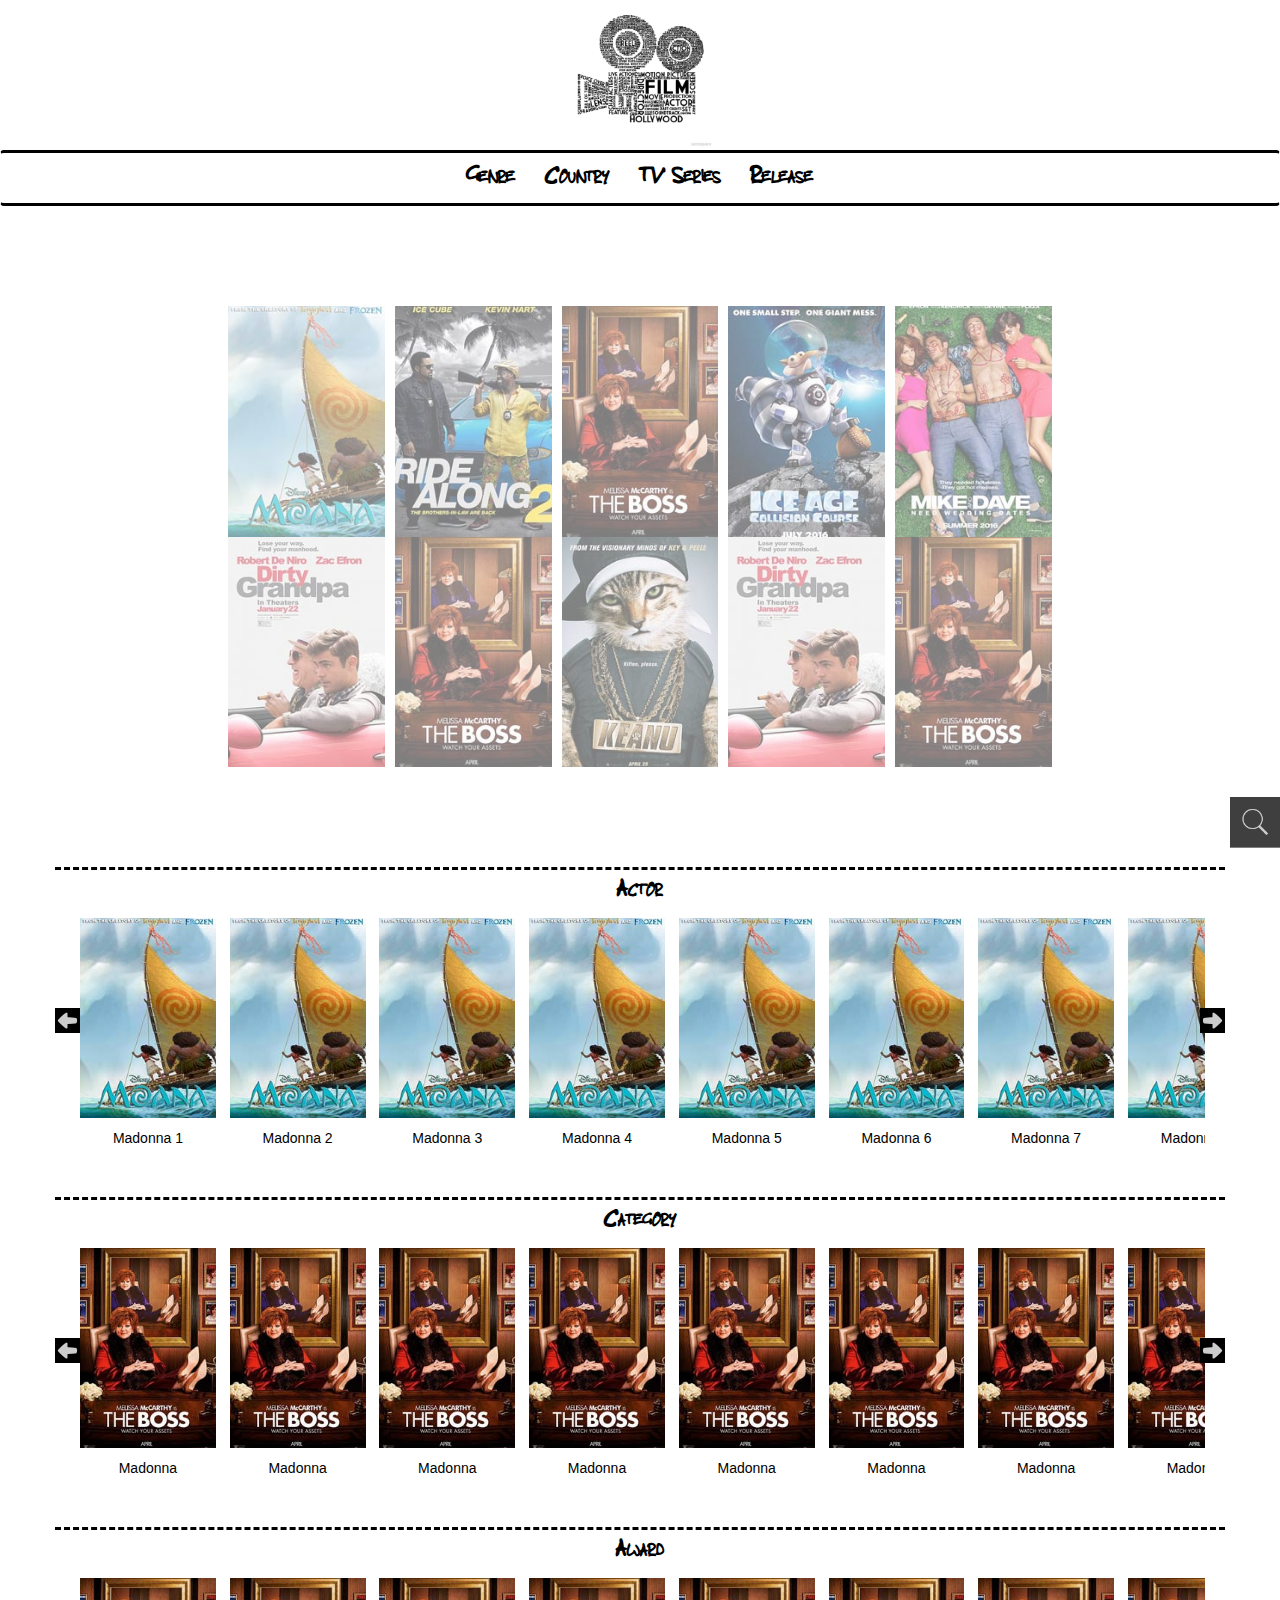
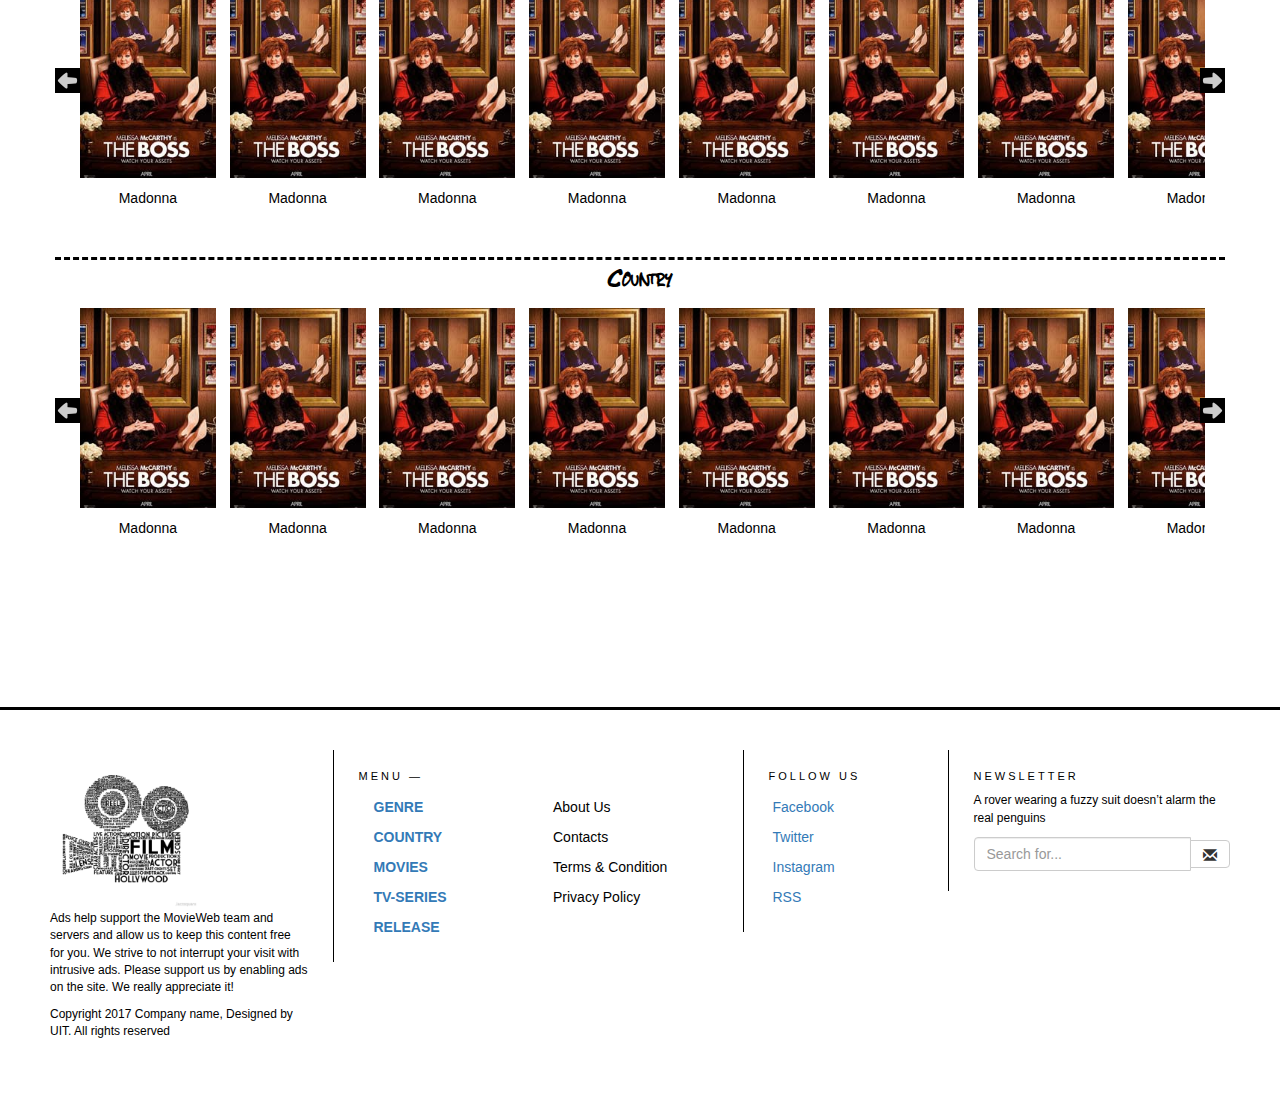
==== index.html @ b3299aa4 "Redesign layout" ====
<html>
<head>
  <meta charset="UTF-8">
  <meta name="viewport" content="width=device-width, initial-scale=1.0">
  <meta http-equiv="X-UA-Compatible" content="ie=edge">
  <title>Document</title>

  <link rel="stylesheet" href="https://maxcdn.bootstrapcdn.com/bootstrap/3.3.7/css/bootstrap.min.css">
  <link rel="stylesheet" href="css/header.css">
  <link rel="stylesheet" href="css/banner-up.css">
  <link rel="stylesheet" href="css/film-list.css">
  <link rel="stylesheet" href="css/footer.css">
  <link rel="stylesheet" href="css/search.css">
</head>
<body>

  <header>
    <div class="logo">
      <a href="#"><img src="images/logo.jpg" alt="Logo"></a>
    </div>

    <nav class="navbar">
      <div class="container-fluid">
        <div class="navbar-header">
          <button type="button" class="navbar-toggle" data-toggle="collapse" data-target="#mynav">
            <span class="sr-only">Navigation</span>
            <span class="icon-bar"></span>
            <span class="icon-bar"></span>
            <span class="icon-bar"></span>
          </button>
        </div>

        <div class="collapse navbar-collapse" id="mynav">
          <ul class="nav navbar-nav">
            <li>
              <a href="#">Genre</a>
            </li>
            <li><a href="#">Country</a></li>
            <li><a href="#">TV Series</a></li>
            <li><a href="#">Release</a></li>
          </ul>
        </div>
      </div>
    </nav>
  </header>

  <div class="banner-up">
		<div class="mosaic col-sm-8 col-sm-offset-2">
			<div class="mosaic-items mosaic-item1">
				<a href="watchingfilm.html"><img src="./images/c1.jpg" alt="" ></a>
			</div>
			<div class="mosaic-items mosaic-item2">
				<a href="watchingfilm.html"><img src="./images/c2.jpg" alt=""></a>
			</div>
			<div class="mosaic-items mosaic-item3">
				<a href="watchingfilm.html"><img src="./images/c3.jpg" alt=""></a>
			</div>
			<div class="mosaic-items mosaic-item4">
				<a href="watchingfilm.html"><img src="./images/c4.jpg" alt=""></a>
			</div>
			<div class="mosaic-items mosaic-item5">
				<a href="watchingfilm.html"><img src="./images/c4.jpg" alt=""></a>
			</div>
			<div class="mosaic-items mosaic-item6">
				<a href="watchingfilm.html"><img src="./images/c5.jpg" alt=""></a>
			</div>
			<div class="mosaic-items mosaic-item7">
				<a href="watchingfilm.html"><img src="./images/c6.jpg" alt=""></a>
			</div>
			<div class="mosaic-items mosaic-item8">
				<a href="watchingfilm.html"><img src="./images/c2.jpg" alt=""></a>
			</div>
			<div class="mosaic-items mosaic-item9">
				<a href="watchingfilm.html"><img src="./images/c7.jpg" alt=""></a>
			</div>
			<div class="mosaic-items mosaic-item10">
				<a href="watchingfilm.html"><img src="./images/c4.jpg" alt=""></a>
			</div>
		</div>

		<!--<div class="film-section col-md-8 col-sm-10 col-xs-4">
			<div class="image-first col-sm-3 col-xs-12">
				<a href="#actor"><img src="./images/actor.png" alt="Actor">
				<p>Actor</p>
			</a>
			</div>
			<div class="text-first col-sm-3 col-xs-12">
				<a href="#category">
					<p>Category</p>
					<img src="./images/category.jpg" alt="Category">
				</a>
			</div>
			<div class="image-first col-sm-3 col-xs-12">
				<a href="#award">
					<img src="./images/award.png" alt="Award">
					<p>Award</p>
				</a>
			</div>
			<div class="text-first col-sm-3 col-xs-12">
				<a href="#country">
					<p>Country</p>
					<img src="./images/countries.png" alt="Countries">
				</a>
			</div>
		</div>-->

		<div class="tool-tip">
			<p id="title">Titanic (1997)</p>
			<p>American epic romance-disaster film directed, fictionalized account of the sinking of the Titanic...</p>
		</div>
	</div>

  <div class="film-list col-sm-12">
    <div id="actor">
      <a href="#">Actor</a>
      <div class="film-items">
        <div class="film-item">
          <a href="#">
            <img src="images/c1.jpg" alt="Film is catergoried to actor">
          </a>
          <div class="film-description">
            <p class="title">Titanic (1997)</p>
            <p class="time">120 min</p>
            <p class="content">An American epic romance-disaster film directed, written, co-produced and co-edited by James Cameron. A fictionalized account of the sinking of the RMS Titanic, it stars Leonardo DiCaprio and Kate Winslet as members of different social classes who fall in love aboard the ship during its ill-fated maiden voyage.</p>
            <a href="watchingfilm.html" class="watch">
              <img src="images/watch.png" alt="Watch film">
            </a>
          </div>
          <p>Madonna 1</p>
        </div>
        <div class="film-item">
          <a href="#"><img src="images/c1.jpg" alt="Film is catergoried to actor"></a>
          <div class="film-description">
            <p class="title">Titanic (1997)</p>
            <p class="time">120 min</p>
            <p class="content">An American epic romance-disaster film directed, written, co-produced and co-edited by James Cameron. A fictionalized account of the sinking of the RMS Titanic, it stars Leonardo DiCaprio and Kate Winslet as members of different social classes who fall in love aboard the ship during its ill-fated maiden voyage.</p>
            <a href="watchingfilm.html" class="watch">
              <img src="images/watch.png" alt="Watch film">
            </a>
          </div>
          <p>Madonna 2</p>
        </div>
        <div class="film-item">
          <a href="#"><img src="images/c1.jpg" alt="Film is catergoried to actor"></a>
          <div class="film-description">
            <p class="title">Titanic (1997)</p>
            <p class="time">120 min</p>
            <p class="content">An American epic romance-disaster film directed, written, co-produced and co-edited by James Cameron. A fictionalized account of the sinking of the RMS Titanic, it stars Leonardo DiCaprio and Kate Winslet as members of different social classes who fall in love aboard the ship during its ill-fated maiden voyage.</p>
            <a href="watchingfilm.html" class="watch">
              <img src="images/watch.png" alt="Watch film">
            </a>
          </div>
          <p>Madonna 3</p>
        </div>
        <div class="film-item">
          <a href="#"><img src="images/c1.jpg" alt="Film is catergoried to actor"></a>
          <div class="film-description">
            <p class="title">Titanic (1997)</p>
            <p class="time">120 min</p>
            <p class="content">An American epic romance-disaster film directed, written, co-produced and co-edited by James Cameron. A fictionalized account of the sinking of the RMS Titanic, it stars Leonardo DiCaprio and Kate Winslet as members of different social classes who fall in love aboard the ship during its ill-fated maiden voyage.</p>
            <a href="watchingfilm.html" class="watch">
              <img src="images/watch.png" alt="Watch film">
            </a>
          </div>
          <p>Madonna 4</p>
        </div>
        <div class="film-item">
          <a href="#"><img src="images/c1.jpg" alt="Film is catergoried to actor"></a>
          <div class="film-description">
            <p class="title">Titanic (1997)</p>
            <p class="time">120 min</p>
            <p class="content">An American epic romance-disaster film directed, written, co-produced and co-edited by James Cameron. A fictionalized account of the sinking of the RMS Titanic, it stars Leonardo DiCaprio and Kate Winslet as members of different social classes who fall in love aboard the ship during its ill-fated maiden voyage.</p>
            <a href="watchingfilm.html" class="watch">
              <img src="images/watch.png" alt="Watch film">
            </a>
          </div>
          <p>Madonna 5</p>
        </div>
        <div class="film-item">
          <a href="#"><img src="images/c1.jpg" alt="Film is catergoried to actor"></a>
          <div class="film-description">
            <p class="title">Titanic (1997)</p>
            <p class="time">120 min</p>
            <p class="content">An American epic romance-disaster film directed, written, co-produced and co-edited by James Cameron. A fictionalized account of the sinking of the RMS Titanic, it stars Leonardo DiCaprio and Kate Winslet as members of different social classes who fall in love aboard the ship during its ill-fated maiden voyage.</p>
            <a href="watchingfilm.html" class="watch">
              <img src="images/watch.png" alt="Watch film">
            </a>
          </div>
          <p>Madonna 6</p>
        </div>
        <div class="film-item">
          <a href="#"><img src="images/c1.jpg" alt="Film is catergoried to actor"></a>
          <div class="film-description">
            <p class="title">Titanic (1997)</p>
            <p class="time">120 min</p>
            <p class="content">An American epic romance-disaster film directed, written, co-produced and co-edited by James Cameron. A fictionalized account of the sinking of the RMS Titanic, it stars Leonardo DiCaprio and Kate Winslet as members of different social classes who fall in love aboard the ship during its ill-fated maiden voyage.</p>
            <a href="watchingfilm.html" class="watch">
              <img src="images/watch.png" alt="Watch film">
            </a>
          </div>
          <p>Madonna 7</p>
        </div>
        <div class="film-item">
          <a href="#"><img src="images/c1.jpg" alt="Film is catergoried to actor"></a>
          <div class="film-description">
            <p class="title">Titanic (1997)</p>
            <p class="time">120 min</p>
            <p class="content">An American epic romance-disaster film directed, written, co-produced and co-edited by James Cameron. A fictionalized account of the sinking of the RMS Titanic, it stars Leonardo DiCaprio and Kate Winslet as members of different social classes who fall in love aboard the ship during its ill-fated maiden voyage.</p>
            <a href="watchingfilm.html" class="watch">
              <img src="images/watch.png" alt="Watch film">
            </a>
          </div>
          <p>Madonna 8</p>
        </div>
        <div class="film-item">
          <a href="#"><img src="images/c1.jpg" alt="Film is catergoried to actor"></a>
          <div class="film-description">
            <p class="title">Titanic (1997)</p>
            <p class="time">120 min</p>
            <p class="content">An American epic romance-disaster film directed, written, co-produced and co-edited by James Cameron. A fictionalized account of the sinking of the RMS Titanic, it stars Leonardo DiCaprio and Kate Winslet as members of different social classes who fall in love aboard the ship during its ill-fated maiden voyage.</p>
            <a href="watchingfilm.html" class="watch">
              <img src="images/watch.png" alt="Watch film">
            </a>
          </div>
          <p>Madonna 9</p>
        </div>
        <div class="film-item">
          <a href="#"><img src="images/c1.jpg" alt="Film is catergoried to actor"></a>
          <div class="film-description">
            <p class="title">Titanic (1997)</p>
            <p class="time">120 min</p>
            <p class="content">An American epic romance-disaster film directed, written, co-produced and co-edited by James Cameron. A fictionalized account of the sinking of the RMS Titanic, it stars Leonardo DiCaprio and Kate Winslet as members of different social classes who fall in love aboard the ship during its ill-fated maiden voyage.</p>
            <a href="watchingfilm.html" class="watch">
              <img src="images/watch.png" alt="Watch film">
            </a>
          </div>
          <p>Madonna 10</p>
        </div>
      </div>
      <img src="images/back.png" alt="Button scroll to left" class="back">
      <img src="images/next.png" alt="Button scroll to right" class="next">
    </div>

    <div id="category">
      <a href="#">Category</a>
      <div class="film-items">
        <div class="film-item">
          <a href="#"><img src="images/c4.jpg" alt="Film is catergoried to actor"></a>
          <div class="film-description">
            <p class="title">Titanic (1997)</p>
            <p class="time">120 min</p>
            <p class="content">An American epic romance-disaster film directed, written, co-produced and co-edited by James Cameron. A fictionalized account of the sinking of the RMS Titanic, it stars Leonardo DiCaprio and Kate Winslet as members of different social classes who fall in love aboard the ship during its ill-fated maiden voyage.</p>
            <a href="watchingfilm.html" class="watch">
              <img src="images/watch.png" alt="Watch film">
            </a>
          </div>
          <p>Madonna</p>
        </div>
        <div class="film-item">
          <a href="#"><img src="images/c4.jpg" alt="Film is catergoried to actor"></a>
          <div class="film-description">
            <p class="title">Titanic (1997)</p>
            <p class="time">120 min</p>
            <p class="content">An American epic romance-disaster film directed, written, co-produced and co-edited by James Cameron. A fictionalized account of the sinking of the RMS Titanic, it stars Leonardo DiCaprio and Kate Winslet as members of different social classes who fall in love aboard the ship during its ill-fated maiden voyage.</p>
            <a href="watchingfilm.html" class="watch">
              <img src="images/watch.png" alt="Watch film">
            </a>
          </div>
          <p>Madonna</p>
        </div>
        <div class="film-item">
          <a href="#"><img src="images/c4.jpg" alt="Film is catergoried to actor"></a>
          <div class="film-description">
            <p class="title">Titanic (1997)</p>
            <p class="time">120 min</p>
            <p class="content">An American epic romance-disaster film directed, written, co-produced and co-edited by James Cameron. A fictionalized account of the sinking of the RMS Titanic, it stars Leonardo DiCaprio and Kate Winslet as members of different social classes who fall in love aboard the ship during its ill-fated maiden voyage.</p>
            <a href="watchingfilm.html" class="watch">
              <img src="images/watch.png" alt="Watch film">
            </a>
          </div>
          <p>Madonna</p>
        </div>
        <div class="film-item">
          <a href="#"><img src="images/c4.jpg" alt="Film is catergoried to actor"></a>
          <div class="film-description">
            <p class="title">Titanic (1997)</p>
            <p class="time">120 min</p>
            <p class="content">An American epic romance-disaster film directed, written, co-produced and co-edited by James Cameron. A fictionalized account of the sinking of the RMS Titanic, it stars Leonardo DiCaprio and Kate Winslet as members of different social classes who fall in love aboard the ship during its ill-fated maiden voyage.</p>
            <a href="watchingfilm.html" class="watch">
              <img src="images/watch.png" alt="Watch film">
            </a>
          </div>
          <p>Madonna</p>
        </div>
        <div class="film-item">
          <a href="#"><img src="images/c4.jpg" alt="Film is catergoried to actor"></a>
          <div class="film-description">
            <p class="title">Titanic (1997)</p>
            <p class="time">120 min</p>
            <p class="content">An American epic romance-disaster film directed, written, co-produced and co-edited by James Cameron. A fictionalized account of the sinking of the RMS Titanic, it stars Leonardo DiCaprio and Kate Winslet as members of different social classes who fall in love aboard the ship during its ill-fated maiden voyage.</p>
            <a href="watchingfilm.html" class="watch">
              <img src="images/watch.png" alt="Watch film">
            </a>
          </div>
          <p>Madonna</p>
        </div>
        <div class="film-item">
          <a href="#"><img src="images/c4.jpg" alt="Film is catergoried to actor"></a>
          <div class="film-description">
            <p class="title">Titanic (1997)</p>
            <p class="time">120 min</p>
            <p class="content">An American epic romance-disaster film directed, written, co-produced and co-edited by James Cameron. A fictionalized account of the sinking of the RMS Titanic, it stars Leonardo DiCaprio and Kate Winslet as members of different social classes who fall in love aboard the ship during its ill-fated maiden voyage.</p>
            <a href="watchingfilm.html" class="watch">
              <img src="images/watch.png" alt="Watch film">
            </a>
          </div>
          <p>Madonna</p>
        </div>
        <div class="film-item">
          <a href="#"><img src="images/c4.jpg" alt="Film is catergoried to actor"></a>
          <div class="film-description">
            <p class="title">Titanic (1997)</p>
            <p class="time">120 min</p>
            <p class="content">An American epic romance-disaster film directed, written, co-produced and co-edited by James Cameron. A fictionalized account of the sinking of the RMS Titanic, it stars Leonardo DiCaprio and Kate Winslet as members of different social classes who fall in love aboard the ship during its ill-fated maiden voyage.</p>
            <a href="watchingfilm.html" class="watch">
              <img src="images/watch.png" alt="Watch film">
            </a>
          </div>
          <p>Madonna</p>
        </div>
        <div class="film-item">
          <a href="#"><img src="images/c4.jpg" alt="Film is catergoried to actor"></a>
          <div class="film-description">
            <p class="title">Titanic (1997)</p>
            <p class="time">120 min</p>
            <p class="content">An American epic romance-disaster film directed, written, co-produced and co-edited by James Cameron. A fictionalized account of the sinking of the RMS Titanic, it stars Leonardo DiCaprio and Kate Winslet as members of different social classes who fall in love aboard the ship during its ill-fated maiden voyage.</p>
            <a href="watchingfilm.html" class="watch">
              <img src="images/watch.png" alt="Watch film">
            </a>
          </div>
          <p>Madonna</p>
        </div>
        <div class="film-item">
          <a href="#"><img src="images/c4.jpg" alt="Film is catergoried to actor"></a>
          <div class="film-description">
            <p class="title">Titanic (1997)</p>
            <p class="time">120 min</p>
            <p class="content">An American epic romance-disaster film directed, written, co-produced and co-edited by James Cameron. A fictionalized account of the sinking of the RMS Titanic, it stars Leonardo DiCaprio and Kate Winslet as members of different social classes who fall in love aboard the ship during its ill-fated maiden voyage.</p>
            <a href="watchingfilm.html" class="watch">
              <img src="images/watch.png" alt="Watch film">
            </a>
          </div>
          <p>Madonna</p>
        </div>
        <div class="film-item">
          <a href="#"><img src="images/c4.jpg" alt="Film is catergoried to actor"></a>
          <div class="film-description">
            <p class="title">Titanic (1997)</p>
            <p class="time">120 min</p>
            <p class="content">An American epic romance-disaster film directed, written, co-produced and co-edited by James Cameron. A fictionalized account of the sinking of the RMS Titanic, it stars Leonardo DiCaprio and Kate Winslet as members of different social classes who fall in love aboard the ship during its ill-fated maiden voyage.</p>
            <a href="watchingfilm.html" class="watch">
              <img src="images/watch.png" alt="Watch film">
            </a>
          </div>
          <p>Madonna</p>
        </div>
      </div>
      <img src="images/back.png" alt="Button scroll to left" class="back">
      <img src="images/next.png" alt="Button scroll to right" class="next">
    </div>

    <div id="award">
      <a href="#">Award</a>
      <div class="film-items">
        <div class="film-item">
          <a href="#"><img src="images/c4.jpg" alt="Film is catergoried to actor"></a>
          <div class="film-description">
            <p class="title">Titanic (1997)</p>
            <p class="time">120 min</p>
            <p class="content">An American epic romance-disaster film directed, written, co-produced and co-edited by James Cameron. A fictionalized account of the sinking of the RMS Titanic, it stars Leonardo DiCaprio and Kate Winslet as members of different social classes who fall in love aboard the ship during its ill-fated maiden voyage.</p>
            <a href="watchingfilm.html" class="watch">
              <img src="images/watch.png" alt="Watch film">
            </a>
          </div>
          <p>Madonna</p>
        </div>
        <div class="film-item">
          <a href="#"><img src="images/c4.jpg" alt="Film is catergoried to actor"></a>
          <div class="film-description">
            <p class="title">Titanic (1997)</p>
            <p class="time">120 min</p>
            <p class="content">An American epic romance-disaster film directed, written, co-produced and co-edited by James Cameron. A fictionalized account of the sinking of the RMS Titanic, it stars Leonardo DiCaprio and Kate Winslet as members of different social classes who fall in love aboard the ship during its ill-fated maiden voyage.</p>
            <a href="watchingfilm.html" class="watch">
              <img src="images/watch.png" alt="Watch film">
            </a>
          </div>
          <p>Madonna</p>
        </div>
        <div class="film-item">
          <a href="#"><img src="images/c4.jpg" alt="Film is catergoried to actor"></a>
          <div class="film-description">
            <p class="title">Titanic (1997)</p>
            <p class="time">120 min</p>
            <p class="content">An American epic romance-disaster film directed, written, co-produced and co-edited by James Cameron. A fictionalized account of the sinking of the RMS Titanic, it stars Leonardo DiCaprio and Kate Winslet as members of different social classes who fall in love aboard the ship during its ill-fated maiden voyage.</p>
            <a href="watchingfilm.html" class="watch">
              <img src="images/watch.png" alt="Watch film">
            </a>
          </div>
          <p>Madonna</p>
        </div>
        <div class="film-item">
          <a href="#"><img src="images/c4.jpg" alt="Film is catergoried to actor"></a>
          <div class="film-description">
            <p class="title">Titanic (1997)</p>
            <p class="time">120 min</p>
            <p class="content">An American epic romance-disaster film directed, written, co-produced and co-edited by James Cameron. A fictionalized account of the sinking of the RMS Titanic, it stars Leonardo DiCaprio and Kate Winslet as members of different social classes who fall in love aboard the ship during its ill-fated maiden voyage.</p>
            <a href="watchingfilm.html" class="watch">
              <img src="images/watch.png" alt="Watch film">
            </a>
          </div>
          <p>Madonna</p>
        </div>
        <div class="film-item">
          <a href="#"><img src="images/c4.jpg" alt="Film is catergoried to actor"></a>
          <div class="film-description">
            <p class="title">Titanic (1997)</p>
            <p class="time">120 min</p>
            <p class="content">An American epic romance-disaster film directed, written, co-produced and co-edited by James Cameron. A fictionalized account of the sinking of the RMS Titanic, it stars Leonardo DiCaprio and Kate Winslet as members of different social classes who fall in love aboard the ship during its ill-fated maiden voyage.</p>
            <a href="watchingfilm.html" class="watch">
              <img src="images/watch.png" alt="Watch film">
            </a>
          </div>
          <p>Madonna</p>
        </div>
        <div class="film-item">
          <a href="#"><img src="images/c4.jpg" alt="Film is catergoried to actor"></a>
          <div class="film-description">
            <p class="title">Titanic (1997)</p>
            <p class="time">120 min</p>
            <p class="content">An American epic romance-disaster film directed, written, co-produced and co-edited by James Cameron. A fictionalized account of the sinking of the RMS Titanic, it stars Leonardo DiCaprio and Kate Winslet as members of different social classes who fall in love aboard the ship during its ill-fated maiden voyage.</p>
            <a href="watchingfilm.html" class="watch">
              <img src="images/watch.png" alt="Watch film">
            </a>
          </div>
          <p>Madonna</p>
        </div>
        <div class="film-item">
          <a href="#"><img src="images/c4.jpg" alt="Film is catergoried to actor"></a>
          <div class="film-description">
            <p class="title">Titanic (1997)</p>
            <p class="time">120 min</p>
            <p class="content">An American epic romance-disaster film directed, written, co-produced and co-edited by James Cameron. A fictionalized account of the sinking of the RMS Titanic, it stars Leonardo DiCaprio and Kate Winslet as members of different social classes who fall in love aboard the ship during its ill-fated maiden voyage.</p>
            <a href="watchingfilm.html" class="watch">
              <img src="images/watch.png" alt="Watch film">
            </a>
          </div>
          <p>Madonna</p>
        </div>
        <div class="film-item">
          <a href="#"><img src="images/c4.jpg" alt="Film is catergoried to actor"></a>
          <div class="film-description">
            <p class="title">Titanic (1997)</p>
            <p class="time">120 min</p>
            <p class="content">An American epic romance-disaster film directed, written, co-produced and co-edited by James Cameron. A fictionalized account of the sinking of the RMS Titanic, it stars Leonardo DiCaprio and Kate Winslet as members of different social classes who fall in love aboard the ship during its ill-fated maiden voyage.</p>
            <a href="watchingfilm.html" class="watch">
              <img src="images/watch.png" alt="Watch film">
            </a>
          </div>
          <p>Madonna</p>
        </div>
        <div class="film-item">
          <a href="#"><img src="images/c4.jpg" alt="Film is catergoried to actor"></a>
          <div class="film-description">
            <p class="title">Titanic (1997)</p>
            <p class="time">120 min</p>
            <p class="content">An American epic romance-disaster film directed, written, co-produced and co-edited by James Cameron. A fictionalized account of the sinking of the RMS Titanic, it stars Leonardo DiCaprio and Kate Winslet as members of different social classes who fall in love aboard the ship during its ill-fated maiden voyage.</p>
            <a href="watchingfilm.html" class="watch">
              <img src="images/watch.png" alt="Watch film">
            </a>
          </div>
          <p>Madonna</p>
        </div>
        <div class="film-item">
          <a href="#"><img src="images/c4.jpg" alt="Film is catergoried to actor"></a>
          <div class="film-description">
            <p class="title">Titanic (1997)</p>
            <p class="time">120 min</p>
            <p class="content">An American epic romance-disaster film directed, written, co-produced and co-edited by James Cameron. A fictionalized account of the sinking of the RMS Titanic, it stars Leonardo DiCaprio and Kate Winslet as members of different social classes who fall in love aboard the ship during its ill-fated maiden voyage.</p>
            <a href="watchingfilm.html" class="watch">
              <img src="images/watch.png" alt="Watch film">
            </a>
          </div>
          <p>Madonna</p>
        </div>
      </div>
      <img src="images/back.png" alt="Button scroll to left" class="back">
      <img src="images/next.png" alt="Button scroll to right" class="next">
    </div>

    <div id="country">
      <a href="#">Country</a>
      <div class="film-items">
        <div class="film-item">
          <a href="#"><img src="images/c4.jpg" alt="Film is catergoried to actor"></a>
          <div class="film-description">
            <p class="title">Titanic (1997)</p>
            <p class="time">120 min</p>
            <p class="content">An American epic romance-disaster film directed, written, co-produced and co-edited by James Cameron. A fictionalized account of the sinking of the RMS Titanic, it stars Leonardo DiCaprio and Kate Winslet as members of different social classes who fall in love aboard the ship during its ill-fated maiden voyage.</p>
            <a href="watchingfilm.html" class="watch">
              <img src="images/watch.png" alt="Watch film">
            </a>
          </div>
          <p>Madonna</p>
        </div>
        <div class="film-item">
          <a href="#"><img src="images/c4.jpg" alt="Film is catergoried to actor"></a>
          <div class="film-description">
            <p class="title">Titanic (1997)</p>
            <p class="time">120 min</p>
            <p class="content">An American epic romance-disaster film directed, written, co-produced and co-edited by James Cameron. A fictionalized account of the sinking of the RMS Titanic, it stars Leonardo DiCaprio and Kate Winslet as members of different social classes who fall in love aboard the ship during its ill-fated maiden voyage.</p>
            <a href="watchingfilm.html" class="watch">
              <img src="images/watch.png" alt="Watch film">
            </a>
          </div>
          <p>Madonna</p>
        </div>
        <div class="film-item">
          <a href="#"><img src="images/c4.jpg" alt="Film is catergoried to actor"></a>
          <div class="film-description">
            <p class="title">Titanic (1997)</p>
            <p class="time">120 min</p>
            <p class="content">An American epic romance-disaster film directed, written, co-produced and co-edited by James Cameron. A fictionalized account of the sinking of the RMS Titanic, it stars Leonardo DiCaprio and Kate Winslet as members of different social classes who fall in love aboard the ship during its ill-fated maiden voyage.</p>
            <a href="watchingfilm.html" class="watch">
              <img src="images/watch.png" alt="Watch film">
            </a>
          </div>
          <p>Madonna</p>
        </div>
        <div class="film-item">
          <a href="#"><img src="images/c4.jpg" alt="Film is catergoried to actor"></a>
          <div class="film-description">
            <p class="title">Titanic (1997)</p>
            <p class="time">120 min</p>
            <p class="content">An American epic romance-disaster film directed, written, co-produced and co-edited by James Cameron. A fictionalized account of the sinking of the RMS Titanic, it stars Leonardo DiCaprio and Kate Winslet as members of different social classes who fall in love aboard the ship during its ill-fated maiden voyage.</p>
            <a href="watchingfilm.html" class="watch">
              <img src="images/watch.png" alt="Watch film">
            </a>
          </div>
          <p>Madonna</p>
        </div>
        <div class="film-item">
          <a href="#"><img src="images/c4.jpg" alt="Film is catergoried to actor"></a>
          <div class="film-description">
            <p class="title">Titanic (1997)</p>
            <p class="time">120 min</p>
            <p class="content">An American epic romance-disaster film directed, written, co-produced and co-edited by James Cameron. A fictionalized account of the sinking of the RMS Titanic, it stars Leonardo DiCaprio and Kate Winslet as members of different social classes who fall in love aboard the ship during its ill-fated maiden voyage.</p>
            <a href="watchingfilm.html" class="watch">
              <img src="images/watch.png" alt="Watch film">
            </a>
          </div>
          <p>Madonna</p>
        </div>
        <div class="film-item">
          <a href="#"><img src="images/c4.jpg" alt="Film is catergoried to actor"></a>
          <div class="film-description">
            <p class="title">Titanic (1997)</p>
            <p class="time">120 min</p>
            <p class="content">An American epic romance-disaster film directed, written, co-produced and co-edited by James Cameron. A fictionalized account of the sinking of the RMS Titanic, it stars Leonardo DiCaprio and Kate Winslet as members of different social classes who fall in love aboard the ship during its ill-fated maiden voyage.</p>
            <a href="watchingfilm.html" class="watch">
              <img src="images/watch.png" alt="Watch film">
            </a>
          </div>
          <p>Madonna</p>
        </div>
        <div class="film-item">
          <a href="#"><img src="images/c4.jpg" alt="Film is catergoried to actor"></a>
          <div class="film-description">
            <p class="title">Titanic (1997)</p>
            <p class="time">120 min</p>
            <p class="content">An American epic romance-disaster film directed, written, co-produced and co-edited by James Cameron. A fictionalized account of the sinking of the RMS Titanic, it stars Leonardo DiCaprio and Kate Winslet as members of different social classes who fall in love aboard the ship during its ill-fated maiden voyage.</p>
            <a href="watchingfilm.html" class="watch">
              <img src="images/watch.png" alt="Watch film">
            </a>
          </div>
          <p>Madonna</p>
        </div>
        <div class="film-item">
          <a href="#"><img src="images/c4.jpg" alt="Film is catergoried to actor"></a>
          <div class="film-description">
            <p class="title">Titanic (1997)</p>
            <p class="time">120 min</p>
            <p class="content">An American epic romance-disaster film directed, written, co-produced and co-edited by James Cameron. A fictionalized account of the sinking of the RMS Titanic, it stars Leonardo DiCaprio and Kate Winslet as members of different social classes who fall in love aboard the ship during its ill-fated maiden voyage.</p>
            <a href="watchingfilm.html" class="watch">
              <img src="images/watch.png" alt="Watch film">
            </a>
          </div>
          <p>Madonna</p>
        </div>
        <div class="film-item">
          <a href="#"><img src="images/c4.jpg" alt="Film is catergoried to actor"></a>
          <div class="film-description">
            <p class="title">Titanic (1997)</p>
            <p class="time">120 min</p>
            <p class="content">An American epic romance-disaster film directed, written, co-produced and co-edited by James Cameron. A fictionalized account of the sinking of the RMS Titanic, it stars Leonardo DiCaprio and Kate Winslet as members of different social classes who fall in love aboard the ship during its ill-fated maiden voyage.</p>
            <a href="watchingfilm.html" class="watch">
              <img src="images/watch.png" alt="Watch film">
            </a>
          </div>
          <p>Madonna</p>
        </div>
        <div class="film-item">
          <a href="#"><img src="images/c4.jpg" alt="Film is catergoried to actor"></a>
          <div class="film-description">
            <p class="title">Titanic (1997)</p>
            <p class="time">120 min</p>
            <p class="content">An American epic romance-disaster film directed, written, co-produced and co-edited by James Cameron. A fictionalized account of the sinking of the RMS Titanic, it stars Leonardo DiCaprio and Kate Winslet as members of different social classes who fall in love aboard the ship during its ill-fated maiden voyage.</p>
            <a href="watchingfilm.html" class="watch">
              <img src="images/watch.png" alt="Watch film">
            </a>
          </div>
          <p>Madonna</p>
        </div>
      </div>
      <img src="images/back.png" alt="Button scroll to left" class="back">
      <img src="images/next.png" alt="Button scroll to right" class="next">
    </div>
  </div>

  <form class="search-form col-xs-12">
    <input type="text" placeholder="Search" class="col-xs-11" id="search-content">
    <input type="button" value="" id="search-submit">
    <div class="col-xs-11"></div>
  </form>

  <footer class="footer-bs">
    <div class="row">
      <div class="col-md-3 footer-brand animated fadeInLeft">
        <img class="logo" src="images/logo.jpg">
          <p>Ads help support the MovieWeb team and servers and allow us to keep this content free for you. We strive to not interrupt your visit with intrusive ads. Please support us by enabling ads on the site. We really appreciate it!</p>
          <p>Copyright 2017 Company name, Designed by UIT. All rights reserved</p>
      </div>
      <div class="col-md-4 footer-nav animated fadeInUp">
        <h4>Menu —</h4>
        <div class="col-md-6">
              <ul class="pages">
                  <li><a href="#">Genre</a></li>
                  <li><a href="#">Country</a></li>
                  <li><a href="#">Movies</a></li>
                  <li><a href="#">TV-Series</a></li>
                  <li><a href="#">Release</a></li>
              </ul>
          </div>
        <div class="col-md-6">
              <ul class="list">
                  <li><a href="#">About Us</a></li>
                  <li><a href="#">Contacts</a></li>
                  <li><a href="#">Terms & Condition</a></li>
                  <li><a href="#">Privacy Policy</a></li>
              </ul>
          </div>
      </div>
      <div class="col-md-2 footer-social animated fadeInDown">
        <h4>Follow Us</h4>
        <ul>
            <li><a href="#">Facebook</a></li>
            <li><a href="#">Twitter</a></li>
            <li><a href="#">Instagram</a></li>
            <li><a href="#">RSS</a></li>
          </ul>
      </div>
      <div class="col-md-3 footer-ns animated fadeInRight">
        <h4>Newsletter</h4>
          <p>A rover wearing a fuzzy suit doesn’t alarm the real penguins</p>
          <p>
              <div class="input-group">
                <input type="text" class="form-control" placeholder="Search for...">
                <span class="input-group-btn">
                  <button class="btn btn-default" type="button"><span class="glyphicon glyphicon-envelope"></span></button>
                </span>
              </div><!-- /input-group -->
           </p>
      </div>
    </div>
  </footer>

  <script src="https://ajax.googleapis.com/ajax/libs/jquery/3.2.1/jquery.min.js"></script>
  <script src="https://maxcdn.bootstrapcdn.com/bootstrap/3.3.7/js/bootstrap.min.js"></script>
  <script src="js/banner-up.js"></script>
  <script src="js/film-list.js"></script>
  <script src="js/search.js"></script>
</body>
</html>
---- css/header.css ----
@font-face {
  font-family:  "toms handwritten new";
  src:  url("../fonts/toms handwritten new.eot?") format("eot"),
        url("../fonts/toms handwritten new.woff2") format("woff2"),
        url("../fonts/toms handwritten new.woff") format("woff"),
        url("../fonts/toms handwritten new.ttf") format("truetype");
}

.logo{
  text-align: center;
}

.logo img{
  width: 150px;
  height: auto;
}

.navbar{
  border-top: 3px solid #000;
  border-bottom: 3px solid #000;
  text-align: center;
  margin-bottom: 0;
}

.navbar-header > button{
  background-color: #000;
  float: none;
}

.navbar-header > button > span{
  background-color: #FFF;
}

.navbar ul > li > a{
  font-family: "toms handwritten new";
  font-weight: bold;
  font-size: 30px;
  font-variant: small-caps;
  color: #000;
}

.navbar .navbar-nav{
  display: inline-block;
  float: none;
}
---- css/banner-up.css ----
.banner-up{
  position: relative;
  /*background-image: url("../images/curtain.png");*/
  width: 100%;
  text-align: center;
  background-size: cover;
  background-position: top center;
}

.mosaic{
  padding-top: 100px;
  padding-bottom: 100px;
  -webkit-column-count: 5;
  -webkit-column-gap: 10px;
  -moz-column-count: 5;
  -moz-column-gap: 10px;
  column-count: 5;
  column-gap: 10px;
}

.mosaic-items{
  display: inline-block;
  width: 100%;
  background-color: white;
  opacity: 0.5;
  cursor: pointer;
  transition: transform 1s, opacity 1s, z-index 1s;
}

.mosaic-items img{
  width: 100%;
  height: auto;
}

.mosaic-items:hover{
  transform: scale(2);
  opacity: 1;
  z-index: 100;
}

.mosaic-items-hover{
  z-index: 100;
}


/*------------*/
/* FILM-SECTION  */
/*------------*/

/*.film-section{
  display: none;
  position: fixed;
  top: 50%;
  left: 50%;
  transform: translate(-50%, -50%);
}

.film-section .text-first{
  margin-top: 100px;
}

.film-section a{
  color: #ECF06E;
}

.film-section p{
  font-family: "toms handwritten new";
  font-size: 30px;
  font-variant: small-caps;
}

.film-section a:hover{
  color: yellow;
  text-decoration: none;
}

.film-section img{
  width: 100px;
  height: auto;
  z-index: 20;
  border-radius: 50%;
}*/

/*------------*/
/* TOOLTIP     */
/*------------*/

.tool-tip{
  display: none;
  position: absolute;
  width: 400px;
  max-height: 200px;
  background-color: #ECF06E;
  color: black;
  padding: 5px 10px;
  z-index: 200;
  overflow: hidden;
  text-align: left;
}

#title{
  font-weight: bold;
}

/*------------*/
/* MEDIA */
/*------------*/

@media (max-width: 992px) {
  .mosaic{
    padding-top: 100px;
    padding-bottom: 100px;
    -webkit-column-count: 4;
    -webkit-column-gap: 10px;
    -moz-column-count: 4;
    -moz-column-gap: 10px;
    column-count: 4;
    column-gap: 10px;
  }
}

@media (max-width: 768px) {
  .mosaic{
    padding-top: 100px;
    padding-bottom: 100px;
    -webkit-column-count: 3;
    -webkit-column-gap: 10px;
    -moz-column-count: 3;
    -moz-column-gap: 10px;
    column-count: 3;
    column-gap: 10px;
  }

  .film-section .text-first{
    margin-top: 0;
  }

  .film-section img{
    display: none;
  }
}

@media (max-width: 320px) {
  .mosaic{
    padding-top: 100px;
    padding-bottom: 100px;
    -webkit-column-count: 2;
    -webkit-column-gap: 10px;
    -moz-column-count: 2;
    -moz-column-gap: 10px;
    column-count: 2;
    column-gap: 10px;
  }
}
---- css/film-list.css ----
.film-list{
  padding: 0 55px;
}

.film-list > div{
  overflow: hidden;
  height: 300px;
  position: relative;
  border-top: 3px dashed #000;
  text-align: center;
  margin-bottom: 3rem;
  padding: 0 20px;
}

.film-list > #country{
  margin-bottom: 15rem;
}

.film-list > div > a{
  color: #000;
  font-family: "toms handwritten new";
  font-size: 30px;
  font-variant: small-caps;
  font-weight: bold;
}

.film-items{
  overflow-x: scroll;
  overflow-y: hidden;
  white-space: nowrap;
}

.film-item{
  position: relative;
  display: inline-block;
  text-align: center;
  margin: 5px 5px;
  overflow: hidden;
  color: #FFF;
}

.film-item > a > img{
  height: 200px;
  width: auto;
}

.film-list > div > a:hover{
  text-decoration: none;
}

.film-list > div > .back, .next{
  position: absolute;
  top: 138px;
  width: 25px;
  height: auto;
  background-color: #000;
}

.film-list > div > .back{
  left: 0;
}

.film-list > div > .next{
  right: 0;
}

.film-item > p{
  margin-top: 10px;
  color: #000;
}

.film-description{
  position: absolute;
  top: 0;
  width: 100%;
  height: 0;
  white-space: normal;
  overflow-y: scroll;
  background-color: rgba(0, 0, 0, 0.8);
  color: white;
  text-align: justify;
  padding: 0 10px;
  transition: height 1s linear;
}

.film-item:hover .film-description{
  height: 200px;
}

.film-description > .title {
  text-align: left;
  font-size: 1.2em;
  font-weight: bold;
  margin-top: 10px;
}

.film-description > .time{
  display: inline-block;
  float: right;
  font-size: 0.6em;
  border: 1px solid white;
  border-radius: 20%;
  margin-bottom: 10px;
  padding: 2px;
}

.film-description > .content{
  font-size: 0.8em;
  clear: right;
}

.film-description > .watch{
  display: block;
  width: 100%;
  text-align: center;
  background-color: rgba(255, 255, 255, 0.5);
  color: black;
  margin: 20px 0;
}

.film-description > .watch:hover{
  text-decoration: none;
  background-color: rgba(255, 255, 255, 0.3);
}
---- css/footer.css ----
.footer-bs {
  border-top: 3px solid #000;
  overflow: auto;
	padding: 40px 40px;
	color: #000;
  clear: both;
}
.footer-bs .footer-brand, .footer-bs .footer-nav, .footer-bs .footer-social, .footer-bs .footer-ns { padding:10px 25px; }
.footer-bs .footer-nav, .footer-bs .footer-social, .footer-bs .footer-ns { border-color: transparent; }
.footer-bs .footer-brand h2 { margin:0px 0px 10px; }
.footer-bs .footer-brand p { font-size:12px; color: #000; }

.footer-bs .footer-nav ul.pages { list-style:none; padding:0px; }
.footer-bs .footer-nav ul.pages li { padding:5px 0px;}
.footer-bs .footer-nav ul.pages a { ccolor: #000; font-weight:bold; text-transform:uppercase; }
.footer-bs .footer-nav ul.pages a:hover { color: #000; text-decoration:none; }
.footer-bs .footer-nav h4 {
	font-size: 11px;
	text-transform: uppercase;
	letter-spacing: 3px;
	margin-bottom:10px;
}

.footer-bs .footer-nav ul.list { list-style:none; padding:0px; }
.footer-bs .footer-nav ul.list li { padding:5px 0px;}
.footer-bs .footer-nav ul.list a { color: #000; }
.footer-bs .footer-nav ul.list a:hover { color: #000; text-decoration:none; }

.footer-bs .footer-social ul { list-style:none; padding:0px; }
.footer-bs .footer-social h4 {
	font-size: 11px;
	text-transform: uppercase;
	letter-spacing: 3px;
}
.footer-bs .footer-social li { padding:5px 4px;}
.footer-bs .footer-social a { ccolor: #000;}
.footer-bs .footer-social a:hover { color: #000; text-decoration:none; }

.footer-bs .footer-ns h4 {
	font-size: 11px;
	text-transform: uppercase;
	letter-spacing: 3px;
	margin-bottom:10px;
}
.footer-bs .footer-ns p { font-size:12px; color: #000; }

.footer-bs .row .logo{
  width: 150px;
  height: auto;
}

@media (min-width: 768px) {
	.footer-bs .footer-nav, .footer-bs .footer-social, .footer-bs .footer-ns { border-left:solid 1px #000; }
}
---- css/search.css ----
.search-form{
  position: fixed;
  text-align: center;
  /*left: 60px;*/
  right: 0;
  bottom: 50px;
  width: 50px;
  z-index: 100;
  text-align: right;
  padding: 0;
  margin-bottom: 2px;
  background-color: rgba(0, 0, 0, 0.5);
}

.search-form input[type = "button"]{
  width: 50px;
  height: 50px;
  background-image: url("../images/search.png");
  background-size: 30px;
  background-position: center;
  background-repeat: no-repeat;
  background-color: rgba(0, 0, 0, 0.5);
  border: 0;
}

.search-form input[type = "text"]{
  width: 0;
  display: none;
  border: 1px solid lightgray;
  border-radius: 5px;
  padding: 5px 10px;
  margin: 10px 15px;
}
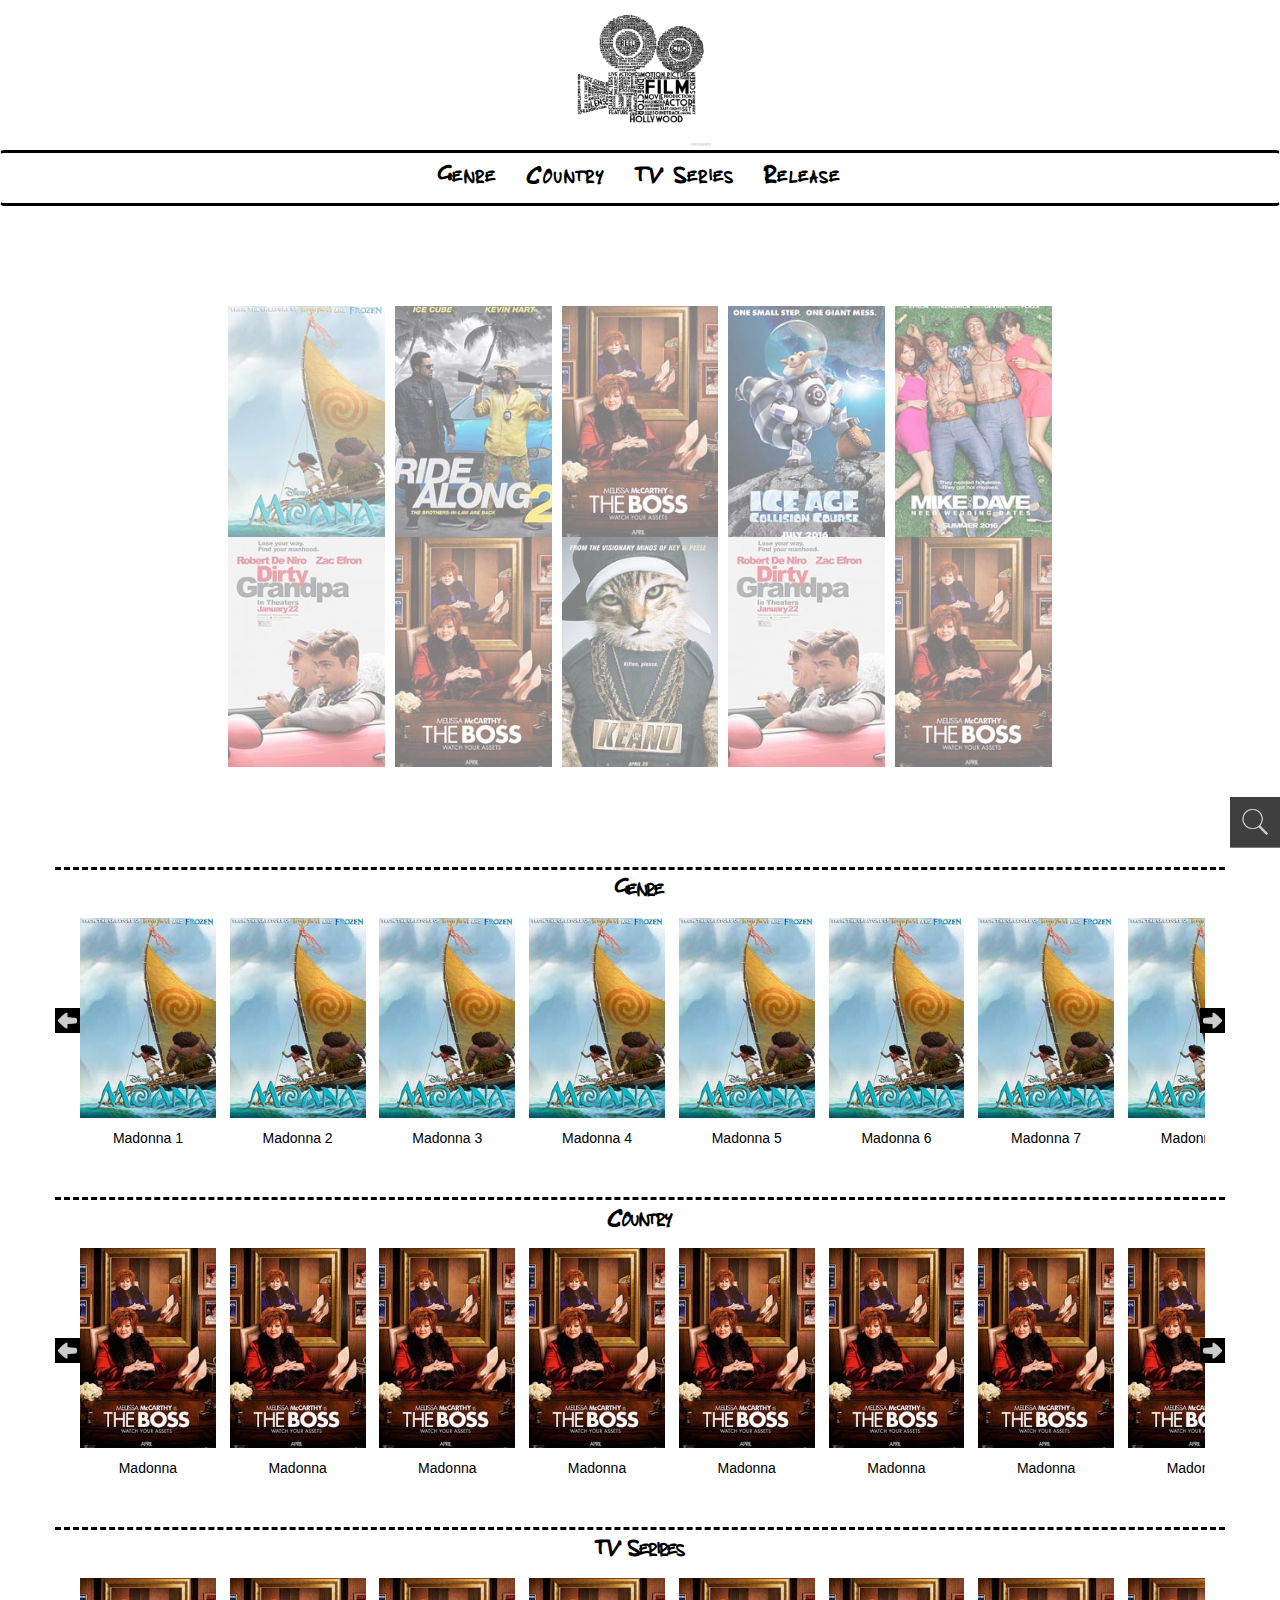
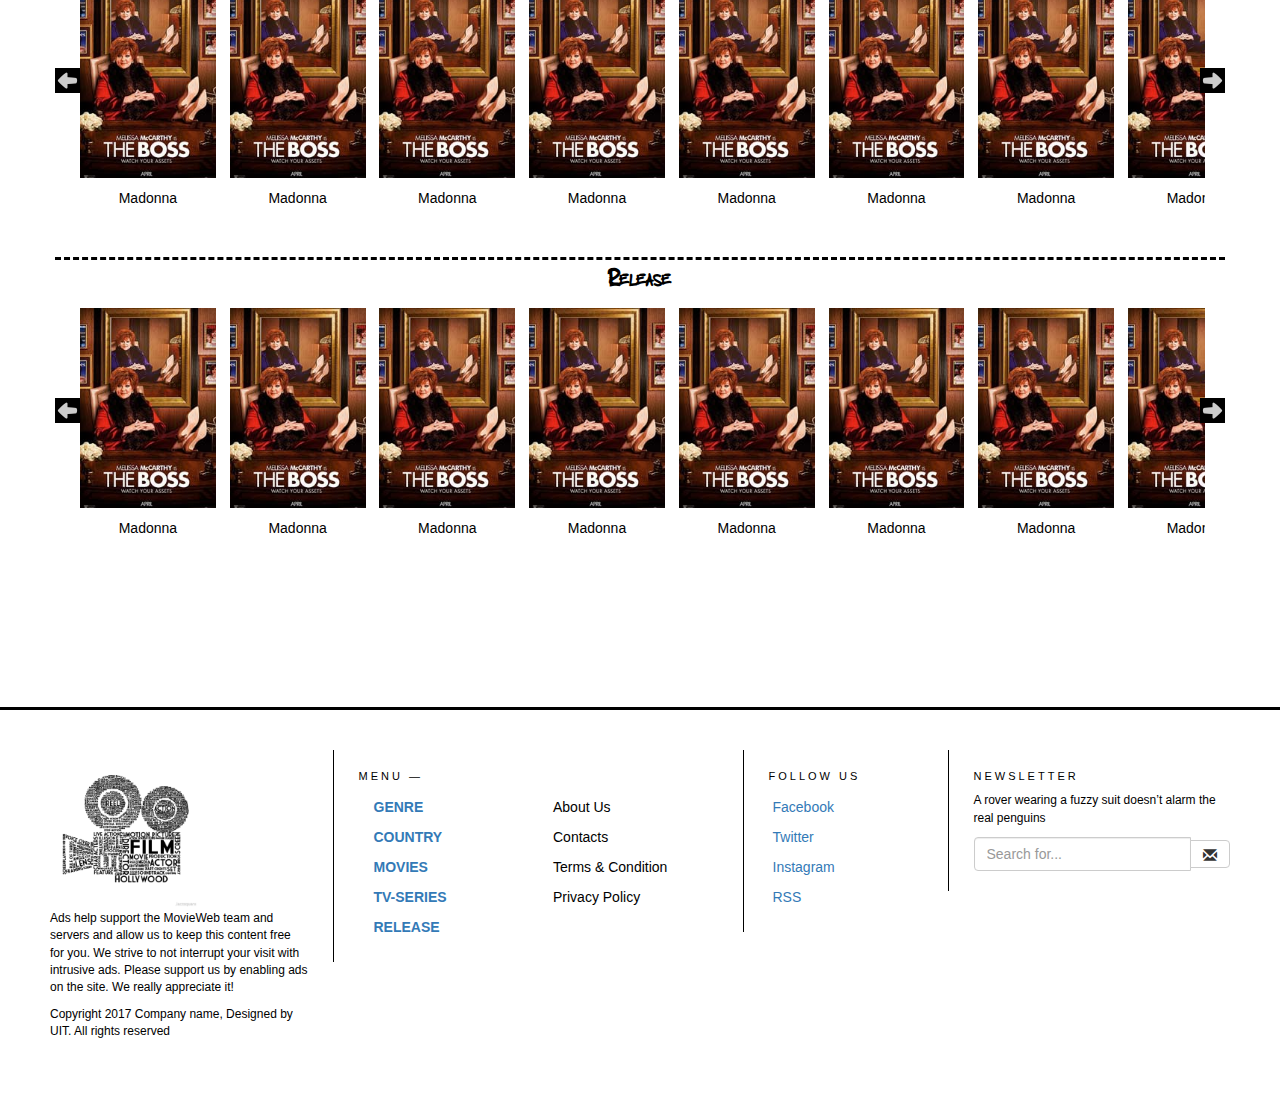
==== commit a83bc142: "Change header" ====
--- a/index.html
+++ b/index.html
@@ -31,13 +31,79 @@
         </div>
 
         <div class="collapse navbar-collapse" id="mynav">
-          <ul class="nav navbar-nav">
+          <ul class="nav navbar-nav menu">
             <li>
               <a href="#">Genre</a>
+              <ul class="submenu">
+                <li><a href="#">Action</a></li>
+                <li><a href="#">Adventure</a></li>
+                <li><a href="#">Animation</a></li>
+                <li><a href="">Biography</a></li>
+                <li><a href="">Costume</a></li>
+                <li><a href="">Comedy</a></li>
+                <li><a href="">Crime</a></li>
+                <li><a href="">Documentary</a></li>
+                <li><a href="">Drama</a></li>
+                <li><a href="">Family</a></li>
+                <li><a href="">Fantasy</a></li>
+                <li><a href="">Gameshow</a></li>
+                <li><a href="">History</a></li>
+                <li><a href="">Horror</a></li>
+                <li><a href="">Kungfu</a></li>
+                <li><a href="">Music</a></li>
+                <li><a href="">Mystery</a></li>
+                <li><a href="">Romance</a></li>
+                <li><a href="">Sci-Fi</a></li>
+                <li><a href="">Sport</a></li>
+                <li><a href="">Thriller</a></li>
+                <li><a href="">War</a></li>
+              </ul>
             </li>
-            <li><a href="#">Country</a></li>
+            <li>
+              <a href="#">Country</a>
+              <ul class="submenu">
+                <li><a href="#">Argentina</a></li>
+                <li><a href="#">Australia</a></li>
+                <li><a href="">Belgium</a></li>
+                <li><a href="">Brazil</a></li>
+                <li><a href="">Canada</a></li>
+                <li><a href="">China</a></li>
+                <li><a href="">Denmark</a></li>
+                <li><a href="">France</a></li>
+                <li><a href="">Hong Kong</a></li>
+                <li><a href="">Hungary</a></li>
+                <li><a href="">India</a></li>
+                <li><a href="">Italy</a></li>
+                <li><a href="">Japan</a></li>
+                <li><a href="">Korea</a></li>
+                <li><a href="">Mexico</a></li>
+                <li><a href="">Netherlands</a></li>
+                <li><a href="">Poland</a></li>
+                <li><a href="">Russia</a></li>
+                <li><a href="">South Africa</a></li>
+                <li><a href="">Spain</a></li>
+                <li><a href="">Taiwan</a></li>
+                <li><a href="">Thailand</a></li>
+                <li><a href="">Unnited Kingdom</a></li>
+                <li><a href="">United States</a></li>
+              </ul>
+            </li>
             <li><a href="#">TV Series</a></li>
-            <li><a href="#">Release</a></li>
+            <li>
+              <a href="#">Release</a>
+              <ul class="submenu">
+                <li><a href="#">2017</a></li>
+                <li><a href="#">2016</a></li>
+                <li><a href="">2015</a></li>
+                <li><a href="">2014</a></li>
+                <li><a href="">2013</a></li>
+                <li><a href="">2012</a></li>
+                <li><a href="">2011</a></li>
+                <li><a href="">2010</a></li>
+                <li><a href="">2009</a></li>
+                <li><a href="">2008</a></li>
+              </ul>
+            </li>
           </ul>
         </div>
       </div>
@@ -112,7 +178,7 @@
 
   <div class="film-list col-sm-12">
     <div id="actor">
-      <a href="#">Actor</a>
+      <a href="#">Genre</a>
       <div class="film-items">
         <div class="film-item">
           <a href="#">
@@ -242,7 +308,7 @@
     </div>
 
     <div id="category">
-      <a href="#">Category</a>
+      <a href="#">Country</a>
       <div class="film-items">
         <div class="film-item">
           <a href="#"><img src="images/c4.jpg" alt="Film is catergoried to actor"></a>
@@ -370,7 +436,7 @@
     </div>
 
     <div id="award">
-      <a href="#">Award</a>
+      <a href="#">TV Serires</a>
       <div class="film-items">
         <div class="film-item">
           <a href="#"><img src="images/c4.jpg" alt="Film is catergoried to actor"></a>
@@ -498,7 +564,7 @@
     </div>
 
     <div id="country">
-      <a href="#">Country</a>
+      <a href="#">Release</a>
       <div class="film-items">
         <div class="film-item">
           <a href="#"><img src="images/c4.jpg" alt="Film is catergoried to actor"></a>
@@ -685,6 +751,7 @@
 
   <script src="https://ajax.googleapis.com/ajax/libs/jquery/3.2.1/jquery.min.js"></script>
   <script src="https://maxcdn.bootstrapcdn.com/bootstrap/3.3.7/js/bootstrap.min.js"></script>
+  <script src="js/header.js"></script>
   <script src="js/banner-up.js"></script>
   <script src="js/film-list.js"></script>
   <script src="js/search.js"></script>
--- a/css/header.css
+++ b/css/header.css
@@ -34,8 +34,9 @@
 .navbar ul > li > a{
   font-family: "toms handwritten new";
   font-weight: bold;
-  font-size: 30px;
+  font-size: 3rem;
   font-variant: small-caps;
+  letter-spacing: 2px;
   color: #000;
 }
 
@@ -43,3 +44,65 @@
   display: inline-block;
   float: none;
 }
+
+.navbar .submenu{
+  display: none;
+  -webkit-column-count: 5;
+  -webkit-column-gap: 50px;
+  -moz-column-count: 5;
+  -moz-column-gap: 50px;
+  column-count: 5;
+  column-gap: 50px;
+  list-style: none;
+  padding: 0;
+}
+
+.navbar .submenu > li > a{
+  font-weight: normal;
+  font-size: 1.75rem;
+  font-variant: normal;
+}
+
+@media (min-width: 768px) {
+  .navbar .container-fluid{
+    position: relative;
+  }
+
+  .navbar .menu > li{
+    position: static;
+  }
+
+  .navbar .submenu{
+    position: absolute;
+    top: 50px;
+    left: 0;
+    right: 0;
+    background-color: #FFF;
+    border-top: 3px solid #000;
+    border-bottom: 3px solid #000;
+    z-index: 500;
+    padding: 20px 100px;
+  }
+}
+
+@media (max-width: 768px) {
+  .navbar .submenu{
+    -webkit-column-count: 3;
+    -webkit-column-gap: 50px;
+    -moz-column-count: 3;
+    -moz-column-gap: 50px;
+    column-count: 3;
+    column-gap: 50px;
+  }
+}
+
+@media (max-width: 480px) {
+  .navbar .submenu{
+    -webkit-column-count: 1;
+    -webkit-column-gap: 50px;
+    -moz-column-count: 1;
+    -moz-column-gap: 50px;
+    column-count: 1;
+    column-gap: 50px;
+  }
+}
--- a/css/banner-up.css
+++ b/css/banner-up.css
@@ -119,7 +119,7 @@
   }
 }
 
-@media (max-width: 768px) {
+@media (max-width: 480px) {
   .mosaic{
     padding-top: 100px;
     padding-bottom: 100px;
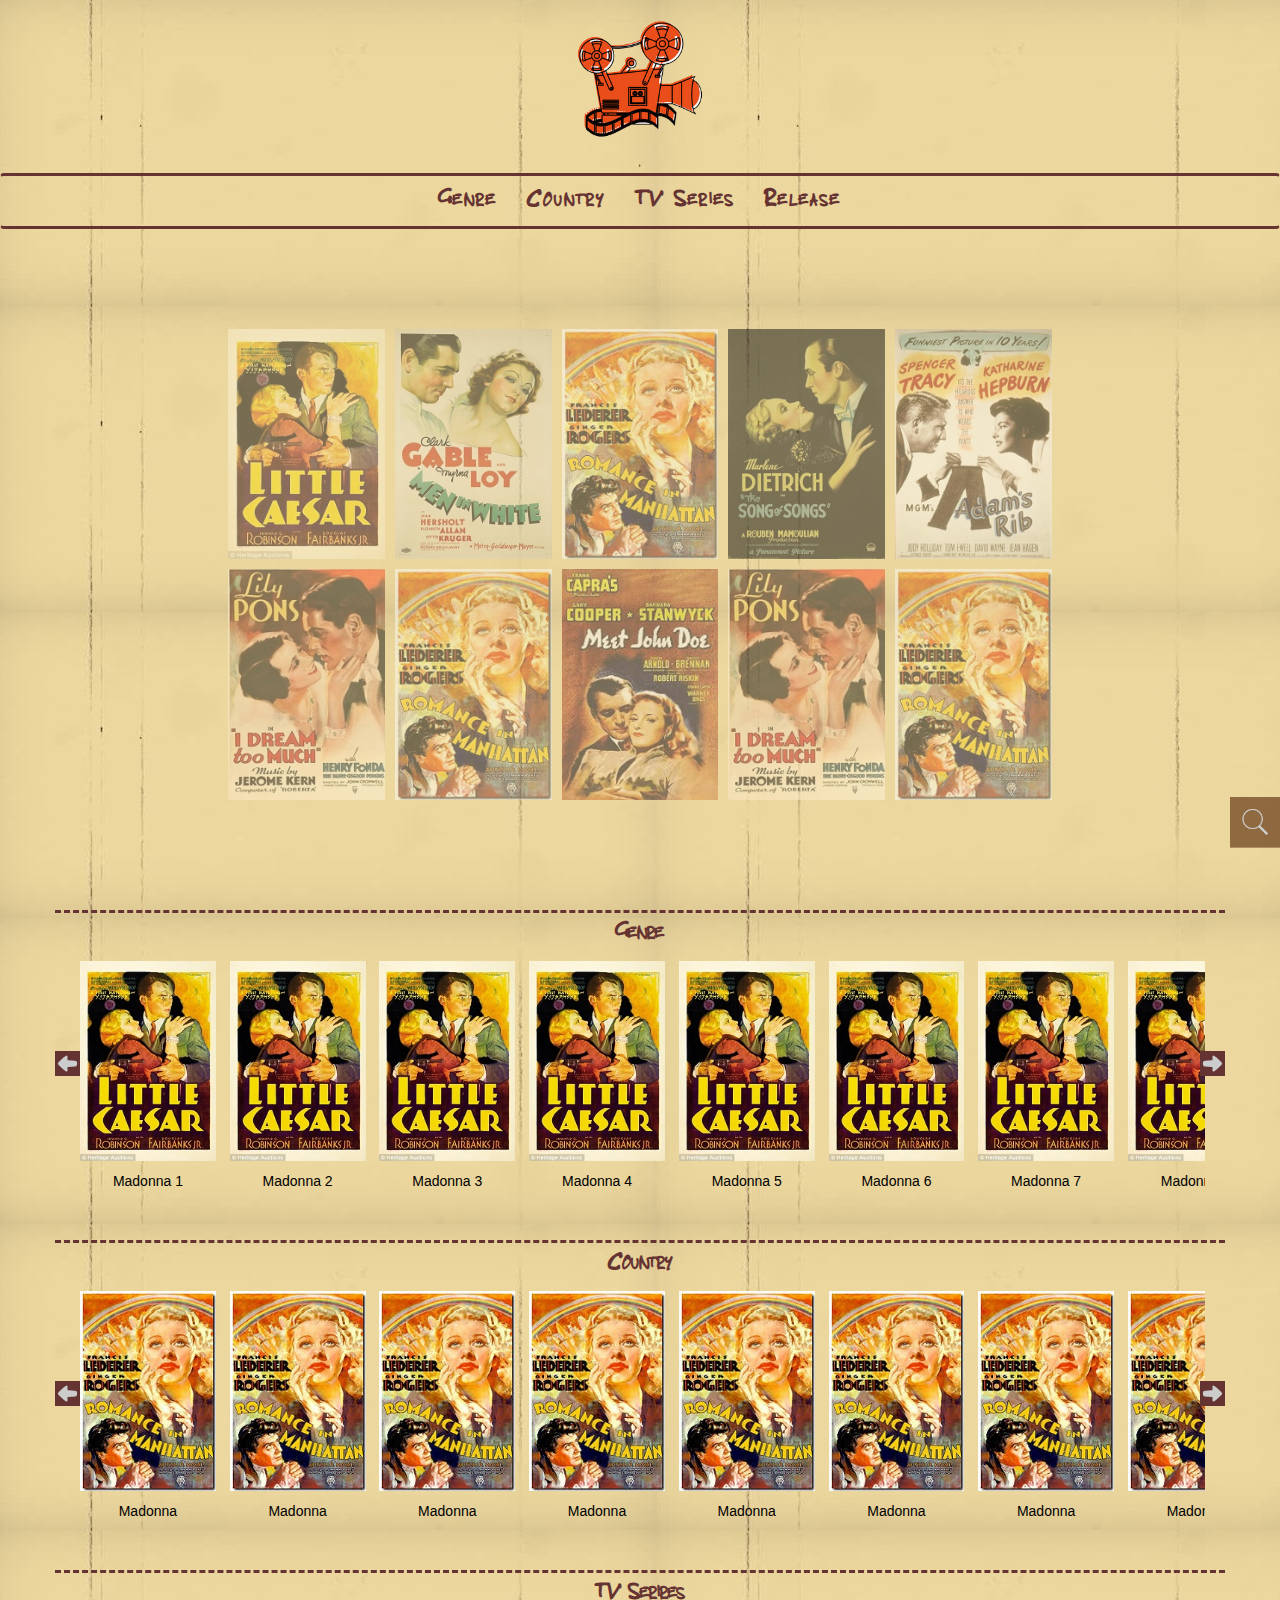
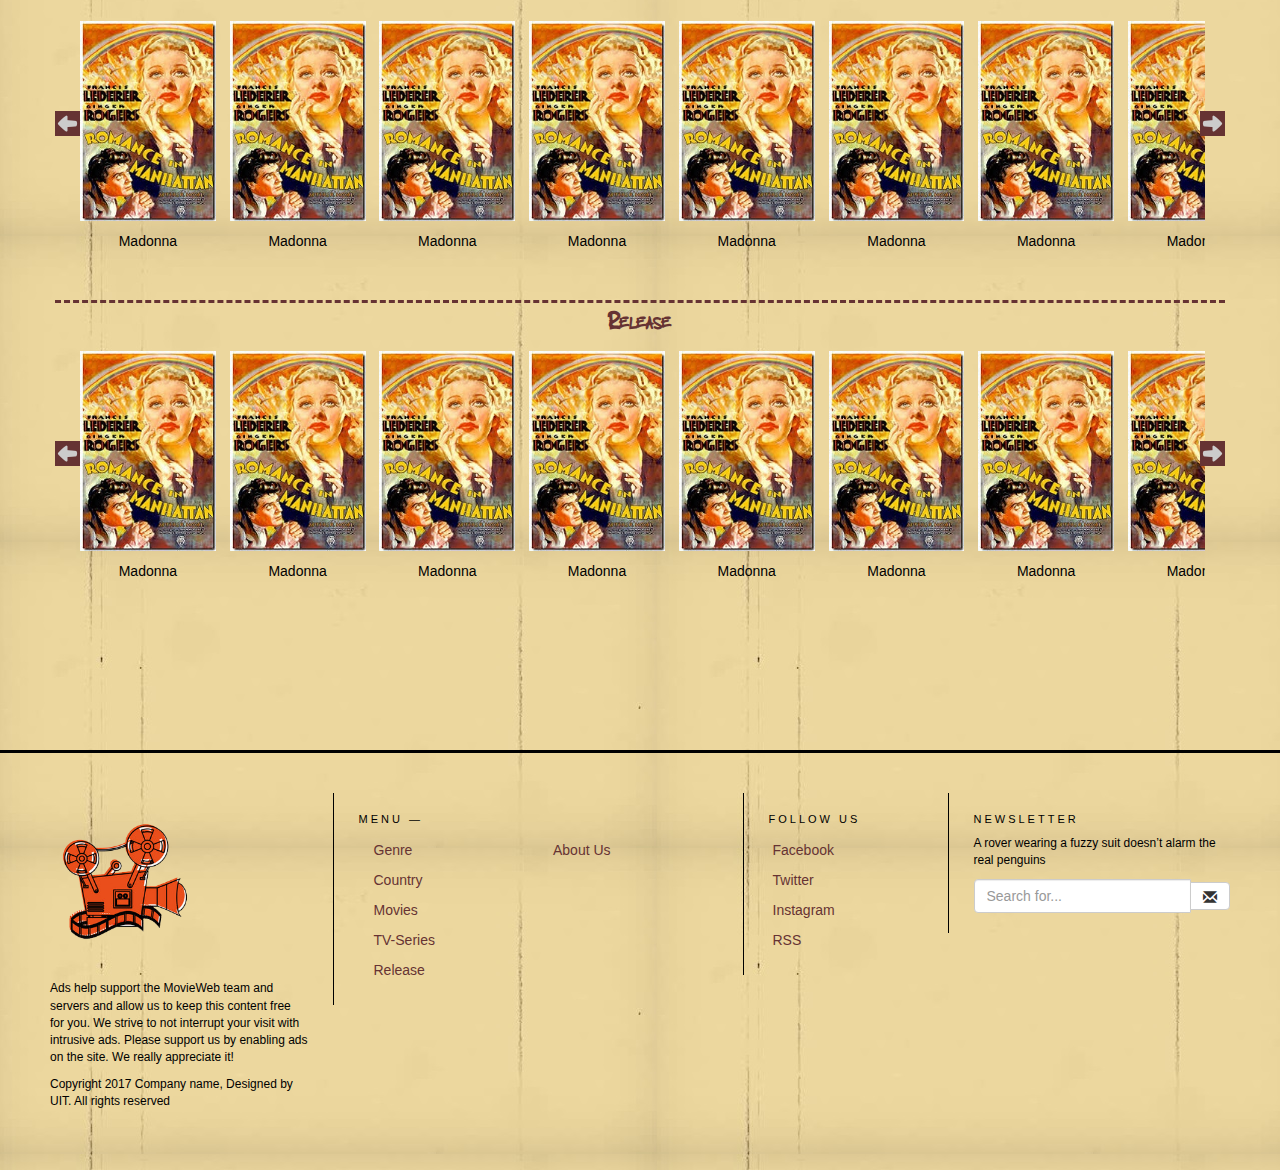
==== commit 3c15f610: "Add genres and Link pages" ====
--- a/index.html
+++ b/index.html
@@ -11,12 +11,13 @@
   <link rel="stylesheet" href="css/film-list.css">
   <link rel="stylesheet" href="css/footer.css">
   <link rel="stylesheet" href="css/search.css">
+  <link rel="stylesheet" href="css/color-palette.css">
 </head>
 <body>
 
   <header>
     <div class="logo">
-      <a href="#"><img src="images/logo.jpg" alt="Logo"></a>
+      <a href="index.html"><img src="images/logo.png" alt="Logo"></a>
     </div>
 
     <nav class="navbar">
@@ -35,73 +36,73 @@
             <li>
               <a href="#">Genre</a>
               <ul class="submenu">
-                <li><a href="#">Action</a></li>
-                <li><a href="#">Adventure</a></li>
-                <li><a href="#">Animation</a></li>
-                <li><a href="">Biography</a></li>
-                <li><a href="">Costume</a></li>
-                <li><a href="">Comedy</a></li>
-                <li><a href="">Crime</a></li>
-                <li><a href="">Documentary</a></li>
-                <li><a href="">Drama</a></li>
-                <li><a href="">Family</a></li>
-                <li><a href="">Fantasy</a></li>
-                <li><a href="">Gameshow</a></li>
-                <li><a href="">History</a></li>
-                <li><a href="">Horror</a></li>
-                <li><a href="">Kungfu</a></li>
-                <li><a href="">Music</a></li>
-                <li><a href="">Mystery</a></li>
-                <li><a href="">Romance</a></li>
-                <li><a href="">Sci-Fi</a></li>
-                <li><a href="">Sport</a></li>
-                <li><a href="">Thriller</a></li>
-                <li><a href="">War</a></li>
+                <li><a href="genres.html">Action</a></li>
+                <li><a href="genres.html">Adventure</a></li>
+                <li><a href="genres.html">Animation</a></li>
+                <li><a href="genres.html">Biography</a></li>
+                <li><a href="genres.html">Costume</a></li>
+                <li><a href="genres.html">Comedy</a></li>
+                <li><a href="genres.html">Crime</a></li>
+                <li><a href="genres.html">Documentary</a></li>
+                <li><a href="genres.html">Drama</a></li>
+                <li><a href="genres.html">Family</a></li>
+                <li><a href="genres.html">Fantasy</a></li>
+                <li><a href="genres.html">Gameshow</a></li>
+                <li><a href="genres.html">History</a></li>
+                <li><a href="genres.html">Horror</a></li>
+                <li><a href="genres.html">Kungfu</a></li>
+                <li><a href="genres.html">Music</a></li>
+                <li><a href="genres.html">Mystery</a></li>
+                <li><a href="genres.html">Romance</a></li>
+                <li><a href="genres.html">Sci-Fi</a></li>
+                <li><a href="genres.html">Sport</a></li>
+                <li><a href="genres.html">Thriller</a></li>
+                <li><a href="genres.html">War</a></li>
               </ul>
             </li>
             <li>
               <a href="#">Country</a>
               <ul class="submenu">
-                <li><a href="#">Argentina</a></li>
-                <li><a href="#">Australia</a></li>
-                <li><a href="">Belgium</a></li>
-                <li><a href="">Brazil</a></li>
-                <li><a href="">Canada</a></li>
-                <li><a href="">China</a></li>
-                <li><a href="">Denmark</a></li>
-                <li><a href="">France</a></li>
-                <li><a href="">Hong Kong</a></li>
-                <li><a href="">Hungary</a></li>
-                <li><a href="">India</a></li>
-                <li><a href="">Italy</a></li>
-                <li><a href="">Japan</a></li>
-                <li><a href="">Korea</a></li>
-                <li><a href="">Mexico</a></li>
-                <li><a href="">Netherlands</a></li>
-                <li><a href="">Poland</a></li>
-                <li><a href="">Russia</a></li>
-                <li><a href="">South Africa</a></li>
-                <li><a href="">Spain</a></li>
-                <li><a href="">Taiwan</a></li>
-                <li><a href="">Thailand</a></li>
-                <li><a href="">Unnited Kingdom</a></li>
-                <li><a href="">United States</a></li>
+                <li><a href="genres.html">Argentina</a></li>
+                <li><a href="genres.html">Australia</a></li>
+                <li><a href="genres.html">Belgium</a></li>
+                <li><a href="genres.html">Brazil</a></li>
+                <li><a href="genres.html">Canada</a></li>
+                <li><a href="genres.html">China</a></li>
+                <li><a href="genres.html">Denmark</a></li>
+                <li><a href="genres.html">France</a></li>
+                <li><a href="genres.html">Hong Kong</a></li>
+                <li><a href="genres.html">Hungary</a></li>
+                <li><a href="genres.html">India</a></li>
+                <li><a href="genres.html">Italy</a></li>
+                <li><a href="genres.html">Japan</a></li>
+                <li><a href="genres.html">Korea</a></li>
+                <li><a href="genres.html">Mexico</a></li>
+                <li><a href="genres.html">Netherlands</a></li>
+                <li><a href="genres.html">Poland</a></li>
+                <li><a href="genres.html">Russia</a></li>
+                <li><a href="genres.html">South Africa</a></li>
+                <li><a href="genres.html">Spain</a></li>
+                <li><a href="genres.html">Taiwan</a></li>
+                <li><a href="genres.html">Thailand</a></li>
+                <li><a href="genres.html">Unnited Kingdom</a></li>
+                <li><a href="genres.html">United States</a></li>
               </ul>
             </li>
-            <li><a href="#">TV Series</a></li>
+            <li><a href="genres.html">TV Series</a></li>
             <li>
               <a href="#">Release</a>
               <ul class="submenu">
-                <li><a href="#">2017</a></li>
-                <li><a href="#">2016</a></li>
-                <li><a href="">2015</a></li>
-                <li><a href="">2014</a></li>
-                <li><a href="">2013</a></li>
-                <li><a href="">2012</a></li>
-                <li><a href="">2011</a></li>
-                <li><a href="">2010</a></li>
-                <li><a href="">2009</a></li>
-                <li><a href="">2008</a></li>
+                <li><a href="genres.html">2017</a></li>
+                <li><a href="genres.html">2016</a></li>
+                <li><a href="genres.html">2015</a></li>
+                <li><a href="genres.html">2014</a></li>
+                <li><a href="genres.html">2013</a></li>
+                <li><a href="genres.html">2012</a></li>
+                <li><a href="genres.html">2011</a></li>
+                <li><a href="genres.html">2010</a></li>
+                <li><a href="genres.html">2009</a></li>
+                <li><a href="genres.html">2008</a></li>
               </ul>
             </li>
           </ul>
@@ -113,34 +114,34 @@
   <div class="banner-up">
 		<div class="mosaic col-sm-8 col-sm-offset-2">
 			<div class="mosaic-items mosaic-item1">
-				<a href="watchingfilm.html"><img src="./images/c1.jpg" alt="" ></a>
+				<a href="watching.html"><img src="./images/c1.jpg" alt="" ></a>
 			</div>
 			<div class="mosaic-items mosaic-item2">
-				<a href="watchingfilm.html"><img src="./images/c2.jpg" alt=""></a>
+				<a href="watching.html"><img src="./images/c2.jpg" alt=""></a>
 			</div>
 			<div class="mosaic-items mosaic-item3">
-				<a href="watchingfilm.html"><img src="./images/c3.jpg" alt=""></a>
+				<a href="watching.html"><img src="./images/c3.jpg" alt=""></a>
 			</div>
 			<div class="mosaic-items mosaic-item4">
-				<a href="watchingfilm.html"><img src="./images/c4.jpg" alt=""></a>
+				<a href="watching.html"><img src="./images/c4.jpg" alt=""></a>
 			</div>
 			<div class="mosaic-items mosaic-item5">
-				<a href="watchingfilm.html"><img src="./images/c4.jpg" alt=""></a>
+				<a href="watching.html"><img src="./images/c4.jpg" alt=""></a>
 			</div>
 			<div class="mosaic-items mosaic-item6">
-				<a href="watchingfilm.html"><img src="./images/c5.jpg" alt=""></a>
+				<a href="watching.html"><img src="./images/c5.jpg" alt=""></a>
 			</div>
 			<div class="mosaic-items mosaic-item7">
-				<a href="watchingfilm.html"><img src="./images/c6.jpg" alt=""></a>
+				<a href="watching.html"><img src="./images/c6.jpg" alt=""></a>
 			</div>
 			<div class="mosaic-items mosaic-item8">
-				<a href="watchingfilm.html"><img src="./images/c2.jpg" alt=""></a>
+				<a href="watching.html"><img src="./images/c2.jpg" alt=""></a>
 			</div>
 			<div class="mosaic-items mosaic-item9">
-				<a href="watchingfilm.html"><img src="./images/c7.jpg" alt=""></a>
+				<a href="watching.html"><img src="./images/c7.jpg" alt=""></a>
 			</div>
 			<div class="mosaic-items mosaic-item10">
-				<a href="watchingfilm.html"><img src="./images/c4.jpg" alt=""></a>
+				<a href="watching.html"><img src="./images/c4.jpg" alt=""></a>
 			</div>
 		</div>
 
@@ -188,8 +189,8 @@
             <p class="title">Titanic (1997)</p>
             <p class="time">120 min</p>
             <p class="content">An American epic romance-disaster film directed, written, co-produced and co-edited by James Cameron. A fictionalized account of the sinking of the RMS Titanic, it stars Leonardo DiCaprio and Kate Winslet as members of different social classes who fall in love aboard the ship during its ill-fated maiden voyage.</p>
-            <a href="watchingfilm.html" class="watch">
-              <img src="images/watch.png" alt="Watch film">
+            <a href="watching.html" class="watch">
+              <img src="images/play-button-small.png" alt="Watch film">
             </a>
           </div>
           <p>Madonna 1</p>
@@ -200,8 +201,8 @@
             <p class="title">Titanic (1997)</p>
             <p class="time">120 min</p>
             <p class="content">An American epic romance-disaster film directed, written, co-produced and co-edited by James Cameron. A fictionalized account of the sinking of the RMS Titanic, it stars Leonardo DiCaprio and Kate Winslet as members of different social classes who fall in love aboard the ship during its ill-fated maiden voyage.</p>
-            <a href="watchingfilm.html" class="watch">
-              <img src="images/watch.png" alt="Watch film">
+            <a href="watching.html" class="watch">
+              <img src="images/play-button-small.png" alt="Watch film">
             </a>
           </div>
           <p>Madonna 2</p>
@@ -212,8 +213,8 @@
             <p class="title">Titanic (1997)</p>
             <p class="time">120 min</p>
             <p class="content">An American epic romance-disaster film directed, written, co-produced and co-edited by James Cameron. A fictionalized account of the sinking of the RMS Titanic, it stars Leonardo DiCaprio and Kate Winslet as members of different social classes who fall in love aboard the ship during its ill-fated maiden voyage.</p>
-            <a href="watchingfilm.html" class="watch">
-              <img src="images/watch.png" alt="Watch film">
+            <a href="watching.html" class="watch">
+              <img src="images/play-button-small.png" alt="Watch film">
             </a>
           </div>
           <p>Madonna 3</p>
@@ -224,8 +225,8 @@
             <p class="title">Titanic (1997)</p>
             <p class="time">120 min</p>
             <p class="content">An American epic romance-disaster film directed, written, co-produced and co-edited by James Cameron. A fictionalized account of the sinking of the RMS Titanic, it stars Leonardo DiCaprio and Kate Winslet as members of different social classes who fall in love aboard the ship during its ill-fated maiden voyage.</p>
-            <a href="watchingfilm.html" class="watch">
-              <img src="images/watch.png" alt="Watch film">
+            <a href="watching.html" class="watch">
+              <img src="images/play-button-small.png" alt="Watch film">
             </a>
           </div>
           <p>Madonna 4</p>
@@ -236,8 +237,8 @@
             <p class="title">Titanic (1997)</p>
             <p class="time">120 min</p>
             <p class="content">An American epic romance-disaster film directed, written, co-produced and co-edited by James Cameron. A fictionalized account of the sinking of the RMS Titanic, it stars Leonardo DiCaprio and Kate Winslet as members of different social classes who fall in love aboard the ship during its ill-fated maiden voyage.</p>
-            <a href="watchingfilm.html" class="watch">
-              <img src="images/watch.png" alt="Watch film">
+            <a href="watching.html" class="watch">
+              <img src="images/play-button-small.png" alt="Watch film">
             </a>
           </div>
           <p>Madonna 5</p>
@@ -248,8 +249,8 @@
             <p class="title">Titanic (1997)</p>
             <p class="time">120 min</p>
             <p class="content">An American epic romance-disaster film directed, written, co-produced and co-edited by James Cameron. A fictionalized account of the sinking of the RMS Titanic, it stars Leonardo DiCaprio and Kate Winslet as members of different social classes who fall in love aboard the ship during its ill-fated maiden voyage.</p>
-            <a href="watchingfilm.html" class="watch">
-              <img src="images/watch.png" alt="Watch film">
+            <a href="watching.html" class="watch">
+              <img src="images/play-button-small.png" alt="Watch film">
             </a>
           </div>
           <p>Madonna 6</p>
@@ -260,8 +261,8 @@
             <p class="title">Titanic (1997)</p>
             <p class="time">120 min</p>
             <p class="content">An American epic romance-disaster film directed, written, co-produced and co-edited by James Cameron. A fictionalized account of the sinking of the RMS Titanic, it stars Leonardo DiCaprio and Kate Winslet as members of different social classes who fall in love aboard the ship during its ill-fated maiden voyage.</p>
-            <a href="watchingfilm.html" class="watch">
-              <img src="images/watch.png" alt="Watch film">
+            <a href="watching.html" class="watch">
+              <img src="images/play-button-small.png" alt="Watch film">
             </a>
           </div>
           <p>Madonna 7</p>
@@ -272,8 +273,8 @@
             <p class="title">Titanic (1997)</p>
             <p class="time">120 min</p>
             <p class="content">An American epic romance-disaster film directed, written, co-produced and co-edited by James Cameron. A fictionalized account of the sinking of the RMS Titanic, it stars Leonardo DiCaprio and Kate Winslet as members of different social classes who fall in love aboard the ship during its ill-fated maiden voyage.</p>
-            <a href="watchingfilm.html" class="watch">
-              <img src="images/watch.png" alt="Watch film">
+            <a href="watching.html" class="watch">
+              <img src="images/play-button-small.png" alt="Watch film">
             </a>
           </div>
           <p>Madonna 8</p>
@@ -284,8 +285,8 @@
             <p class="title">Titanic (1997)</p>
             <p class="time">120 min</p>
             <p class="content">An American epic romance-disaster film directed, written, co-produced and co-edited by James Cameron. A fictionalized account of the sinking of the RMS Titanic, it stars Leonardo DiCaprio and Kate Winslet as members of different social classes who fall in love aboard the ship during its ill-fated maiden voyage.</p>
-            <a href="watchingfilm.html" class="watch">
-              <img src="images/watch.png" alt="Watch film">
+            <a href="watching.html" class="watch">
+              <img src="images/play-button-small.png" alt="Watch film">
             </a>
           </div>
           <p>Madonna 9</p>
@@ -296,8 +297,8 @@
             <p class="title">Titanic (1997)</p>
             <p class="time">120 min</p>
             <p class="content">An American epic romance-disaster film directed, written, co-produced and co-edited by James Cameron. A fictionalized account of the sinking of the RMS Titanic, it stars Leonardo DiCaprio and Kate Winslet as members of different social classes who fall in love aboard the ship during its ill-fated maiden voyage.</p>
-            <a href="watchingfilm.html" class="watch">
-              <img src="images/watch.png" alt="Watch film">
+            <a href="watching.html" class="watch">
+              <img src="images/play-button-small.png" alt="Watch film">
             </a>
           </div>
           <p>Madonna 10</p>
@@ -316,116 +317,116 @@
             <p class="title">Titanic (1997)</p>
             <p class="time">120 min</p>
             <p class="content">An American epic romance-disaster film directed, written, co-produced and co-edited by James Cameron. A fictionalized account of the sinking of the RMS Titanic, it stars Leonardo DiCaprio and Kate Winslet as members of different social classes who fall in love aboard the ship during its ill-fated maiden voyage.</p>
-            <a href="watchingfilm.html" class="watch">
-              <img src="images/watch.png" alt="Watch film">
-            </a>
-          </div>
-          <p>Madonna</p>
-        </div>
-        <div class="film-item">
-          <a href="#"><img src="images/c4.jpg" alt="Film is catergoried to actor"></a>
-          <div class="film-description">
-            <p class="title">Titanic (1997)</p>
-            <p class="time">120 min</p>
-            <p class="content">An American epic romance-disaster film directed, written, co-produced and co-edited by James Cameron. A fictionalized account of the sinking of the RMS Titanic, it stars Leonardo DiCaprio and Kate Winslet as members of different social classes who fall in love aboard the ship during its ill-fated maiden voyage.</p>
-            <a href="watchingfilm.html" class="watch">
-              <img src="images/watch.png" alt="Watch film">
-            </a>
-          </div>
-          <p>Madonna</p>
-        </div>
-        <div class="film-item">
-          <a href="#"><img src="images/c4.jpg" alt="Film is catergoried to actor"></a>
-          <div class="film-description">
-            <p class="title">Titanic (1997)</p>
-            <p class="time">120 min</p>
-            <p class="content">An American epic romance-disaster film directed, written, co-produced and co-edited by James Cameron. A fictionalized account of the sinking of the RMS Titanic, it stars Leonardo DiCaprio and Kate Winslet as members of different social classes who fall in love aboard the ship during its ill-fated maiden voyage.</p>
-            <a href="watchingfilm.html" class="watch">
-              <img src="images/watch.png" alt="Watch film">
-            </a>
-          </div>
-          <p>Madonna</p>
-        </div>
-        <div class="film-item">
-          <a href="#"><img src="images/c4.jpg" alt="Film is catergoried to actor"></a>
-          <div class="film-description">
-            <p class="title">Titanic (1997)</p>
-            <p class="time">120 min</p>
-            <p class="content">An American epic romance-disaster film directed, written, co-produced and co-edited by James Cameron. A fictionalized account of the sinking of the RMS Titanic, it stars Leonardo DiCaprio and Kate Winslet as members of different social classes who fall in love aboard the ship during its ill-fated maiden voyage.</p>
-            <a href="watchingfilm.html" class="watch">
-              <img src="images/watch.png" alt="Watch film">
-            </a>
-          </div>
-          <p>Madonna</p>
-        </div>
-        <div class="film-item">
-          <a href="#"><img src="images/c4.jpg" alt="Film is catergoried to actor"></a>
-          <div class="film-description">
-            <p class="title">Titanic (1997)</p>
-            <p class="time">120 min</p>
-            <p class="content">An American epic romance-disaster film directed, written, co-produced and co-edited by James Cameron. A fictionalized account of the sinking of the RMS Titanic, it stars Leonardo DiCaprio and Kate Winslet as members of different social classes who fall in love aboard the ship during its ill-fated maiden voyage.</p>
-            <a href="watchingfilm.html" class="watch">
-              <img src="images/watch.png" alt="Watch film">
-            </a>
-          </div>
-          <p>Madonna</p>
-        </div>
-        <div class="film-item">
-          <a href="#"><img src="images/c4.jpg" alt="Film is catergoried to actor"></a>
-          <div class="film-description">
-            <p class="title">Titanic (1997)</p>
-            <p class="time">120 min</p>
-            <p class="content">An American epic romance-disaster film directed, written, co-produced and co-edited by James Cameron. A fictionalized account of the sinking of the RMS Titanic, it stars Leonardo DiCaprio and Kate Winslet as members of different social classes who fall in love aboard the ship during its ill-fated maiden voyage.</p>
-            <a href="watchingfilm.html" class="watch">
-              <img src="images/watch.png" alt="Watch film">
-            </a>
-          </div>
-          <p>Madonna</p>
-        </div>
-        <div class="film-item">
-          <a href="#"><img src="images/c4.jpg" alt="Film is catergoried to actor"></a>
-          <div class="film-description">
-            <p class="title">Titanic (1997)</p>
-            <p class="time">120 min</p>
-            <p class="content">An American epic romance-disaster film directed, written, co-produced and co-edited by James Cameron. A fictionalized account of the sinking of the RMS Titanic, it stars Leonardo DiCaprio and Kate Winslet as members of different social classes who fall in love aboard the ship during its ill-fated maiden voyage.</p>
-            <a href="watchingfilm.html" class="watch">
-              <img src="images/watch.png" alt="Watch film">
-            </a>
-          </div>
-          <p>Madonna</p>
-        </div>
-        <div class="film-item">
-          <a href="#"><img src="images/c4.jpg" alt="Film is catergoried to actor"></a>
-          <div class="film-description">
-            <p class="title">Titanic (1997)</p>
-            <p class="time">120 min</p>
-            <p class="content">An American epic romance-disaster film directed, written, co-produced and co-edited by James Cameron. A fictionalized account of the sinking of the RMS Titanic, it stars Leonardo DiCaprio and Kate Winslet as members of different social classes who fall in love aboard the ship during its ill-fated maiden voyage.</p>
-            <a href="watchingfilm.html" class="watch">
-              <img src="images/watch.png" alt="Watch film">
-            </a>
-          </div>
-          <p>Madonna</p>
-        </div>
-        <div class="film-item">
-          <a href="#"><img src="images/c4.jpg" alt="Film is catergoried to actor"></a>
-          <div class="film-description">
-            <p class="title">Titanic (1997)</p>
-            <p class="time">120 min</p>
-            <p class="content">An American epic romance-disaster film directed, written, co-produced and co-edited by James Cameron. A fictionalized account of the sinking of the RMS Titanic, it stars Leonardo DiCaprio and Kate Winslet as members of different social classes who fall in love aboard the ship during its ill-fated maiden voyage.</p>
-            <a href="watchingfilm.html" class="watch">
-              <img src="images/watch.png" alt="Watch film">
-            </a>
-          </div>
-          <p>Madonna</p>
-        </div>
-        <div class="film-item">
-          <a href="#"><img src="images/c4.jpg" alt="Film is catergoried to actor"></a>
-          <div class="film-description">
-            <p class="title">Titanic (1997)</p>
-            <p class="time">120 min</p>
-            <p class="content">An American epic romance-disaster film directed, written, co-produced and co-edited by James Cameron. A fictionalized account of the sinking of the RMS Titanic, it stars Leonardo DiCaprio and Kate Winslet as members of different social classes who fall in love aboard the ship during its ill-fated maiden voyage.</p>
-            <a href="watchingfilm.html" class="watch">
-              <img src="images/watch.png" alt="Watch film">
+            <a href="watching.html" class="watch">
+              <img src="images/play-button-small.png" alt="Watch film">
+            </a>
+          </div>
+          <p>Madonna</p>
+        </div>
+        <div class="film-item">
+          <a href="#"><img src="images/c4.jpg" alt="Film is catergoried to actor"></a>
+          <div class="film-description">
+            <p class="title">Titanic (1997)</p>
+            <p class="time">120 min</p>
+            <p class="content">An American epic romance-disaster film directed, written, co-produced and co-edited by James Cameron. A fictionalized account of the sinking of the RMS Titanic, it stars Leonardo DiCaprio and Kate Winslet as members of different social classes who fall in love aboard the ship during its ill-fated maiden voyage.</p>
+            <a href="watching.html" class="watch">
+              <img src="images/play-button-small.png" alt="Watch film">
+            </a>
+          </div>
+          <p>Madonna</p>
+        </div>
+        <div class="film-item">
+          <a href="#"><img src="images/c4.jpg" alt="Film is catergoried to actor"></a>
+          <div class="film-description">
+            <p class="title">Titanic (1997)</p>
+            <p class="time">120 min</p>
+            <p class="content">An American epic romance-disaster film directed, written, co-produced and co-edited by James Cameron. A fictionalized account of the sinking of the RMS Titanic, it stars Leonardo DiCaprio and Kate Winslet as members of different social classes who fall in love aboard the ship during its ill-fated maiden voyage.</p>
+            <a href="watching.html" class="watch">
+              <img src="images/play-button-small.png" alt="Watch film">
+            </a>
+          </div>
+          <p>Madonna</p>
+        </div>
+        <div class="film-item">
+          <a href="#"><img src="images/c4.jpg" alt="Film is catergoried to actor"></a>
+          <div class="film-description">
+            <p class="title">Titanic (1997)</p>
+            <p class="time">120 min</p>
+            <p class="content">An American epic romance-disaster film directed, written, co-produced and co-edited by James Cameron. A fictionalized account of the sinking of the RMS Titanic, it stars Leonardo DiCaprio and Kate Winslet as members of different social classes who fall in love aboard the ship during its ill-fated maiden voyage.</p>
+            <a href="watching.html" class="watch">
+              <img src="images/play-button-small.png" alt="Watch film">
+            </a>
+          </div>
+          <p>Madonna</p>
+        </div>
+        <div class="film-item">
+          <a href="#"><img src="images/c4.jpg" alt="Film is catergoried to actor"></a>
+          <div class="film-description">
+            <p class="title">Titanic (1997)</p>
+            <p class="time">120 min</p>
+            <p class="content">An American epic romance-disaster film directed, written, co-produced and co-edited by James Cameron. A fictionalized account of the sinking of the RMS Titanic, it stars Leonardo DiCaprio and Kate Winslet as members of different social classes who fall in love aboard the ship during its ill-fated maiden voyage.</p>
+            <a href="watching.html" class="watch">
+              <img src="images/play-button-small.png" alt="Watch film">
+            </a>
+          </div>
+          <p>Madonna</p>
+        </div>
+        <div class="film-item">
+          <a href="#"><img src="images/c4.jpg" alt="Film is catergoried to actor"></a>
+          <div class="film-description">
+            <p class="title">Titanic (1997)</p>
+            <p class="time">120 min</p>
+            <p class="content">An American epic romance-disaster film directed, written, co-produced and co-edited by James Cameron. A fictionalized account of the sinking of the RMS Titanic, it stars Leonardo DiCaprio and Kate Winslet as members of different social classes who fall in love aboard the ship during its ill-fated maiden voyage.</p>
+            <a href="watching.html" class="watch">
+              <img src="images/play-button-small.png" alt="Watch film">
+            </a>
+          </div>
+          <p>Madonna</p>
+        </div>
+        <div class="film-item">
+          <a href="#"><img src="images/c4.jpg" alt="Film is catergoried to actor"></a>
+          <div class="film-description">
+            <p class="title">Titanic (1997)</p>
+            <p class="time">120 min</p>
+            <p class="content">An American epic romance-disaster film directed, written, co-produced and co-edited by James Cameron. A fictionalized account of the sinking of the RMS Titanic, it stars Leonardo DiCaprio and Kate Winslet as members of different social classes who fall in love aboard the ship during its ill-fated maiden voyage.</p>
+            <a href="watching.html" class="watch">
+              <img src="images/play-button-small.png" alt="Watch film">
+            </a>
+          </div>
+          <p>Madonna</p>
+        </div>
+        <div class="film-item">
+          <a href="#"><img src="images/c4.jpg" alt="Film is catergoried to actor"></a>
+          <div class="film-description">
+            <p class="title">Titanic (1997)</p>
+            <p class="time">120 min</p>
+            <p class="content">An American epic romance-disaster film directed, written, co-produced and co-edited by James Cameron. A fictionalized account of the sinking of the RMS Titanic, it stars Leonardo DiCaprio and Kate Winslet as members of different social classes who fall in love aboard the ship during its ill-fated maiden voyage.</p>
+            <a href="watching.html" class="watch">
+              <img src="images/play-button-small.png" alt="Watch film">
+            </a>
+          </div>
+          <p>Madonna</p>
+        </div>
+        <div class="film-item">
+          <a href="#"><img src="images/c4.jpg" alt="Film is catergoried to actor"></a>
+          <div class="film-description">
+            <p class="title">Titanic (1997)</p>
+            <p class="time">120 min</p>
+            <p class="content">An American epic romance-disaster film directed, written, co-produced and co-edited by James Cameron. A fictionalized account of the sinking of the RMS Titanic, it stars Leonardo DiCaprio and Kate Winslet as members of different social classes who fall in love aboard the ship during its ill-fated maiden voyage.</p>
+            <a href="watching.html" class="watch">
+              <img src="images/play-button-small.png" alt="Watch film">
+            </a>
+          </div>
+          <p>Madonna</p>
+        </div>
+        <div class="film-item">
+          <a href="#"><img src="images/c4.jpg" alt="Film is catergoried to actor"></a>
+          <div class="film-description">
+            <p class="title">Titanic (1997)</p>
+            <p class="time">120 min</p>
+            <p class="content">An American epic romance-disaster film directed, written, co-produced and co-edited by James Cameron. A fictionalized account of the sinking of the RMS Titanic, it stars Leonardo DiCaprio and Kate Winslet as members of different social classes who fall in love aboard the ship during its ill-fated maiden voyage.</p>
+            <a href="watching.html" class="watch">
+              <img src="images/play-button-small.png" alt="Watch film">
             </a>
           </div>
           <p>Madonna</p>
@@ -444,116 +445,116 @@
             <p class="title">Titanic (1997)</p>
             <p class="time">120 min</p>
             <p class="content">An American epic romance-disaster film directed, written, co-produced and co-edited by James Cameron. A fictionalized account of the sinking of the RMS Titanic, it stars Leonardo DiCaprio and Kate Winslet as members of different social classes who fall in love aboard the ship during its ill-fated maiden voyage.</p>
-            <a href="watchingfilm.html" class="watch">
-              <img src="images/watch.png" alt="Watch film">
-            </a>
-          </div>
-          <p>Madonna</p>
-        </div>
-        <div class="film-item">
-          <a href="#"><img src="images/c4.jpg" alt="Film is catergoried to actor"></a>
-          <div class="film-description">
-            <p class="title">Titanic (1997)</p>
-            <p class="time">120 min</p>
-            <p class="content">An American epic romance-disaster film directed, written, co-produced and co-edited by James Cameron. A fictionalized account of the sinking of the RMS Titanic, it stars Leonardo DiCaprio and Kate Winslet as members of different social classes who fall in love aboard the ship during its ill-fated maiden voyage.</p>
-            <a href="watchingfilm.html" class="watch">
-              <img src="images/watch.png" alt="Watch film">
-            </a>
-          </div>
-          <p>Madonna</p>
-        </div>
-        <div class="film-item">
-          <a href="#"><img src="images/c4.jpg" alt="Film is catergoried to actor"></a>
-          <div class="film-description">
-            <p class="title">Titanic (1997)</p>
-            <p class="time">120 min</p>
-            <p class="content">An American epic romance-disaster film directed, written, co-produced and co-edited by James Cameron. A fictionalized account of the sinking of the RMS Titanic, it stars Leonardo DiCaprio and Kate Winslet as members of different social classes who fall in love aboard the ship during its ill-fated maiden voyage.</p>
-            <a href="watchingfilm.html" class="watch">
-              <img src="images/watch.png" alt="Watch film">
-            </a>
-          </div>
-          <p>Madonna</p>
-        </div>
-        <div class="film-item">
-          <a href="#"><img src="images/c4.jpg" alt="Film is catergoried to actor"></a>
-          <div class="film-description">
-            <p class="title">Titanic (1997)</p>
-            <p class="time">120 min</p>
-            <p class="content">An American epic romance-disaster film directed, written, co-produced and co-edited by James Cameron. A fictionalized account of the sinking of the RMS Titanic, it stars Leonardo DiCaprio and Kate Winslet as members of different social classes who fall in love aboard the ship during its ill-fated maiden voyage.</p>
-            <a href="watchingfilm.html" class="watch">
-              <img src="images/watch.png" alt="Watch film">
-            </a>
-          </div>
-          <p>Madonna</p>
-        </div>
-        <div class="film-item">
-          <a href="#"><img src="images/c4.jpg" alt="Film is catergoried to actor"></a>
-          <div class="film-description">
-            <p class="title">Titanic (1997)</p>
-            <p class="time">120 min</p>
-            <p class="content">An American epic romance-disaster film directed, written, co-produced and co-edited by James Cameron. A fictionalized account of the sinking of the RMS Titanic, it stars Leonardo DiCaprio and Kate Winslet as members of different social classes who fall in love aboard the ship during its ill-fated maiden voyage.</p>
-            <a href="watchingfilm.html" class="watch">
-              <img src="images/watch.png" alt="Watch film">
-            </a>
-          </div>
-          <p>Madonna</p>
-        </div>
-        <div class="film-item">
-          <a href="#"><img src="images/c4.jpg" alt="Film is catergoried to actor"></a>
-          <div class="film-description">
-            <p class="title">Titanic (1997)</p>
-            <p class="time">120 min</p>
-            <p class="content">An American epic romance-disaster film directed, written, co-produced and co-edited by James Cameron. A fictionalized account of the sinking of the RMS Titanic, it stars Leonardo DiCaprio and Kate Winslet as members of different social classes who fall in love aboard the ship during its ill-fated maiden voyage.</p>
-            <a href="watchingfilm.html" class="watch">
-              <img src="images/watch.png" alt="Watch film">
-            </a>
-          </div>
-          <p>Madonna</p>
-        </div>
-        <div class="film-item">
-          <a href="#"><img src="images/c4.jpg" alt="Film is catergoried to actor"></a>
-          <div class="film-description">
-            <p class="title">Titanic (1997)</p>
-            <p class="time">120 min</p>
-            <p class="content">An American epic romance-disaster film directed, written, co-produced and co-edited by James Cameron. A fictionalized account of the sinking of the RMS Titanic, it stars Leonardo DiCaprio and Kate Winslet as members of different social classes who fall in love aboard the ship during its ill-fated maiden voyage.</p>
-            <a href="watchingfilm.html" class="watch">
-              <img src="images/watch.png" alt="Watch film">
-            </a>
-          </div>
-          <p>Madonna</p>
-        </div>
-        <div class="film-item">
-          <a href="#"><img src="images/c4.jpg" alt="Film is catergoried to actor"></a>
-          <div class="film-description">
-            <p class="title">Titanic (1997)</p>
-            <p class="time">120 min</p>
-            <p class="content">An American epic romance-disaster film directed, written, co-produced and co-edited by James Cameron. A fictionalized account of the sinking of the RMS Titanic, it stars Leonardo DiCaprio and Kate Winslet as members of different social classes who fall in love aboard the ship during its ill-fated maiden voyage.</p>
-            <a href="watchingfilm.html" class="watch">
-              <img src="images/watch.png" alt="Watch film">
-            </a>
-          </div>
-          <p>Madonna</p>
-        </div>
-        <div class="film-item">
-          <a href="#"><img src="images/c4.jpg" alt="Film is catergoried to actor"></a>
-          <div class="film-description">
-            <p class="title">Titanic (1997)</p>
-            <p class="time">120 min</p>
-            <p class="content">An American epic romance-disaster film directed, written, co-produced and co-edited by James Cameron. A fictionalized account of the sinking of the RMS Titanic, it stars Leonardo DiCaprio and Kate Winslet as members of different social classes who fall in love aboard the ship during its ill-fated maiden voyage.</p>
-            <a href="watchingfilm.html" class="watch">
-              <img src="images/watch.png" alt="Watch film">
-            </a>
-          </div>
-          <p>Madonna</p>
-        </div>
-        <div class="film-item">
-          <a href="#"><img src="images/c4.jpg" alt="Film is catergoried to actor"></a>
-          <div class="film-description">
-            <p class="title">Titanic (1997)</p>
-            <p class="time">120 min</p>
-            <p class="content">An American epic romance-disaster film directed, written, co-produced and co-edited by James Cameron. A fictionalized account of the sinking of the RMS Titanic, it stars Leonardo DiCaprio and Kate Winslet as members of different social classes who fall in love aboard the ship during its ill-fated maiden voyage.</p>
-            <a href="watchingfilm.html" class="watch">
-              <img src="images/watch.png" alt="Watch film">
+            <a href="watching.html" class="watch">
+              <img src="images/play-button-small.png" alt="Watch film">
+            </a>
+          </div>
+          <p>Madonna</p>
+        </div>
+        <div class="film-item">
+          <a href="#"><img src="images/c4.jpg" alt="Film is catergoried to actor"></a>
+          <div class="film-description">
+            <p class="title">Titanic (1997)</p>
+            <p class="time">120 min</p>
+            <p class="content">An American epic romance-disaster film directed, written, co-produced and co-edited by James Cameron. A fictionalized account of the sinking of the RMS Titanic, it stars Leonardo DiCaprio and Kate Winslet as members of different social classes who fall in love aboard the ship during its ill-fated maiden voyage.</p>
+            <a href="watching.html" class="watch">
+              <img src="images/play-button-small.png" alt="Watch film">
+            </a>
+          </div>
+          <p>Madonna</p>
+        </div>
+        <div class="film-item">
+          <a href="#"><img src="images/c4.jpg" alt="Film is catergoried to actor"></a>
+          <div class="film-description">
+            <p class="title">Titanic (1997)</p>
+            <p class="time">120 min</p>
+            <p class="content">An American epic romance-disaster film directed, written, co-produced and co-edited by James Cameron. A fictionalized account of the sinking of the RMS Titanic, it stars Leonardo DiCaprio and Kate Winslet as members of different social classes who fall in love aboard the ship during its ill-fated maiden voyage.</p>
+            <a href="watching.html" class="watch">
+              <img src="images/play-button-small.png" alt="Watch film">
+            </a>
+          </div>
+          <p>Madonna</p>
+        </div>
+        <div class="film-item">
+          <a href="#"><img src="images/c4.jpg" alt="Film is catergoried to actor"></a>
+          <div class="film-description">
+            <p class="title">Titanic (1997)</p>
+            <p class="time">120 min</p>
+            <p class="content">An American epic romance-disaster film directed, written, co-produced and co-edited by James Cameron. A fictionalized account of the sinking of the RMS Titanic, it stars Leonardo DiCaprio and Kate Winslet as members of different social classes who fall in love aboard the ship during its ill-fated maiden voyage.</p>
+            <a href="watching.html" class="watch">
+              <img src="images/play-button-small.png" alt="Watch film">
+            </a>
+          </div>
+          <p>Madonna</p>
+        </div>
+        <div class="film-item">
+          <a href="#"><img src="images/c4.jpg" alt="Film is catergoried to actor"></a>
+          <div class="film-description">
+            <p class="title">Titanic (1997)</p>
+            <p class="time">120 min</p>
+            <p class="content">An American epic romance-disaster film directed, written, co-produced and co-edited by James Cameron. A fictionalized account of the sinking of the RMS Titanic, it stars Leonardo DiCaprio and Kate Winslet as members of different social classes who fall in love aboard the ship during its ill-fated maiden voyage.</p>
+            <a href="watching.html" class="watch">
+              <img src="images/play-button-small.png" alt="Watch film">
+            </a>
+          </div>
+          <p>Madonna</p>
+        </div>
+        <div class="film-item">
+          <a href="#"><img src="images/c4.jpg" alt="Film is catergoried to actor"></a>
+          <div class="film-description">
+            <p class="title">Titanic (1997)</p>
+            <p class="time">120 min</p>
+            <p class="content">An American epic romance-disaster film directed, written, co-produced and co-edited by James Cameron. A fictionalized account of the sinking of the RMS Titanic, it stars Leonardo DiCaprio and Kate Winslet as members of different social classes who fall in love aboard the ship during its ill-fated maiden voyage.</p>
+            <a href="watching.html" class="watch">
+              <img src="images/play-button-small.png" alt="Watch film">
+            </a>
+          </div>
+          <p>Madonna</p>
+        </div>
+        <div class="film-item">
+          <a href="#"><img src="images/c4.jpg" alt="Film is catergoried to actor"></a>
+          <div class="film-description">
+            <p class="title">Titanic (1997)</p>
+            <p class="time">120 min</p>
+            <p class="content">An American epic romance-disaster film directed, written, co-produced and co-edited by James Cameron. A fictionalized account of the sinking of the RMS Titanic, it stars Leonardo DiCaprio and Kate Winslet as members of different social classes who fall in love aboard the ship during its ill-fated maiden voyage.</p>
+            <a href="watching.html" class="watch">
+              <img src="images/play-button-small.png" alt="Watch film">
+            </a>
+          </div>
+          <p>Madonna</p>
+        </div>
+        <div class="film-item">
+          <a href="#"><img src="images/c4.jpg" alt="Film is catergoried to actor"></a>
+          <div class="film-description">
+            <p class="title">Titanic (1997)</p>
+            <p class="time">120 min</p>
+            <p class="content">An American epic romance-disaster film directed, written, co-produced and co-edited by James Cameron. A fictionalized account of the sinking of the RMS Titanic, it stars Leonardo DiCaprio and Kate Winslet as members of different social classes who fall in love aboard the ship during its ill-fated maiden voyage.</p>
+            <a href="watching.html" class="watch">
+              <img src="images/play-button-small.png" alt="Watch film">
+            </a>
+          </div>
+          <p>Madonna</p>
+        </div>
+        <div class="film-item">
+          <a href="#"><img src="images/c4.jpg" alt="Film is catergoried to actor"></a>
+          <div class="film-description">
+            <p class="title">Titanic (1997)</p>
+            <p class="time">120 min</p>
+            <p class="content">An American epic romance-disaster film directed, written, co-produced and co-edited by James Cameron. A fictionalized account of the sinking of the RMS Titanic, it stars Leonardo DiCaprio and Kate Winslet as members of different social classes who fall in love aboard the ship during its ill-fated maiden voyage.</p>
+            <a href="watching.html" class="watch">
+              <img src="images/play-button-small.png" alt="Watch film">
+            </a>
+          </div>
+          <p>Madonna</p>
+        </div>
+        <div class="film-item">
+          <a href="#"><img src="images/c4.jpg" alt="Film is catergoried to actor"></a>
+          <div class="film-description">
+            <p class="title">Titanic (1997)</p>
+            <p class="time">120 min</p>
+            <p class="content">An American epic romance-disaster film directed, written, co-produced and co-edited by James Cameron. A fictionalized account of the sinking of the RMS Titanic, it stars Leonardo DiCaprio and Kate Winslet as members of different social classes who fall in love aboard the ship during its ill-fated maiden voyage.</p>
+            <a href="watching.html" class="watch">
+              <img src="images/play-button-small.png" alt="Watch film">
             </a>
           </div>
           <p>Madonna</p>
@@ -572,116 +573,116 @@
             <p class="title">Titanic (1997)</p>
             <p class="time">120 min</p>
             <p class="content">An American epic romance-disaster film directed, written, co-produced and co-edited by James Cameron. A fictionalized account of the sinking of the RMS Titanic, it stars Leonardo DiCaprio and Kate Winslet as members of different social classes who fall in love aboard the ship during its ill-fated maiden voyage.</p>
-            <a href="watchingfilm.html" class="watch">
-              <img src="images/watch.png" alt="Watch film">
-            </a>
-          </div>
-          <p>Madonna</p>
-        </div>
-        <div class="film-item">
-          <a href="#"><img src="images/c4.jpg" alt="Film is catergoried to actor"></a>
-          <div class="film-description">
-            <p class="title">Titanic (1997)</p>
-            <p class="time">120 min</p>
-            <p class="content">An American epic romance-disaster film directed, written, co-produced and co-edited by James Cameron. A fictionalized account of the sinking of the RMS Titanic, it stars Leonardo DiCaprio and Kate Winslet as members of different social classes who fall in love aboard the ship during its ill-fated maiden voyage.</p>
-            <a href="watchingfilm.html" class="watch">
-              <img src="images/watch.png" alt="Watch film">
-            </a>
-          </div>
-          <p>Madonna</p>
-        </div>
-        <div class="film-item">
-          <a href="#"><img src="images/c4.jpg" alt="Film is catergoried to actor"></a>
-          <div class="film-description">
-            <p class="title">Titanic (1997)</p>
-            <p class="time">120 min</p>
-            <p class="content">An American epic romance-disaster film directed, written, co-produced and co-edited by James Cameron. A fictionalized account of the sinking of the RMS Titanic, it stars Leonardo DiCaprio and Kate Winslet as members of different social classes who fall in love aboard the ship during its ill-fated maiden voyage.</p>
-            <a href="watchingfilm.html" class="watch">
-              <img src="images/watch.png" alt="Watch film">
-            </a>
-          </div>
-          <p>Madonna</p>
-        </div>
-        <div class="film-item">
-          <a href="#"><img src="images/c4.jpg" alt="Film is catergoried to actor"></a>
-          <div class="film-description">
-            <p class="title">Titanic (1997)</p>
-            <p class="time">120 min</p>
-            <p class="content">An American epic romance-disaster film directed, written, co-produced and co-edited by James Cameron. A fictionalized account of the sinking of the RMS Titanic, it stars Leonardo DiCaprio and Kate Winslet as members of different social classes who fall in love aboard the ship during its ill-fated maiden voyage.</p>
-            <a href="watchingfilm.html" class="watch">
-              <img src="images/watch.png" alt="Watch film">
-            </a>
-          </div>
-          <p>Madonna</p>
-        </div>
-        <div class="film-item">
-          <a href="#"><img src="images/c4.jpg" alt="Film is catergoried to actor"></a>
-          <div class="film-description">
-            <p class="title">Titanic (1997)</p>
-            <p class="time">120 min</p>
-            <p class="content">An American epic romance-disaster film directed, written, co-produced and co-edited by James Cameron. A fictionalized account of the sinking of the RMS Titanic, it stars Leonardo DiCaprio and Kate Winslet as members of different social classes who fall in love aboard the ship during its ill-fated maiden voyage.</p>
-            <a href="watchingfilm.html" class="watch">
-              <img src="images/watch.png" alt="Watch film">
-            </a>
-          </div>
-          <p>Madonna</p>
-        </div>
-        <div class="film-item">
-          <a href="#"><img src="images/c4.jpg" alt="Film is catergoried to actor"></a>
-          <div class="film-description">
-            <p class="title">Titanic (1997)</p>
-            <p class="time">120 min</p>
-            <p class="content">An American epic romance-disaster film directed, written, co-produced and co-edited by James Cameron. A fictionalized account of the sinking of the RMS Titanic, it stars Leonardo DiCaprio and Kate Winslet as members of different social classes who fall in love aboard the ship during its ill-fated maiden voyage.</p>
-            <a href="watchingfilm.html" class="watch">
-              <img src="images/watch.png" alt="Watch film">
-            </a>
-          </div>
-          <p>Madonna</p>
-        </div>
-        <div class="film-item">
-          <a href="#"><img src="images/c4.jpg" alt="Film is catergoried to actor"></a>
-          <div class="film-description">
-            <p class="title">Titanic (1997)</p>
-            <p class="time">120 min</p>
-            <p class="content">An American epic romance-disaster film directed, written, co-produced and co-edited by James Cameron. A fictionalized account of the sinking of the RMS Titanic, it stars Leonardo DiCaprio and Kate Winslet as members of different social classes who fall in love aboard the ship during its ill-fated maiden voyage.</p>
-            <a href="watchingfilm.html" class="watch">
-              <img src="images/watch.png" alt="Watch film">
-            </a>
-          </div>
-          <p>Madonna</p>
-        </div>
-        <div class="film-item">
-          <a href="#"><img src="images/c4.jpg" alt="Film is catergoried to actor"></a>
-          <div class="film-description">
-            <p class="title">Titanic (1997)</p>
-            <p class="time">120 min</p>
-            <p class="content">An American epic romance-disaster film directed, written, co-produced and co-edited by James Cameron. A fictionalized account of the sinking of the RMS Titanic, it stars Leonardo DiCaprio and Kate Winslet as members of different social classes who fall in love aboard the ship during its ill-fated maiden voyage.</p>
-            <a href="watchingfilm.html" class="watch">
-              <img src="images/watch.png" alt="Watch film">
-            </a>
-          </div>
-          <p>Madonna</p>
-        </div>
-        <div class="film-item">
-          <a href="#"><img src="images/c4.jpg" alt="Film is catergoried to actor"></a>
-          <div class="film-description">
-            <p class="title">Titanic (1997)</p>
-            <p class="time">120 min</p>
-            <p class="content">An American epic romance-disaster film directed, written, co-produced and co-edited by James Cameron. A fictionalized account of the sinking of the RMS Titanic, it stars Leonardo DiCaprio and Kate Winslet as members of different social classes who fall in love aboard the ship during its ill-fated maiden voyage.</p>
-            <a href="watchingfilm.html" class="watch">
-              <img src="images/watch.png" alt="Watch film">
-            </a>
-          </div>
-          <p>Madonna</p>
-        </div>
-        <div class="film-item">
-          <a href="#"><img src="images/c4.jpg" alt="Film is catergoried to actor"></a>
-          <div class="film-description">
-            <p class="title">Titanic (1997)</p>
-            <p class="time">120 min</p>
-            <p class="content">An American epic romance-disaster film directed, written, co-produced and co-edited by James Cameron. A fictionalized account of the sinking of the RMS Titanic, it stars Leonardo DiCaprio and Kate Winslet as members of different social classes who fall in love aboard the ship during its ill-fated maiden voyage.</p>
-            <a href="watchingfilm.html" class="watch">
-              <img src="images/watch.png" alt="Watch film">
+            <a href="watching.html" class="watch">
+              <img src="images/play-button-small.png" alt="Watch film">
+            </a>
+          </div>
+          <p>Madonna</p>
+        </div>
+        <div class="film-item">
+          <a href="#"><img src="images/c4.jpg" alt="Film is catergoried to actor"></a>
+          <div class="film-description">
+            <p class="title">Titanic (1997)</p>
+            <p class="time">120 min</p>
+            <p class="content">An American epic romance-disaster film directed, written, co-produced and co-edited by James Cameron. A fictionalized account of the sinking of the RMS Titanic, it stars Leonardo DiCaprio and Kate Winslet as members of different social classes who fall in love aboard the ship during its ill-fated maiden voyage.</p>
+            <a href="watching.html" class="watch">
+              <img src="images/play-button-small.png" alt="Watch film">
+            </a>
+          </div>
+          <p>Madonna</p>
+        </div>
+        <div class="film-item">
+          <a href="#"><img src="images/c4.jpg" alt="Film is catergoried to actor"></a>
+          <div class="film-description">
+            <p class="title">Titanic (1997)</p>
+            <p class="time">120 min</p>
+            <p class="content">An American epic romance-disaster film directed, written, co-produced and co-edited by James Cameron. A fictionalized account of the sinking of the RMS Titanic, it stars Leonardo DiCaprio and Kate Winslet as members of different social classes who fall in love aboard the ship during its ill-fated maiden voyage.</p>
+            <a href="watching.html" class="watch">
+              <img src="images/play-button-small.png" alt="Watch film">
+            </a>
+          </div>
+          <p>Madonna</p>
+        </div>
+        <div class="film-item">
+          <a href="#"><img src="images/c4.jpg" alt="Film is catergoried to actor"></a>
+          <div class="film-description">
+            <p class="title">Titanic (1997)</p>
+            <p class="time">120 min</p>
+            <p class="content">An American epic romance-disaster film directed, written, co-produced and co-edited by James Cameron. A fictionalized account of the sinking of the RMS Titanic, it stars Leonardo DiCaprio and Kate Winslet as members of different social classes who fall in love aboard the ship during its ill-fated maiden voyage.</p>
+            <a href="watching.html" class="watch">
+              <img src="images/play-button-small.png" alt="Watch film">
+            </a>
+          </div>
+          <p>Madonna</p>
+        </div>
+        <div class="film-item">
+          <a href="#"><img src="images/c4.jpg" alt="Film is catergoried to actor"></a>
+          <div class="film-description">
+            <p class="title">Titanic (1997)</p>
+            <p class="time">120 min</p>
+            <p class="content">An American epic romance-disaster film directed, written, co-produced and co-edited by James Cameron. A fictionalized account of the sinking of the RMS Titanic, it stars Leonardo DiCaprio and Kate Winslet as members of different social classes who fall in love aboard the ship during its ill-fated maiden voyage.</p>
+            <a href="watching.html" class="watch">
+              <img src="images/play-button-small.png" alt="Watch film">
+            </a>
+          </div>
+          <p>Madonna</p>
+        </div>
+        <div class="film-item">
+          <a href="#"><img src="images/c4.jpg" alt="Film is catergoried to actor"></a>
+          <div class="film-description">
+            <p class="title">Titanic (1997)</p>
+            <p class="time">120 min</p>
+            <p class="content">An American epic romance-disaster film directed, written, co-produced and co-edited by James Cameron. A fictionalized account of the sinking of the RMS Titanic, it stars Leonardo DiCaprio and Kate Winslet as members of different social classes who fall in love aboard the ship during its ill-fated maiden voyage.</p>
+            <a href="watching.html" class="watch">
+              <img src="images/play-button-small.png" alt="Watch film">
+            </a>
+          </div>
+          <p>Madonna</p>
+        </div>
+        <div class="film-item">
+          <a href="#"><img src="images/c4.jpg" alt="Film is catergoried to actor"></a>
+          <div class="film-description">
+            <p class="title">Titanic (1997)</p>
+            <p class="time">120 min</p>
+            <p class="content">An American epic romance-disaster film directed, written, co-produced and co-edited by James Cameron. A fictionalized account of the sinking of the RMS Titanic, it stars Leonardo DiCaprio and Kate Winslet as members of different social classes who fall in love aboard the ship during its ill-fated maiden voyage.</p>
+            <a href="watching.html" class="watch">
+              <img src="images/play-button-small.png" alt="Watch film">
+            </a>
+          </div>
+          <p>Madonna</p>
+        </div>
+        <div class="film-item">
+          <a href="#"><img src="images/c4.jpg" alt="Film is catergoried to actor"></a>
+          <div class="film-description">
+            <p class="title">Titanic (1997)</p>
+            <p class="time">120 min</p>
+            <p class="content">An American epic romance-disaster film directed, written, co-produced and co-edited by James Cameron. A fictionalized account of the sinking of the RMS Titanic, it stars Leonardo DiCaprio and Kate Winslet as members of different social classes who fall in love aboard the ship during its ill-fated maiden voyage.</p>
+            <a href="watching.html" class="watch">
+              <img src="images/play-button-small.png" alt="Watch film">
+            </a>
+          </div>
+          <p>Madonna</p>
+        </div>
+        <div class="film-item">
+          <a href="#"><img src="images/c4.jpg" alt="Film is catergoried to actor"></a>
+          <div class="film-description">
+            <p class="title">Titanic (1997)</p>
+            <p class="time">120 min</p>
+            <p class="content">An American epic romance-disaster film directed, written, co-produced and co-edited by James Cameron. A fictionalized account of the sinking of the RMS Titanic, it stars Leonardo DiCaprio and Kate Winslet as members of different social classes who fall in love aboard the ship during its ill-fated maiden voyage.</p>
+            <a href="watching.html" class="watch">
+              <img src="images/play-button-small.png" alt="Watch film">
+            </a>
+          </div>
+          <p>Madonna</p>
+        </div>
+        <div class="film-item">
+          <a href="#"><img src="images/c4.jpg" alt="Film is catergoried to actor"></a>
+          <div class="film-description">
+            <p class="title">Titanic (1997)</p>
+            <p class="time">120 min</p>
+            <p class="content">An American epic romance-disaster film directed, written, co-produced and co-edited by James Cameron. A fictionalized account of the sinking of the RMS Titanic, it stars Leonardo DiCaprio and Kate Winslet as members of different social classes who fall in love aboard the ship during its ill-fated maiden voyage.</p>
+            <a href="watching.html" class="watch">
+              <img src="images/play-button-small.png" alt="Watch film">
             </a>
           </div>
           <p>Madonna</p>
@@ -701,7 +702,7 @@
   <footer class="footer-bs">
     <div class="row">
       <div class="col-md-3 footer-brand animated fadeInLeft">
-        <img class="logo" src="images/logo.jpg">
+        <img class="logo" src="images/logo.png">
           <p>Ads help support the MovieWeb team and servers and allow us to keep this content free for you. We strive to not interrupt your visit with intrusive ads. Please support us by enabling ads on the site. We really appreciate it!</p>
           <p>Copyright 2017 Company name, Designed by UIT. All rights reserved</p>
       </div>
@@ -709,19 +710,16 @@
         <h4>Menu —</h4>
         <div class="col-md-6">
               <ul class="pages">
-                  <li><a href="#">Genre</a></li>
-                  <li><a href="#">Country</a></li>
-                  <li><a href="#">Movies</a></li>
-                  <li><a href="#">TV-Series</a></li>
-                  <li><a href="#">Release</a></li>
+                  <li><a href="genres.html">Genre</a></li>
+                  <li><a href="genres.html">Country</a></li>
+                  <li><a href="genres.html">Movies</a></li>
+                  <li><a href="genres.html">TV-Series</a></li>
+                  <li><a href="genres.html">Release</a></li>
               </ul>
           </div>
         <div class="col-md-6">
               <ul class="list">
                   <li><a href="#">About Us</a></li>
-                  <li><a href="#">Contacts</a></li>
-                  <li><a href="#">Terms & Condition</a></li>
-                  <li><a href="#">Privacy Policy</a></li>
               </ul>
           </div>
       </div>
--- a/css/header.css
+++ b/css/header.css
@@ -8,6 +8,7 @@
 
 .logo{
   text-align: center;
+  margin-bottom: 15px;
 }
 
 .logo img{
@@ -16,14 +17,14 @@
 }
 
 .navbar{
-  border-top: 3px solid #000;
-  border-bottom: 3px solid #000;
+  border-top: 3px solid #663333;
+  border-bottom: 3px solid #663333;
   text-align: center;
   margin-bottom: 0;
 }
 
 .navbar-header > button{
-  background-color: #000;
+  background-color: #663333;
   float: none;
 }
 
@@ -31,21 +32,29 @@
   background-color: #FFF;
 }
 
-.navbar ul > li > a{
+header .navbar ul > li > a{
   font-family: "toms handwritten new";
   font-weight: bold;
   font-size: 3rem;
   font-variant: small-caps;
   letter-spacing: 2px;
-  color: #000;
+  color: #663333;
 }
 
-.navbar .navbar-nav{
+header .menu > li > a:focus{
+  background-color: #cc9966;
+}
+
+header .menu > li > a:hover{
+  background-color: #cc9966;
+}
+
+header .navbar .navbar-nav{
   display: inline-block;
   float: none;
 }
 
-.navbar .submenu{
+header .navbar .submenu{
   display: none;
   -webkit-column-count: 5;
   -webkit-column-gap: 50px;
@@ -54,39 +63,44 @@
   column-count: 5;
   column-gap: 50px;
   list-style: none;
-  padding: 0;
+  padding: 10px 0;
 }
 
-.navbar .submenu > li > a{
+header .navbar .submenu > li > a{
   font-weight: normal;
   font-size: 1.75rem;
   font-variant: normal;
 }
 
+header .navbar .submenu > li > a:hover{
+  text-decoration: none;
+  font-weight: bold;
+}
+
 @media (min-width: 768px) {
-  .navbar .container-fluid{
+header .navbar .container-fluid{
     position: relative;
   }
 
-  .navbar .menu > li{
+header .navbar .menu > li{
     position: static;
   }
 
-  .navbar .submenu{
+header .navbar .submenu{
     position: absolute;
     top: 50px;
     left: 0;
     right: 0;
-    background-color: #FFF;
-    border-top: 3px solid #000;
-    border-bottom: 3px solid #000;
+    background-image: url('../images/background.jpg');
+    border-top: 3px solid #663333;
+    border-bottom: 3px solid #663333;
     z-index: 500;
     padding: 20px 100px;
   }
 }
 
 @media (max-width: 768px) {
-  .navbar .submenu{
+header .navbar .submenu{
     -webkit-column-count: 3;
     -webkit-column-gap: 50px;
     -moz-column-count: 3;
@@ -97,7 +111,7 @@
 }
 
 @media (max-width: 480px) {
-  .navbar .submenu{
+header .navbar .submenu{
     -webkit-column-count: 1;
     -webkit-column-gap: 50px;
     -moz-column-count: 1;
--- a/css/banner-up.css
+++ b/css/banner-up.css
@@ -25,6 +25,8 @@
   opacity: 0.5;
   cursor: pointer;
   transition: transform 1s, opacity 1s, z-index 1s;
+  -webkit-backface-visibility: hidden;
+  margin-bottom: 10px;
 }
 
 .mosaic-items img{
@@ -33,13 +35,13 @@
 }
 
 .mosaic-items:hover{
-  transform: scale(2);
+  transform: scale(1.5);
   opacity: 1;
   z-index: 100;
 }
 
 .mosaic-items-hover{
-  z-index: 100;
+  /*z-index: 100;*/
 }
 
 
--- a/css/film-list.css
+++ b/css/film-list.css
@@ -6,7 +6,7 @@
   overflow: hidden;
   height: 300px;
   position: relative;
-  border-top: 3px dashed #000;
+  border-top: 3px dashed #663333;
   text-align: center;
   margin-bottom: 3rem;
   padding: 0 20px;
@@ -17,7 +17,7 @@
 }
 
 .film-list > div > a{
-  color: #000;
+  color: #663333;
   font-family: "toms handwritten new";
   font-size: 30px;
   font-variant: small-caps;
@@ -53,7 +53,7 @@
   top: 138px;
   width: 25px;
   height: auto;
-  background-color: #000;
+  background-color: #663333;
 }
 
 .film-list > div > .back{
--- a/css/footer.css
+++ b/css/footer.css
@@ -5,6 +5,9 @@
 	color: #000;
   clear: both;
 }
+
+.footer-bs .row .footer-brand > img { margin-bottom: 20px;}
+
 .footer-bs .footer-brand, .footer-bs .footer-nav, .footer-bs .footer-social, .footer-bs .footer-ns { padding:10px 25px; }
 .footer-bs .footer-nav, .footer-bs .footer-social, .footer-bs .footer-ns { border-color: transparent; }
 .footer-bs .footer-brand h2 { margin:0px 0px 10px; }
@@ -12,8 +15,8 @@
 
 .footer-bs .footer-nav ul.pages { list-style:none; padding:0px; }
 .footer-bs .footer-nav ul.pages li { padding:5px 0px;}
-.footer-bs .footer-nav ul.pages a { ccolor: #000; font-weight:bold; text-transform:uppercase; }
-.footer-bs .footer-nav ul.pages a:hover { color: #000; text-decoration:none; }
+.footer-bs .footer-nav ul.pages a { color: #663333; }
+.footer-bs .footer-nav ul.pages a:hover { font-weight: bold; text-decoration:none; }
 .footer-bs .footer-nav h4 {
 	font-size: 11px;
 	text-transform: uppercase;
@@ -23,8 +26,8 @@
 
 .footer-bs .footer-nav ul.list { list-style:none; padding:0px; }
 .footer-bs .footer-nav ul.list li { padding:5px 0px;}
-.footer-bs .footer-nav ul.list a { color: #000; }
-.footer-bs .footer-nav ul.list a:hover { color: #000; text-decoration:none; }
+.footer-bs .footer-nav ul.list a { color: #663333; }
+.footer-bs .footer-nav ul.list a:hover { font-weight: bold; text-decoration:none; }
 
 .footer-bs .footer-social ul { list-style:none; padding:0px; }
 .footer-bs .footer-social h4 {
@@ -33,8 +36,8 @@
 	letter-spacing: 3px;
 }
 .footer-bs .footer-social li { padding:5px 4px;}
-.footer-bs .footer-social a { ccolor: #000;}
-.footer-bs .footer-social a:hover { color: #000; text-decoration:none; }
+.footer-bs .footer-social a { color: #663333;}
+.footer-bs .footer-social a:hover { font-weight: bold; text-decoration:none; }
 
 .footer-bs .footer-ns h4 {
 	font-size: 11px;
--- a/css/search.css
+++ b/css/search.css
@@ -9,7 +9,7 @@
   text-align: right;
   padding: 0;
   margin-bottom: 2px;
-  background-color: rgba(0, 0, 0, 0.5);
+  background-color: rgba(112, 70, 32, 0.5);
 }
 
 .search-form input[type = "button"]{
@@ -19,7 +19,7 @@
   background-size: 30px;
   background-position: center;
   background-repeat: no-repeat;
-  background-color: rgba(0, 0, 0, 0.5);
+  background-color: rgba(112, 70, 32, 0.5);
   border: 0;
 }
 
--- a/css/color-palette.css
+++ b/css/color-palette.css
@@ -0,0 +1,3 @@
+body{
+  background-image: url('../images/background.jpg');
+}
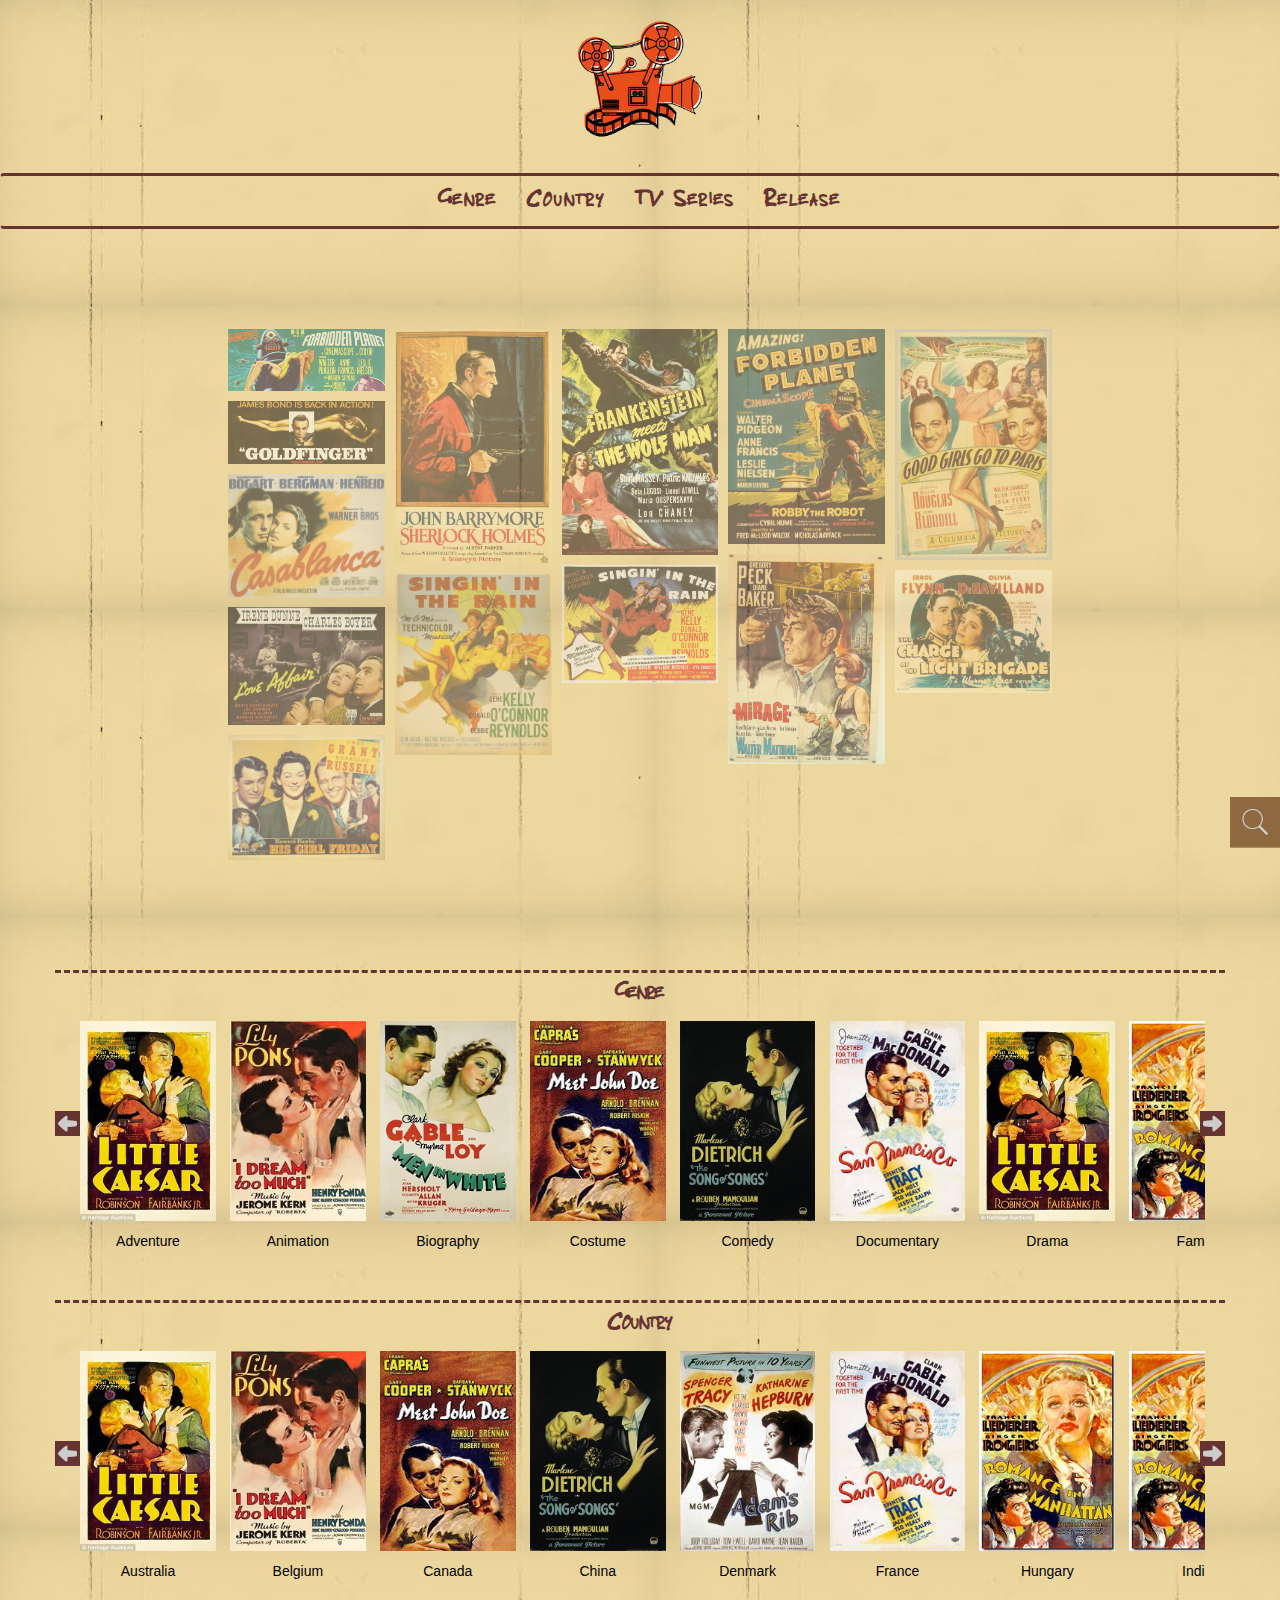
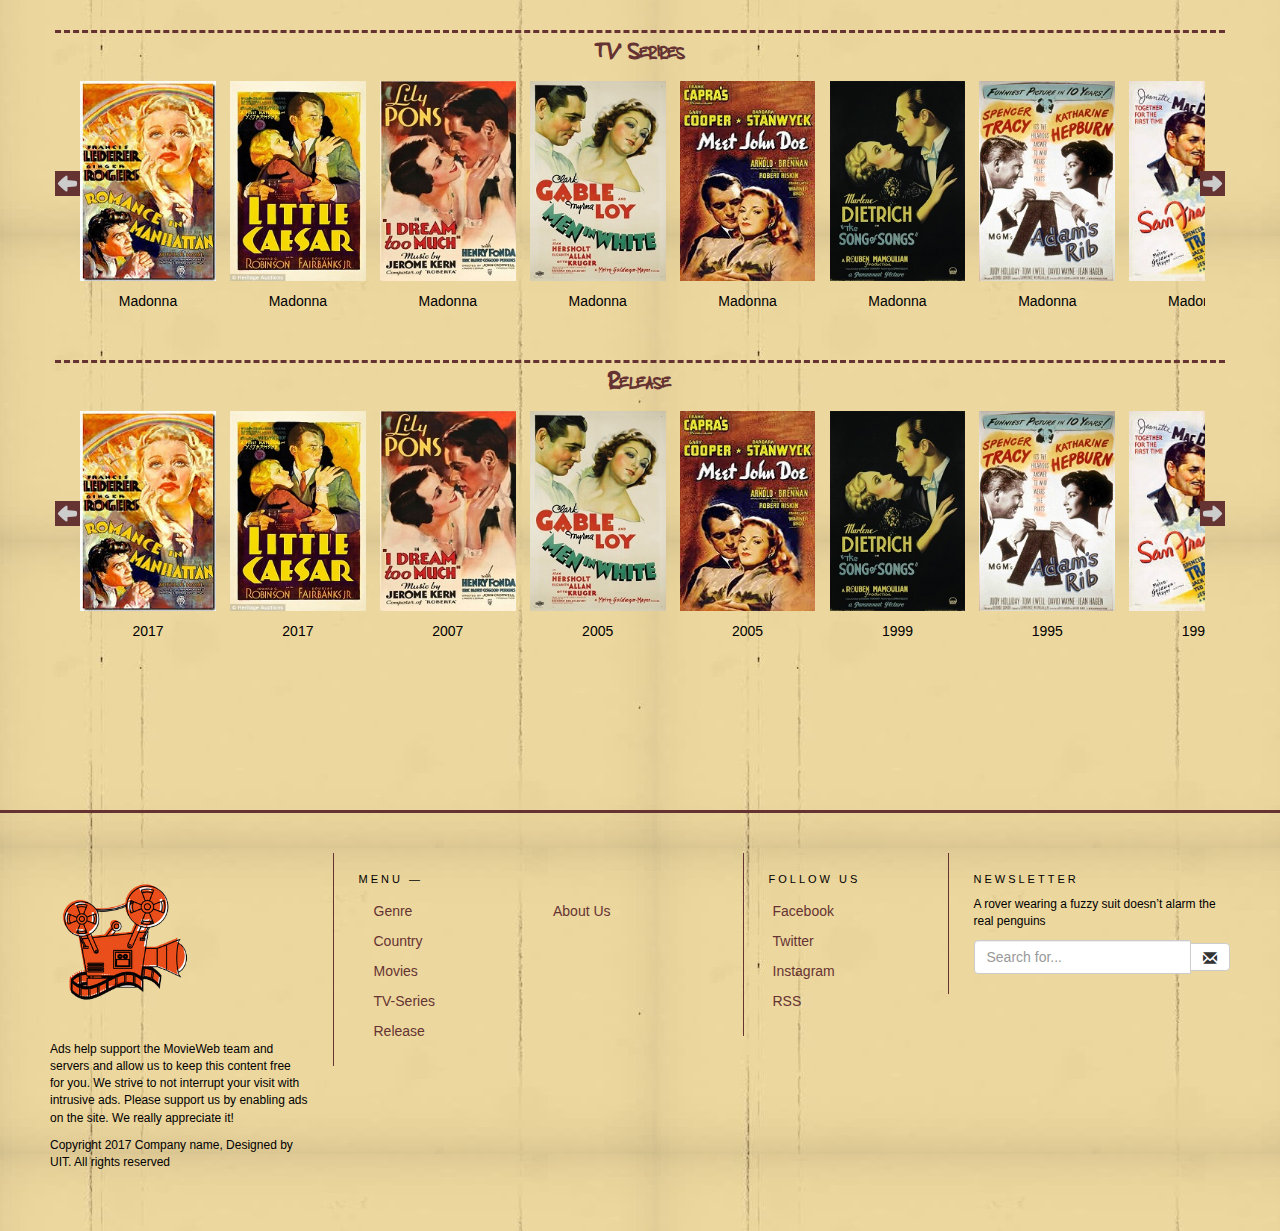
==== commit 8e4563f4: "Add content" ====
--- a/index.html
+++ b/index.html
@@ -103,6 +103,18 @@
                 <li><a href="genres.html">2010</a></li>
                 <li><a href="genres.html">2009</a></li>
                 <li><a href="genres.html">2008</a></li>
+                <li><a href="genres.html">2017</a></li>
+                <li><a href="genres.html">2006</a></li>
+                <li><a href="genres.html">2005</a></li>
+                <li><a href="genres.html">2004</a></li>
+                <li><a href="genres.html">2003</a></li>
+                <li><a href="genres.html">2002</a></li>
+                <li><a href="genres.html">2001</a></li>
+                <li><a href="genres.html">2000</a></li>
+                <li><a href="genres.html">1999</a></li>
+                <li><a href="genres.html">1998</a></li>
+                <li><a href="genres.html">1997</a></li>
+                <li><a href="genres.html">1996</a></li>
               </ul>
             </li>
           </ul>
@@ -114,34 +126,43 @@
   <div class="banner-up">
 		<div class="mosaic col-sm-8 col-sm-offset-2">
 			<div class="mosaic-items mosaic-item1">
-				<a href="watching.html"><img src="./images/c1.jpg" alt="" ></a>
+				<a href="watching.html"><img src="./images/home/home1.jpg" alt="" ></a>
 			</div>
 			<div class="mosaic-items mosaic-item2">
-				<a href="watching.html"><img src="./images/c2.jpg" alt=""></a>
+				<a href="watching.html"><img src="./images/home/home2.jpg" alt=""></a>
 			</div>
 			<div class="mosaic-items mosaic-item3">
-				<a href="watching.html"><img src="./images/c3.jpg" alt=""></a>
+				<a href="watching.html"><img src="./images/home/home3.jpg" alt=""></a>
 			</div>
 			<div class="mosaic-items mosaic-item4">
-				<a href="watching.html"><img src="./images/c4.jpg" alt=""></a>
+				<a href="watching.html"><img src="./images/home/home4.jpg" alt=""></a>
 			</div>
 			<div class="mosaic-items mosaic-item5">
-				<a href="watching.html"><img src="./images/c4.jpg" alt=""></a>
+				<a href="watching.html"><img src="./images/home/home5.jpg" alt=""></a>
 			</div>
 			<div class="mosaic-items mosaic-item6">
-				<a href="watching.html"><img src="./images/c5.jpg" alt=""></a>
+				<a href="watching.html"><img src="./images/home/home6.jpg" alt=""></a>
 			</div>
 			<div class="mosaic-items mosaic-item7">
-				<a href="watching.html"><img src="./images/c6.jpg" alt=""></a>
+				<a href="watching.html"><img src="./images/home/home7.jpg" alt=""></a>
 			</div>
 			<div class="mosaic-items mosaic-item8">
-				<a href="watching.html"><img src="./images/c2.jpg" alt=""></a>
+				<a href="watching.html"><img src="./images/home/home8.jpg" alt=""></a>
 			</div>
 			<div class="mosaic-items mosaic-item9">
-				<a href="watching.html"><img src="./images/c7.jpg" alt=""></a>
+				<a href="watching.html"><img src="./images/home/home9.jpg" alt=""></a>
 			</div>
 			<div class="mosaic-items mosaic-item10">
-				<a href="watching.html"><img src="./images/c4.jpg" alt=""></a>
+				<a href="watching.html"><img src="./images/home/home10.jpg" alt=""></a>
+			</div>
+      <div class="mosaic-items mosaic-item10">
+				<a href="watching.html"><img src="./images/home/home11.jpg" alt=""></a>
+			</div>
+      <div class="mosaic-items mosaic-item10">
+				<a href="watching.html"><img src="./images/home/home12.jpg" alt=""></a>
+			</div>
+      <div class="mosaic-items mosaic-item10">
+				<a href="watching.html"><img src="./images/home/home13.jpg" alt=""></a>
 			</div>
 		</div>
 
@@ -178,140 +199,318 @@
 	</div>
 
   <div class="film-list col-sm-12">
-    <div id="actor">
+    <div id="genre">
       <a href="#">Genre</a>
       <div class="film-items">
         <div class="film-item">
-          <a href="#">
-            <img src="images/c1.jpg" alt="Film is catergoried to actor">
-          </a>
-          <div class="film-description">
-            <p class="title">Titanic (1997)</p>
-            <p class="time">120 min</p>
-            <p class="content">An American epic romance-disaster film directed, written, co-produced and co-edited by James Cameron. A fictionalized account of the sinking of the RMS Titanic, it stars Leonardo DiCaprio and Kate Winslet as members of different social classes who fall in love aboard the ship during its ill-fated maiden voyage.</p>
-            <a href="watching.html" class="watch">
-              <img src="images/play-button-small.png" alt="Watch film">
-            </a>
-          </div>
-          <p>Madonna 1</p>
-        </div>
-        <div class="film-item">
-          <a href="#"><img src="images/c1.jpg" alt="Film is catergoried to actor"></a>
-          <div class="film-description">
-            <p class="title">Titanic (1997)</p>
-            <p class="time">120 min</p>
-            <p class="content">An American epic romance-disaster film directed, written, co-produced and co-edited by James Cameron. A fictionalized account of the sinking of the RMS Titanic, it stars Leonardo DiCaprio and Kate Winslet as members of different social classes who fall in love aboard the ship during its ill-fated maiden voyage.</p>
-            <a href="watching.html" class="watch">
-              <img src="images/play-button-small.png" alt="Watch film">
-            </a>
-          </div>
-          <p>Madonna 2</p>
-        </div>
-        <div class="film-item">
-          <a href="#"><img src="images/c1.jpg" alt="Film is catergoried to actor"></a>
-          <div class="film-description">
-            <p class="title">Titanic (1997)</p>
-            <p class="time">120 min</p>
-            <p class="content">An American epic romance-disaster film directed, written, co-produced and co-edited by James Cameron. A fictionalized account of the sinking of the RMS Titanic, it stars Leonardo DiCaprio and Kate Winslet as members of different social classes who fall in love aboard the ship during its ill-fated maiden voyage.</p>
-            <a href="watching.html" class="watch">
-              <img src="images/play-button-small.png" alt="Watch film">
-            </a>
-          </div>
-          <p>Madonna 3</p>
-        </div>
-        <div class="film-item">
-          <a href="#"><img src="images/c1.jpg" alt="Film is catergoried to actor"></a>
-          <div class="film-description">
-            <p class="title">Titanic (1997)</p>
-            <p class="time">120 min</p>
-            <p class="content">An American epic romance-disaster film directed, written, co-produced and co-edited by James Cameron. A fictionalized account of the sinking of the RMS Titanic, it stars Leonardo DiCaprio and Kate Winslet as members of different social classes who fall in love aboard the ship during its ill-fated maiden voyage.</p>
-            <a href="watching.html" class="watch">
-              <img src="images/play-button-small.png" alt="Watch film">
-            </a>
-          </div>
-          <p>Madonna 4</p>
-        </div>
-        <div class="film-item">
-          <a href="#"><img src="images/c1.jpg" alt="Film is catergoried to actor"></a>
-          <div class="film-description">
-            <p class="title">Titanic (1997)</p>
-            <p class="time">120 min</p>
-            <p class="content">An American epic romance-disaster film directed, written, co-produced and co-edited by James Cameron. A fictionalized account of the sinking of the RMS Titanic, it stars Leonardo DiCaprio and Kate Winslet as members of different social classes who fall in love aboard the ship during its ill-fated maiden voyage.</p>
-            <a href="watching.html" class="watch">
-              <img src="images/play-button-small.png" alt="Watch film">
-            </a>
-          </div>
-          <p>Madonna 5</p>
-        </div>
-        <div class="film-item">
-          <a href="#"><img src="images/c1.jpg" alt="Film is catergoried to actor"></a>
-          <div class="film-description">
-            <p class="title">Titanic (1997)</p>
-            <p class="time">120 min</p>
-            <p class="content">An American epic romance-disaster film directed, written, co-produced and co-edited by James Cameron. A fictionalized account of the sinking of the RMS Titanic, it stars Leonardo DiCaprio and Kate Winslet as members of different social classes who fall in love aboard the ship during its ill-fated maiden voyage.</p>
-            <a href="watching.html" class="watch">
-              <img src="images/play-button-small.png" alt="Watch film">
-            </a>
-          </div>
-          <p>Madonna 6</p>
-        </div>
-        <div class="film-item">
-          <a href="#"><img src="images/c1.jpg" alt="Film is catergoried to actor"></a>
-          <div class="film-description">
-            <p class="title">Titanic (1997)</p>
-            <p class="time">120 min</p>
-            <p class="content">An American epic romance-disaster film directed, written, co-produced and co-edited by James Cameron. A fictionalized account of the sinking of the RMS Titanic, it stars Leonardo DiCaprio and Kate Winslet as members of different social classes who fall in love aboard the ship during its ill-fated maiden voyage.</p>
-            <a href="watching.html" class="watch">
-              <img src="images/play-button-small.png" alt="Watch film">
-            </a>
-          </div>
-          <p>Madonna 7</p>
-        </div>
-        <div class="film-item">
-          <a href="#"><img src="images/c1.jpg" alt="Film is catergoried to actor"></a>
-          <div class="film-description">
-            <p class="title">Titanic (1997)</p>
-            <p class="time">120 min</p>
-            <p class="content">An American epic romance-disaster film directed, written, co-produced and co-edited by James Cameron. A fictionalized account of the sinking of the RMS Titanic, it stars Leonardo DiCaprio and Kate Winslet as members of different social classes who fall in love aboard the ship during its ill-fated maiden voyage.</p>
-            <a href="watching.html" class="watch">
-              <img src="images/play-button-small.png" alt="Watch film">
-            </a>
-          </div>
-          <p>Madonna 8</p>
-        </div>
-        <div class="film-item">
-          <a href="#"><img src="images/c1.jpg" alt="Film is catergoried to actor"></a>
-          <div class="film-description">
-            <p class="title">Titanic (1997)</p>
-            <p class="time">120 min</p>
-            <p class="content">An American epic romance-disaster film directed, written, co-produced and co-edited by James Cameron. A fictionalized account of the sinking of the RMS Titanic, it stars Leonardo DiCaprio and Kate Winslet as members of different social classes who fall in love aboard the ship during its ill-fated maiden voyage.</p>
-            <a href="watching.html" class="watch">
-              <img src="images/play-button-small.png" alt="Watch film">
-            </a>
-          </div>
-          <p>Madonna 9</p>
-        </div>
-        <div class="film-item">
-          <a href="#"><img src="images/c1.jpg" alt="Film is catergoried to actor"></a>
-          <div class="film-description">
-            <p class="title">Titanic (1997)</p>
-            <p class="time">120 min</p>
-            <p class="content">An American epic romance-disaster film directed, written, co-produced and co-edited by James Cameron. A fictionalized account of the sinking of the RMS Titanic, it stars Leonardo DiCaprio and Kate Winslet as members of different social classes who fall in love aboard the ship during its ill-fated maiden voyage.</p>
-            <a href="watching.html" class="watch">
-              <img src="images/play-button-small.png" alt="Watch film">
-            </a>
-          </div>
-          <p>Madonna 10</p>
+          <a href="#"><img src="images/c1.jpg" alt="Film is catergoried to actor"></a>
+          <div class="film-description">
+            <p class="title">Titanic (1997)</p>
+            <p class="time">120 min</p>
+            <p class="content">An American epic romance-disaster film directed, written, co-produced and co-edited by James Cameron. A fictionalized account of the sinking of the RMS Titanic, it stars Leonardo DiCaprio and Kate Winslet as members of different social classes who fall in love aboard the ship during its ill-fated maiden voyage.</p>
+            <a href="watching.html" class="watch">
+              <img src="images/play-button-small.png" alt="Watch film">
+            </a>
+          </div>
+          <p>Adventure</p>
+        </div>
+        <div class="film-item">
+          <a href="#"><img src="images/c2.jpg" alt="Film is catergoried to actor"></a>
+          <div class="film-description">
+            <p class="title">Titanic (1997)</p>
+            <p class="time">120 min</p>
+            <p class="content">An American epic romance-disaster film directed, written, co-produced and co-edited by James Cameron. A fictionalized account of the sinking of the RMS Titanic, it stars Leonardo DiCaprio and Kate Winslet as members of different social classes who fall in love aboard the ship during its ill-fated maiden voyage.</p>
+            <a href="watching.html" class="watch">
+              <img src="images/play-button-small.png" alt="Watch film">
+            </a>
+          </div>
+          <p>Animation</p>
+        </div>
+        <div class="film-item">
+          <a href="#"><img src="images/c3.jpg" alt="Film is catergoried to actor"></a>
+          <div class="film-description">
+            <p class="title">Titanic (1997)</p>
+            <p class="time">120 min</p>
+            <p class="content">An American epic romance-disaster film directed, written, co-produced and co-edited by James Cameron. A fictionalized account of the sinking of the RMS Titanic, it stars Leonardo DiCaprio and Kate Winslet as members of different social classes who fall in love aboard the ship during its ill-fated maiden voyage.</p>
+            <a href="watching.html" class="watch">
+              <img src="images/play-button-small.png" alt="Watch film">
+            </a>
+          </div>
+          <p>Biography</p>
+        </div>
+        <div class="film-item">
+          <a href="#"><img src="images/c5.jpg" alt="Film is catergoried to actor"></a>
+          <div class="film-description">
+            <p class="title">Titanic (1997)</p>
+            <p class="time">120 min</p>
+            <p class="content">An American epic romance-disaster film directed, written, co-produced and co-edited by James Cameron. A fictionalized account of the sinking of the RMS Titanic, it stars Leonardo DiCaprio and Kate Winslet as members of different social classes who fall in love aboard the ship during its ill-fated maiden voyage.</p>
+            <a href="watching.html" class="watch">
+              <img src="images/play-button-small.png" alt="Watch film">
+            </a>
+          </div>
+          <p>Costume</p>
+        </div>
+        <div class="film-item">
+          <a href="#"><img src="images/c6.jpg" alt="Film is catergoried to actor"></a>
+          <div class="film-description">
+            <p class="title">Titanic (1997)</p>
+            <p class="time">120 min</p>
+            <p class="content">An American epic romance-disaster film directed, written, co-produced and co-edited by James Cameron. A fictionalized account of the sinking of the RMS Titanic, it stars Leonardo DiCaprio and Kate Winslet as members of different social classes who fall in love aboard the ship during its ill-fated maiden voyage.</p>
+            <a href="watching.html" class="watch">
+              <img src="images/play-button-small.png" alt="Watch film">
+            </a>
+          </div>
+          <p>Comedy</p>
+        </div>
+        <div class="film-item">
+          <a href="#"><img src="images/c8.jpg" alt="Film is catergoried to actor"></a>
+          <div class="film-description">
+            <p class="title">Titanic (1997)</p>
+            <p class="time">120 min</p>
+            <p class="content">An American epic romance-disaster film directed, written, co-produced and co-edited by James Cameron. A fictionalized account of the sinking of the RMS Titanic, it stars Leonardo DiCaprio and Kate Winslet as members of different social classes who fall in love aboard the ship during its ill-fated maiden voyage.</p>
+            <a href="watching.html" class="watch">
+              <img src="images/play-button-small.png" alt="Watch film">
+            </a>
+          </div>
+          <p>Documentary</p>
+        </div>
+        <div class="film-item">
+          <a href="#"><img src="images/c1.jpg" alt="Film is catergoried to actor"></a>
+          <div class="film-description">
+            <p class="title">Titanic (1997)</p>
+            <p class="time">120 min</p>
+            <p class="content">An American epic romance-disaster film directed, written, co-produced and co-edited by James Cameron. A fictionalized account of the sinking of the RMS Titanic, it stars Leonardo DiCaprio and Kate Winslet as members of different social classes who fall in love aboard the ship during its ill-fated maiden voyage.</p>
+            <a href="watching.html" class="watch">
+              <img src="images/play-button-small.png" alt="Watch film">
+            </a>
+          </div>
+          <p>Drama</p>
+        </div>
+        <div class="film-item">
+          <a href="#"><img src="images/c4.jpg" alt="Film is catergoried to actor"></a>
+          <div class="film-description">
+            <p class="title">Titanic (1997)</p>
+            <p class="time">120 min</p>
+            <p class="content">An American epic romance-disaster film directed, written, co-produced and co-edited by James Cameron. A fictionalized account of the sinking of the RMS Titanic, it stars Leonardo DiCaprio and Kate Winslet as members of different social classes who fall in love aboard the ship during its ill-fated maiden voyage.</p>
+            <a href="watching.html" class="watch">
+              <img src="images/play-button-small.png" alt="Watch film">
+            </a>
+          </div>
+          <p>Family</p>
+        </div>
+        <div class="film-item">
+          <a href="#"><img src="images/c4.jpg" alt="Film is catergoried to actor"></a>
+          <div class="film-description">
+            <p class="title">Titanic (1997)</p>
+            <p class="time">120 min</p>
+            <p class="content">An American epic romance-disaster film directed, written, co-produced and co-edited by James Cameron. A fictionalized account of the sinking of the RMS Titanic, it stars Leonardo DiCaprio and Kate Winslet as members of different social classes who fall in love aboard the ship during its ill-fated maiden voyage.</p>
+            <a href="watching.html" class="watch">
+              <img src="images/play-button-small.png" alt="Watch film">
+            </a>
+          </div>
+          <p>Fantasy</p>
+        </div>
+        <div class="film-item">
+          <a href="#"><img src="images/c1.jpg" alt="Film is catergoried to actor"></a>
+          <div class="film-description">
+            <p class="title">Titanic (1997)</p>
+            <p class="time">120 min</p>
+            <p class="content">An American epic romance-disaster film directed, written, co-produced and co-edited by James Cameron. A fictionalized account of the sinking of the RMS Titanic, it stars Leonardo DiCaprio and Kate Winslet as members of different social classes who fall in love aboard the ship during its ill-fated maiden voyage.</p>
+            <a href="watching.html" class="watch">
+              <img src="images/play-button-small.png" alt="Watch film">
+            </a>
+          </div>
+          <p>Gameshow</p>
+        </div>
+        <div class="film-item">
+          <a href="#"><img src="images/c2.jpg" alt="Film is catergoried to actor"></a>
+          <div class="film-description">
+            <p class="title">Titanic (1997)</p>
+            <p class="time">120 min</p>
+            <p class="content">An American epic romance-disaster film directed, written, co-produced and co-edited by James Cameron. A fictionalized account of the sinking of the RMS Titanic, it stars Leonardo DiCaprio and Kate Winslet as members of different social classes who fall in love aboard the ship during its ill-fated maiden voyage.</p>
+            <a href="watching.html" class="watch">
+              <img src="images/play-button-small.png" alt="Watch film">
+            </a>
+          </div>
+          <p>History</p>
+        </div>
+        <div class="film-item">
+          <a href="#"><img src="images/c3.jpg" alt="Film is catergoried to actor"></a>
+          <div class="film-description">
+            <p class="title">Titanic (1997)</p>
+            <p class="time">120 min</p>
+            <p class="content">An American epic romance-disaster film directed, written, co-produced and co-edited by James Cameron. A fictionalized account of the sinking of the RMS Titanic, it stars Leonardo DiCaprio and Kate Winslet as members of different social classes who fall in love aboard the ship during its ill-fated maiden voyage.</p>
+            <a href="watching.html" class="watch">
+              <img src="images/play-button-small.png" alt="Watch film">
+            </a>
+          </div>
+          <p>Horror</p>
+        </div>
+        <div class="film-item">
+          <a href="#"><img src="images/c5.jpg" alt="Film is catergoried to actor"></a>
+          <div class="film-description">
+            <p class="title">Titanic (1997)</p>
+            <p class="time">120 min</p>
+            <p class="content">An American epic romance-disaster film directed, written, co-produced and co-edited by James Cameron. A fictionalized account of the sinking of the RMS Titanic, it stars Leonardo DiCaprio and Kate Winslet as members of different social classes who fall in love aboard the ship during its ill-fated maiden voyage.</p>
+            <a href="watching.html" class="watch">
+              <img src="images/play-button-small.png" alt="Watch film">
+            </a>
+          </div>
+          <p>Kungfu</p>
+        </div>
+        <div class="film-item">
+          <a href="#"><img src="images/c6.jpg" alt="Film is catergoried to actor"></a>
+          <div class="film-description">
+            <p class="title">Titanic (1997)</p>
+            <p class="time">120 min</p>
+            <p class="content">An American epic romance-disaster film directed, written, co-produced and co-edited by James Cameron. A fictionalized account of the sinking of the RMS Titanic, it stars Leonardo DiCaprio and Kate Winslet as members of different social classes who fall in love aboard the ship during its ill-fated maiden voyage.</p>
+            <a href="watching.html" class="watch">
+              <img src="images/play-button-small.png" alt="Watch film">
+            </a>
+          </div>
+          <p>Music</p>
+        </div>
+        <div class="film-item">
+          <a href="#"><img src="images/c7.jpg" alt="Film is catergoried to actor"></a>
+          <div class="film-description">
+            <p class="title">Titanic (1997)</p>
+            <p class="time">120 min</p>
+            <p class="content">An American epic romance-disaster film directed, written, co-produced and co-edited by James Cameron. A fictionalized account of the sinking of the RMS Titanic, it stars Leonardo DiCaprio and Kate Winslet as members of different social classes who fall in love aboard the ship during its ill-fated maiden voyage.</p>
+            <a href="watching.html" class="watch">
+              <img src="images/play-button-small.png" alt="Watch film">
+            </a>
+          </div>
+          <p>Mystery</p>
+        </div>
+        <div class="film-item">
+          <a href="#"><img src="images/c1.jpg" alt="Film is catergoried to actor"></a>
+          <div class="film-description">
+            <p class="title">Titanic (1997)</p>
+            <p class="time">120 min</p>
+            <p class="content">An American epic romance-disaster film directed, written, co-produced and co-edited by James Cameron. A fictionalized account of the sinking of the RMS Titanic, it stars Leonardo DiCaprio and Kate Winslet as members of different social classes who fall in love aboard the ship during its ill-fated maiden voyage.</p>
+            <a href="watching.html" class="watch">
+              <img src="images/play-button-small.png" alt="Watch film">
+            </a>
+          </div>
+          <p>Sci-fi</p>
+        </div>
+        <div class="film-item">
+          <a href="#"><img src="images/c4.jpg" alt="Film is catergoried to actor"></a>
+          <div class="film-description">
+            <p class="title">Titanic (1997)</p>
+            <p class="time">120 min</p>
+            <p class="content">An American epic romance-disaster film directed, written, co-produced and co-edited by James Cameron. A fictionalized account of the sinking of the RMS Titanic, it stars Leonardo DiCaprio and Kate Winslet as members of different social classes who fall in love aboard the ship during its ill-fated maiden voyage.</p>
+            <a href="watching.html" class="watch">
+              <img src="images/play-button-small.png" alt="Watch film">
+            </a>
+          </div>
+          <p>Sport</p>
+        </div>
+        <div class="film-item">
+          <a href="#"><img src="images/c1.jpg" alt="Film is catergoried to actor"></a>
+          <div class="film-description">
+            <p class="title">Titanic (1997)</p>
+            <p class="time">120 min</p>
+            <p class="content">An American epic romance-disaster film directed, written, co-produced and co-edited by James Cameron. A fictionalized account of the sinking of the RMS Titanic, it stars Leonardo DiCaprio and Kate Winslet as members of different social classes who fall in love aboard the ship during its ill-fated maiden voyage.</p>
+            <a href="watching.html" class="watch">
+              <img src="images/play-button-small.png" alt="Watch film">
+            </a>
+          </div>
+          <p>Thriller</p>
+        </div>
+        <div class="film-item">
+          <a href="#"><img src="images/c4.jpg" alt="Film is catergoried to actor"></a>
+          <div class="film-description">
+            <p class="title">Titanic (1997)</p>
+            <p class="time">120 min</p>
+            <p class="content">An American epic romance-disaster film directed, written, co-produced and co-edited by James Cameron. A fictionalized account of the sinking of the RMS Titanic, it stars Leonardo DiCaprio and Kate Winslet as members of different social classes who fall in love aboard the ship during its ill-fated maiden voyage.</p>
+            <a href="watching.html" class="watch">
+              <img src="images/play-button-small.png" alt="Watch film">
+            </a>
+          </div>
+          <p>War</p>
         </div>
       </div>
       <img src="images/back.png" alt="Button scroll to left" class="back">
       <img src="images/next.png" alt="Button scroll to right" class="next">
     </div>
 
-    <div id="category">
+    <div id="country">
       <a href="#">Country</a>
       <div class="film-items">
         <div class="film-item">
+          <a href="#"><img src="images/c1.jpg" alt="Film is catergoried to actor"></a>
+          <div class="film-description">
+            <p class="title">Titanic (1997)</p>
+            <p class="time">120 min</p>
+            <p class="content">An American epic romance-disaster film directed, written, co-produced and co-edited by James Cameron. A fictionalized account of the sinking of the RMS Titanic, it stars Leonardo DiCaprio and Kate Winslet as members of different social classes who fall in love aboard the ship during its ill-fated maiden voyage.</p>
+            <a href="watching.html" class="watch">
+              <img src="images/play-button-small.png" alt="Watch film">
+            </a>
+          </div>
+          <p>Australia</p>
+        </div>
+        <div class="film-item">
+          <a href="#"><img src="images/c2.jpg" alt="Film is catergoried to actor"></a>
+          <div class="film-description">
+            <p class="title">Titanic (1997)</p>
+            <p class="time">120 min</p>
+            <p class="content">An American epic romance-disaster film directed, written, co-produced and co-edited by James Cameron. A fictionalized account of the sinking of the RMS Titanic, it stars Leonardo DiCaprio and Kate Winslet as members of different social classes who fall in love aboard the ship during its ill-fated maiden voyage.</p>
+            <a href="watching.html" class="watch">
+              <img src="images/play-button-small.png" alt="Watch film">
+            </a>
+          </div>
+          <p>Belgium</p>
+        </div>
+        <div class="film-item">
+          <a href="#"><img src="images/c5.jpg" alt="Film is catergoried to actor"></a>
+          <div class="film-description">
+            <p class="title">Titanic (1997)</p>
+            <p class="time">120 min</p>
+            <p class="content">An American epic romance-disaster film directed, written, co-produced and co-edited by James Cameron. A fictionalized account of the sinking of the RMS Titanic, it stars Leonardo DiCaprio and Kate Winslet as members of different social classes who fall in love aboard the ship during its ill-fated maiden voyage.</p>
+            <a href="watching.html" class="watch">
+              <img src="images/play-button-small.png" alt="Watch film">
+            </a>
+          </div>
+          <p>Canada</p>
+        </div>
+        <div class="film-item">
+          <a href="#"><img src="images/c6.jpg" alt="Film is catergoried to actor"></a>
+          <div class="film-description">
+            <p class="title">Titanic (1997)</p>
+            <p class="time">120 min</p>
+            <p class="content">An American epic romance-disaster film directed, written, co-produced and co-edited by James Cameron. A fictionalized account of the sinking of the RMS Titanic, it stars Leonardo DiCaprio and Kate Winslet as members of different social classes who fall in love aboard the ship during its ill-fated maiden voyage.</p>
+            <a href="watching.html" class="watch">
+              <img src="images/play-button-small.png" alt="Watch film">
+            </a>
+          </div>
+          <p>China</p>
+        </div>
+        <div class="film-item">
+          <a href="#"><img src="images/c7.jpg" alt="Film is catergoried to actor"></a>
+          <div class="film-description">
+            <p class="title">Titanic (1997)</p>
+            <p class="time">120 min</p>
+            <p class="content">An American epic romance-disaster film directed, written, co-produced and co-edited by James Cameron. A fictionalized account of the sinking of the RMS Titanic, it stars Leonardo DiCaprio and Kate Winslet as members of different social classes who fall in love aboard the ship during its ill-fated maiden voyage.</p>
+            <a href="watching.html" class="watch">
+              <img src="images/play-button-small.png" alt="Watch film">
+            </a>
+          </div>
+          <p>Denmark</p>
+        </div>
+        <div class="film-item">
+          <a href="#"><img src="images/c8.jpg" alt="Film is catergoried to actor"></a>
+          <div class="film-description">
+            <p class="title">Titanic (1997)</p>
+            <p class="time">120 min</p>
+            <p class="content">An American epic romance-disaster film directed, written, co-produced and co-edited by James Cameron. A fictionalized account of the sinking of the RMS Titanic, it stars Leonardo DiCaprio and Kate Winslet as members of different social classes who fall in love aboard the ship during its ill-fated maiden voyage.</p>
+            <a href="watching.html" class="watch">
+              <img src="images/play-button-small.png" alt="Watch film">
+            </a>
+          </div>
+          <p>France</p>
+        </div>
+        <div class="film-item">
           <a href="#"><img src="images/c4.jpg" alt="Film is catergoried to actor"></a>
           <div class="film-description">
             <p class="title">Titanic (1997)</p>
@@ -321,7 +520,7 @@
               <img src="images/play-button-small.png" alt="Watch film">
             </a>
           </div>
-          <p>Madonna</p>
+          <p>Hungary</p>
         </div>
         <div class="film-item">
           <a href="#"><img src="images/c4.jpg" alt="Film is catergoried to actor"></a>
@@ -333,7 +532,79 @@
               <img src="images/play-button-small.png" alt="Watch film">
             </a>
           </div>
-          <p>Madonna</p>
+          <p>India</p>
+        </div>
+        <div class="film-item">
+          <a href="#"><img src="images/c1.jpg" alt="Film is catergoried to actor"></a>
+          <div class="film-description">
+            <p class="title">Titanic (1997)</p>
+            <p class="time">120 min</p>
+            <p class="content">An American epic romance-disaster film directed, written, co-produced and co-edited by James Cameron. A fictionalized account of the sinking of the RMS Titanic, it stars Leonardo DiCaprio and Kate Winslet as members of different social classes who fall in love aboard the ship during its ill-fated maiden voyage.</p>
+            <a href="watching.html" class="watch">
+              <img src="images/play-button-small.png" alt="Watch film">
+            </a>
+          </div>
+          <p>Italy</p>
+        </div>
+        <div class="film-item">
+          <a href="#"><img src="images/c2.jpg" alt="Film is catergoried to actor"></a>
+          <div class="film-description">
+            <p class="title">Titanic (1997)</p>
+            <p class="time">120 min</p>
+            <p class="content">An American epic romance-disaster film directed, written, co-produced and co-edited by James Cameron. A fictionalized account of the sinking of the RMS Titanic, it stars Leonardo DiCaprio and Kate Winslet as members of different social classes who fall in love aboard the ship during its ill-fated maiden voyage.</p>
+            <a href="watching.html" class="watch">
+              <img src="images/play-button-small.png" alt="Watch film">
+            </a>
+          </div>
+          <p>Japan</p>
+        </div>
+        <div class="film-item">
+          <a href="#"><img src="images/c6.jpg" alt="Film is catergoried to actor"></a>
+          <div class="film-description">
+            <p class="title">Titanic (1997)</p>
+            <p class="time">120 min</p>
+            <p class="content">An American epic romance-disaster film directed, written, co-produced and co-edited by James Cameron. A fictionalized account of the sinking of the RMS Titanic, it stars Leonardo DiCaprio and Kate Winslet as members of different social classes who fall in love aboard the ship during its ill-fated maiden voyage.</p>
+            <a href="watching.html" class="watch">
+              <img src="images/play-button-small.png" alt="Watch film">
+            </a>
+          </div>
+          <p>Netherlands</p>
+        </div>
+        <div class="film-item">
+          <a href="#"><img src="images/c6.jpg" alt="Film is catergoried to actor"></a>
+          <div class="film-description">
+            <p class="title">Titanic (1997)</p>
+            <p class="time">120 min</p>
+            <p class="content">An American epic romance-disaster film directed, written, co-produced and co-edited by James Cameron. A fictionalized account of the sinking of the RMS Titanic, it stars Leonardo DiCaprio and Kate Winslet as members of different social classes who fall in love aboard the ship during its ill-fated maiden voyage.</p>
+            <a href="watching.html" class="watch">
+              <img src="images/play-button-small.png" alt="Watch film">
+            </a>
+          </div>
+          <p>China</p>
+        </div>
+        <div class="film-item">
+          <a href="#"><img src="images/c7.jpg" alt="Film is catergoried to actor"></a>
+          <div class="film-description">
+            <p class="title">Titanic (1997)</p>
+            <p class="time">120 min</p>
+            <p class="content">An American epic romance-disaster film directed, written, co-produced and co-edited by James Cameron. A fictionalized account of the sinking of the RMS Titanic, it stars Leonardo DiCaprio and Kate Winslet as members of different social classes who fall in love aboard the ship during its ill-fated maiden voyage.</p>
+            <a href="watching.html" class="watch">
+              <img src="images/play-button-small.png" alt="Watch film">
+            </a>
+          </div>
+          <p>Poland</p>
+        </div>
+        <div class="film-item">
+          <a href="#"><img src="images/c1.jpg" alt="Film is catergoried to actor"></a>
+          <div class="film-description">
+            <p class="title">Titanic (1997)</p>
+            <p class="time">120 min</p>
+            <p class="content">An American epic romance-disaster film directed, written, co-produced and co-edited by James Cameron. A fictionalized account of the sinking of the RMS Titanic, it stars Leonardo DiCaprio and Kate Winslet as members of different social classes who fall in love aboard the ship during its ill-fated maiden voyage.</p>
+            <a href="watching.html" class="watch">
+              <img src="images/play-button-small.png" alt="Watch film">
+            </a>
+          </div>
+          <p>South Africa</p>
         </div>
         <div class="film-item">
           <a href="#"><img src="images/c4.jpg" alt="Film is catergoried to actor"></a>
@@ -345,98 +616,74 @@
               <img src="images/play-button-small.png" alt="Watch film">
             </a>
           </div>
-          <p>Madonna</p>
-        </div>
-        <div class="film-item">
-          <a href="#"><img src="images/c4.jpg" alt="Film is catergoried to actor"></a>
-          <div class="film-description">
-            <p class="title">Titanic (1997)</p>
-            <p class="time">120 min</p>
-            <p class="content">An American epic romance-disaster film directed, written, co-produced and co-edited by James Cameron. A fictionalized account of the sinking of the RMS Titanic, it stars Leonardo DiCaprio and Kate Winslet as members of different social classes who fall in love aboard the ship during its ill-fated maiden voyage.</p>
-            <a href="watching.html" class="watch">
-              <img src="images/play-button-small.png" alt="Watch film">
-            </a>
-          </div>
-          <p>Madonna</p>
-        </div>
-        <div class="film-item">
-          <a href="#"><img src="images/c4.jpg" alt="Film is catergoried to actor"></a>
-          <div class="film-description">
-            <p class="title">Titanic (1997)</p>
-            <p class="time">120 min</p>
-            <p class="content">An American epic romance-disaster film directed, written, co-produced and co-edited by James Cameron. A fictionalized account of the sinking of the RMS Titanic, it stars Leonardo DiCaprio and Kate Winslet as members of different social classes who fall in love aboard the ship during its ill-fated maiden voyage.</p>
-            <a href="watching.html" class="watch">
-              <img src="images/play-button-small.png" alt="Watch film">
-            </a>
-          </div>
-          <p>Madonna</p>
-        </div>
-        <div class="film-item">
-          <a href="#"><img src="images/c4.jpg" alt="Film is catergoried to actor"></a>
-          <div class="film-description">
-            <p class="title">Titanic (1997)</p>
-            <p class="time">120 min</p>
-            <p class="content">An American epic romance-disaster film directed, written, co-produced and co-edited by James Cameron. A fictionalized account of the sinking of the RMS Titanic, it stars Leonardo DiCaprio and Kate Winslet as members of different social classes who fall in love aboard the ship during its ill-fated maiden voyage.</p>
-            <a href="watching.html" class="watch">
-              <img src="images/play-button-small.png" alt="Watch film">
-            </a>
-          </div>
-          <p>Madonna</p>
-        </div>
-        <div class="film-item">
-          <a href="#"><img src="images/c4.jpg" alt="Film is catergoried to actor"></a>
-          <div class="film-description">
-            <p class="title">Titanic (1997)</p>
-            <p class="time">120 min</p>
-            <p class="content">An American epic romance-disaster film directed, written, co-produced and co-edited by James Cameron. A fictionalized account of the sinking of the RMS Titanic, it stars Leonardo DiCaprio and Kate Winslet as members of different social classes who fall in love aboard the ship during its ill-fated maiden voyage.</p>
-            <a href="watching.html" class="watch">
-              <img src="images/play-button-small.png" alt="Watch film">
-            </a>
-          </div>
-          <p>Madonna</p>
-        </div>
-        <div class="film-item">
-          <a href="#"><img src="images/c4.jpg" alt="Film is catergoried to actor"></a>
-          <div class="film-description">
-            <p class="title">Titanic (1997)</p>
-            <p class="time">120 min</p>
-            <p class="content">An American epic romance-disaster film directed, written, co-produced and co-edited by James Cameron. A fictionalized account of the sinking of the RMS Titanic, it stars Leonardo DiCaprio and Kate Winslet as members of different social classes who fall in love aboard the ship during its ill-fated maiden voyage.</p>
-            <a href="watching.html" class="watch">
-              <img src="images/play-button-small.png" alt="Watch film">
-            </a>
-          </div>
-          <p>Madonna</p>
-        </div>
-        <div class="film-item">
-          <a href="#"><img src="images/c4.jpg" alt="Film is catergoried to actor"></a>
-          <div class="film-description">
-            <p class="title">Titanic (1997)</p>
-            <p class="time">120 min</p>
-            <p class="content">An American epic romance-disaster film directed, written, co-produced and co-edited by James Cameron. A fictionalized account of the sinking of the RMS Titanic, it stars Leonardo DiCaprio and Kate Winslet as members of different social classes who fall in love aboard the ship during its ill-fated maiden voyage.</p>
-            <a href="watching.html" class="watch">
-              <img src="images/play-button-small.png" alt="Watch film">
-            </a>
-          </div>
-          <p>Madonna</p>
-        </div>
-        <div class="film-item">
-          <a href="#"><img src="images/c4.jpg" alt="Film is catergoried to actor"></a>
-          <div class="film-description">
-            <p class="title">Titanic (1997)</p>
-            <p class="time">120 min</p>
-            <p class="content">An American epic romance-disaster film directed, written, co-produced and co-edited by James Cameron. A fictionalized account of the sinking of the RMS Titanic, it stars Leonardo DiCaprio and Kate Winslet as members of different social classes who fall in love aboard the ship during its ill-fated maiden voyage.</p>
-            <a href="watching.html" class="watch">
-              <img src="images/play-button-small.png" alt="Watch film">
-            </a>
-          </div>
-          <p>Madonna</p>
+          <p>Spain</p>
+        </div>
+        <div class="film-item">
+          <a href="#"><img src="images/c3.jpg" alt="Film is catergoried to actor"></a>
+          <div class="film-description">
+            <p class="title">Titanic (1997)</p>
+            <p class="time">120 min</p>
+            <p class="content">An American epic romance-disaster film directed, written, co-produced and co-edited by James Cameron. A fictionalized account of the sinking of the RMS Titanic, it stars Leonardo DiCaprio and Kate Winslet as members of different social classes who fall in love aboard the ship during its ill-fated maiden voyage.</p>
+            <a href="watching.html" class="watch">
+              <img src="images/play-button-small.png" alt="Watch film">
+            </a>
+          </div>
+          <p>Taiwan</p>
+        </div>
+        <div class="film-item">
+          <a href="#"><img src="images/c5.jpg" alt="Film is catergoried to actor"></a>
+          <div class="film-description">
+            <p class="title">Titanic (1997)</p>
+            <p class="time">120 min</p>
+            <p class="content">An American epic romance-disaster film directed, written, co-produced and co-edited by James Cameron. A fictionalized account of the sinking of the RMS Titanic, it stars Leonardo DiCaprio and Kate Winslet as members of different social classes who fall in love aboard the ship during its ill-fated maiden voyage.</p>
+            <a href="watching.html" class="watch">
+              <img src="images/play-button-small.png" alt="Watch film">
+            </a>
+          </div>
+          <p>Thailand</p>
+        </div>
+        <div class="film-item">
+          <a href="#"><img src="images/c6.jpg" alt="Film is catergoried to actor"></a>
+          <div class="film-description">
+            <p class="title">Titanic (1997)</p>
+            <p class="time">120 min</p>
+            <p class="content">An American epic romance-disaster film directed, written, co-produced and co-edited by James Cameron. A fictionalized account of the sinking of the RMS Titanic, it stars Leonardo DiCaprio and Kate Winslet as members of different social classes who fall in love aboard the ship during its ill-fated maiden voyage.</p>
+            <a href="watching.html" class="watch">
+              <img src="images/play-button-small.png" alt="Watch film">
+            </a>
+          </div>
+          <p>United Kingdom</p>
+        </div>
+        <div class="film-item">
+          <a href="#"><img src="images/c7.jpg" alt="Film is catergoried to actor"></a>
+          <div class="film-description">
+            <p class="title">Titanic (1997)</p>
+            <p class="time">120 min</p>
+            <p class="content">An American epic romance-disaster film directed, written, co-produced and co-edited by James Cameron. A fictionalized account of the sinking of the RMS Titanic, it stars Leonardo DiCaprio and Kate Winslet as members of different social classes who fall in love aboard the ship during its ill-fated maiden voyage.</p>
+            <a href="watching.html" class="watch">
+              <img src="images/play-button-small.png" alt="Watch film">
+            </a>
+          </div>
+          <p>United States</p>
+        </div>
+        <div class="film-item">
+          <a href="#"><img src="images/c7.jpg" alt="Film is catergoried to actor"></a>
+          <div class="film-description">
+            <p class="title">Titanic (1997)</p>
+            <p class="time">120 min</p>
+            <p class="content">An American epic romance-disaster film directed, written, co-produced and co-edited by James Cameron. A fictionalized account of the sinking of the RMS Titanic, it stars Leonardo DiCaprio and Kate Winslet as members of different social classes who fall in love aboard the ship during its ill-fated maiden voyage.</p>
+            <a href="watching.html" class="watch">
+              <img src="images/play-button-small.png" alt="Watch film">
+            </a>
+          </div>
+          <p>United States</p>
         </div>
       </div>
       <img src="images/back.png" alt="Button scroll to left" class="back">
       <img src="images/next.png" alt="Button scroll to right" class="next">
     </div>
 
-    <div id="award">
+    <div id="tv-series">
       <a href="#">TV Serires</a>
       <div class="film-items">
         <div class="film-item">
@@ -452,7 +699,7 @@
           <p>Madonna</p>
         </div>
         <div class="film-item">
-          <a href="#"><img src="images/c4.jpg" alt="Film is catergoried to actor"></a>
+          <a href="#"><img src="images/c1.jpg" alt="Film is catergoried to actor"></a>
           <div class="film-description">
             <p class="title">Titanic (1997)</p>
             <p class="time">120 min</p>
@@ -464,7 +711,7 @@
           <p>Madonna</p>
         </div>
         <div class="film-item">
-          <a href="#"><img src="images/c4.jpg" alt="Film is catergoried to actor"></a>
+          <a href="#"><img src="images/c2.jpg" alt="Film is catergoried to actor"></a>
           <div class="film-description">
             <p class="title">Titanic (1997)</p>
             <p class="time">120 min</p>
@@ -476,7 +723,7 @@
           <p>Madonna</p>
         </div>
         <div class="film-item">
-          <a href="#"><img src="images/c4.jpg" alt="Film is catergoried to actor"></a>
+          <a href="#"><img src="images/c3.jpg" alt="Film is catergoried to actor"></a>
           <div class="film-description">
             <p class="title">Titanic (1997)</p>
             <p class="time">120 min</p>
@@ -488,7 +735,7 @@
           <p>Madonna</p>
         </div>
         <div class="film-item">
-          <a href="#"><img src="images/c4.jpg" alt="Film is catergoried to actor"></a>
+          <a href="#"><img src="images/c5.jpg" alt="Film is catergoried to actor"></a>
           <div class="film-description">
             <p class="title">Titanic (1997)</p>
             <p class="time">120 min</p>
@@ -500,7 +747,7 @@
           <p>Madonna</p>
         </div>
         <div class="film-item">
-          <a href="#"><img src="images/c4.jpg" alt="Film is catergoried to actor"></a>
+          <a href="#"><img src="images/c6.jpg" alt="Film is catergoried to actor"></a>
           <div class="film-description">
             <p class="title">Titanic (1997)</p>
             <p class="time">120 min</p>
@@ -512,7 +759,7 @@
           <p>Madonna</p>
         </div>
         <div class="film-item">
-          <a href="#"><img src="images/c4.jpg" alt="Film is catergoried to actor"></a>
+          <a href="#"><img src="images/c7.jpg" alt="Film is catergoried to actor"></a>
           <div class="film-description">
             <p class="title">Titanic (1997)</p>
             <p class="time">120 min</p>
@@ -524,7 +771,7 @@
           <p>Madonna</p>
         </div>
         <div class="film-item">
-          <a href="#"><img src="images/c4.jpg" alt="Film is catergoried to actor"></a>
+          <a href="#"><img src="images/c8.jpg" alt="Film is catergoried to actor"></a>
           <div class="film-description">
             <p class="title">Titanic (1997)</p>
             <p class="time">120 min</p>
@@ -536,7 +783,7 @@
           <p>Madonna</p>
         </div>
         <div class="film-item">
-          <a href="#"><img src="images/c4.jpg" alt="Film is catergoried to actor"></a>
+          <a href="#"><img src="images/c1.jpg" alt="Film is catergoried to actor"></a>
           <div class="film-description">
             <p class="title">Titanic (1997)</p>
             <p class="time">120 min</p>
@@ -564,7 +811,7 @@
       <img src="images/next.png" alt="Button scroll to right" class="next">
     </div>
 
-    <div id="country">
+    <div id="release">
       <a href="#">Release</a>
       <div class="film-items">
         <div class="film-item">
@@ -577,7 +824,103 @@
               <img src="images/play-button-small.png" alt="Watch film">
             </a>
           </div>
-          <p>Madonna</p>
+          <p>2017</p>
+        </div>
+        <div class="film-item">
+          <a href="#"><img src="images/c1.jpg" alt="Film is catergoried to actor"></a>
+          <div class="film-description">
+            <p class="title">Titanic (1997)</p>
+            <p class="time">120 min</p>
+            <p class="content">An American epic romance-disaster film directed, written, co-produced and co-edited by James Cameron. A fictionalized account of the sinking of the RMS Titanic, it stars Leonardo DiCaprio and Kate Winslet as members of different social classes who fall in love aboard the ship during its ill-fated maiden voyage.</p>
+            <a href="watching.html" class="watch">
+              <img src="images/play-button-small.png" alt="Watch film">
+            </a>
+          </div>
+          <p>2017</p>
+        </div>
+        <div class="film-item">
+          <a href="#"><img src="images/c2.jpg" alt="Film is catergoried to actor"></a>
+          <div class="film-description">
+            <p class="title">Titanic (1997)</p>
+            <p class="time">120 min</p>
+            <p class="content">An American epic romance-disaster film directed, written, co-produced and co-edited by James Cameron. A fictionalized account of the sinking of the RMS Titanic, it stars Leonardo DiCaprio and Kate Winslet as members of different social classes who fall in love aboard the ship during its ill-fated maiden voyage.</p>
+            <a href="watching.html" class="watch">
+              <img src="images/play-button-small.png" alt="Watch film">
+            </a>
+          </div>
+          <p>2007</p>
+        </div>
+        <div class="film-item">
+          <a href="#"><img src="images/c3.jpg" alt="Film is catergoried to actor"></a>
+          <div class="film-description">
+            <p class="title">Titanic (1997)</p>
+            <p class="time">120 min</p>
+            <p class="content">An American epic romance-disaster film directed, written, co-produced and co-edited by James Cameron. A fictionalized account of the sinking of the RMS Titanic, it stars Leonardo DiCaprio and Kate Winslet as members of different social classes who fall in love aboard the ship during its ill-fated maiden voyage.</p>
+            <a href="watching.html" class="watch">
+              <img src="images/play-button-small.png" alt="Watch film">
+            </a>
+          </div>
+          <p>2005</p>
+        </div>
+        <div class="film-item">
+          <a href="#"><img src="images/c5.jpg" alt="Film is catergoried to actor"></a>
+          <div class="film-description">
+            <p class="title">Titanic (1997)</p>
+            <p class="time">120 min</p>
+            <p class="content">An American epic romance-disaster film directed, written, co-produced and co-edited by James Cameron. A fictionalized account of the sinking of the RMS Titanic, it stars Leonardo DiCaprio and Kate Winslet as members of different social classes who fall in love aboard the ship during its ill-fated maiden voyage.</p>
+            <a href="watching.html" class="watch">
+              <img src="images/play-button-small.png" alt="Watch film">
+            </a>
+          </div>
+          <p>2005</p>
+        </div>
+        <div class="film-item">
+          <a href="#"><img src="images/c6.jpg" alt="Film is catergoried to actor"></a>
+          <div class="film-description">
+            <p class="title">Titanic (1997)</p>
+            <p class="time">120 min</p>
+            <p class="content">An American epic romance-disaster film directed, written, co-produced and co-edited by James Cameron. A fictionalized account of the sinking of the RMS Titanic, it stars Leonardo DiCaprio and Kate Winslet as members of different social classes who fall in love aboard the ship during its ill-fated maiden voyage.</p>
+            <a href="watching.html" class="watch">
+              <img src="images/play-button-small.png" alt="Watch film">
+            </a>
+          </div>
+          <p>1999</p>
+        </div>
+        <div class="film-item">
+          <a href="#"><img src="images/c7.jpg" alt="Film is catergoried to actor"></a>
+          <div class="film-description">
+            <p class="title">Titanic (1997)</p>
+            <p class="time">120 min</p>
+            <p class="content">An American epic romance-disaster film directed, written, co-produced and co-edited by James Cameron. A fictionalized account of the sinking of the RMS Titanic, it stars Leonardo DiCaprio and Kate Winslet as members of different social classes who fall in love aboard the ship during its ill-fated maiden voyage.</p>
+            <a href="watching.html" class="watch">
+              <img src="images/play-button-small.png" alt="Watch film">
+            </a>
+          </div>
+          <p>1995</p>
+        </div>
+        <div class="film-item">
+          <a href="#"><img src="images/c8.jpg" alt="Film is catergoried to actor"></a>
+          <div class="film-description">
+            <p class="title">Titanic (1997)</p>
+            <p class="time">120 min</p>
+            <p class="content">An American epic romance-disaster film directed, written, co-produced and co-edited by James Cameron. A fictionalized account of the sinking of the RMS Titanic, it stars Leonardo DiCaprio and Kate Winslet as members of different social classes who fall in love aboard the ship during its ill-fated maiden voyage.</p>
+            <a href="watching.html" class="watch">
+              <img src="images/play-button-small.png" alt="Watch film">
+            </a>
+          </div>
+          <p>1997</p>
+        </div>
+        <div class="film-item">
+          <a href="#"><img src="images/c1.jpg" alt="Film is catergoried to actor"></a>
+          <div class="film-description">
+            <p class="title">Titanic (1997)</p>
+            <p class="time">120 min</p>
+            <p class="content">An American epic romance-disaster film directed, written, co-produced and co-edited by James Cameron. A fictionalized account of the sinking of the RMS Titanic, it stars Leonardo DiCaprio and Kate Winslet as members of different social classes who fall in love aboard the ship during its ill-fated maiden voyage.</p>
+            <a href="watching.html" class="watch">
+              <img src="images/play-button-small.png" alt="Watch film">
+            </a>
+          </div>
+          <p>1997</p>
         </div>
         <div class="film-item">
           <a href="#"><img src="images/c4.jpg" alt="Film is catergoried to actor"></a>
@@ -589,103 +932,7 @@
               <img src="images/play-button-small.png" alt="Watch film">
             </a>
           </div>
-          <p>Madonna</p>
-        </div>
-        <div class="film-item">
-          <a href="#"><img src="images/c4.jpg" alt="Film is catergoried to actor"></a>
-          <div class="film-description">
-            <p class="title">Titanic (1997)</p>
-            <p class="time">120 min</p>
-            <p class="content">An American epic romance-disaster film directed, written, co-produced and co-edited by James Cameron. A fictionalized account of the sinking of the RMS Titanic, it stars Leonardo DiCaprio and Kate Winslet as members of different social classes who fall in love aboard the ship during its ill-fated maiden voyage.</p>
-            <a href="watching.html" class="watch">
-              <img src="images/play-button-small.png" alt="Watch film">
-            </a>
-          </div>
-          <p>Madonna</p>
-        </div>
-        <div class="film-item">
-          <a href="#"><img src="images/c4.jpg" alt="Film is catergoried to actor"></a>
-          <div class="film-description">
-            <p class="title">Titanic (1997)</p>
-            <p class="time">120 min</p>
-            <p class="content">An American epic romance-disaster film directed, written, co-produced and co-edited by James Cameron. A fictionalized account of the sinking of the RMS Titanic, it stars Leonardo DiCaprio and Kate Winslet as members of different social classes who fall in love aboard the ship during its ill-fated maiden voyage.</p>
-            <a href="watching.html" class="watch">
-              <img src="images/play-button-small.png" alt="Watch film">
-            </a>
-          </div>
-          <p>Madonna</p>
-        </div>
-        <div class="film-item">
-          <a href="#"><img src="images/c4.jpg" alt="Film is catergoried to actor"></a>
-          <div class="film-description">
-            <p class="title">Titanic (1997)</p>
-            <p class="time">120 min</p>
-            <p class="content">An American epic romance-disaster film directed, written, co-produced and co-edited by James Cameron. A fictionalized account of the sinking of the RMS Titanic, it stars Leonardo DiCaprio and Kate Winslet as members of different social classes who fall in love aboard the ship during its ill-fated maiden voyage.</p>
-            <a href="watching.html" class="watch">
-              <img src="images/play-button-small.png" alt="Watch film">
-            </a>
-          </div>
-          <p>Madonna</p>
-        </div>
-        <div class="film-item">
-          <a href="#"><img src="images/c4.jpg" alt="Film is catergoried to actor"></a>
-          <div class="film-description">
-            <p class="title">Titanic (1997)</p>
-            <p class="time">120 min</p>
-            <p class="content">An American epic romance-disaster film directed, written, co-produced and co-edited by James Cameron. A fictionalized account of the sinking of the RMS Titanic, it stars Leonardo DiCaprio and Kate Winslet as members of different social classes who fall in love aboard the ship during its ill-fated maiden voyage.</p>
-            <a href="watching.html" class="watch">
-              <img src="images/play-button-small.png" alt="Watch film">
-            </a>
-          </div>
-          <p>Madonna</p>
-        </div>
-        <div class="film-item">
-          <a href="#"><img src="images/c4.jpg" alt="Film is catergoried to actor"></a>
-          <div class="film-description">
-            <p class="title">Titanic (1997)</p>
-            <p class="time">120 min</p>
-            <p class="content">An American epic romance-disaster film directed, written, co-produced and co-edited by James Cameron. A fictionalized account of the sinking of the RMS Titanic, it stars Leonardo DiCaprio and Kate Winslet as members of different social classes who fall in love aboard the ship during its ill-fated maiden voyage.</p>
-            <a href="watching.html" class="watch">
-              <img src="images/play-button-small.png" alt="Watch film">
-            </a>
-          </div>
-          <p>Madonna</p>
-        </div>
-        <div class="film-item">
-          <a href="#"><img src="images/c4.jpg" alt="Film is catergoried to actor"></a>
-          <div class="film-description">
-            <p class="title">Titanic (1997)</p>
-            <p class="time">120 min</p>
-            <p class="content">An American epic romance-disaster film directed, written, co-produced and co-edited by James Cameron. A fictionalized account of the sinking of the RMS Titanic, it stars Leonardo DiCaprio and Kate Winslet as members of different social classes who fall in love aboard the ship during its ill-fated maiden voyage.</p>
-            <a href="watching.html" class="watch">
-              <img src="images/play-button-small.png" alt="Watch film">
-            </a>
-          </div>
-          <p>Madonna</p>
-        </div>
-        <div class="film-item">
-          <a href="#"><img src="images/c4.jpg" alt="Film is catergoried to actor"></a>
-          <div class="film-description">
-            <p class="title">Titanic (1997)</p>
-            <p class="time">120 min</p>
-            <p class="content">An American epic romance-disaster film directed, written, co-produced and co-edited by James Cameron. A fictionalized account of the sinking of the RMS Titanic, it stars Leonardo DiCaprio and Kate Winslet as members of different social classes who fall in love aboard the ship during its ill-fated maiden voyage.</p>
-            <a href="watching.html" class="watch">
-              <img src="images/play-button-small.png" alt="Watch film">
-            </a>
-          </div>
-          <p>Madonna</p>
-        </div>
-        <div class="film-item">
-          <a href="#"><img src="images/c4.jpg" alt="Film is catergoried to actor"></a>
-          <div class="film-description">
-            <p class="title">Titanic (1997)</p>
-            <p class="time">120 min</p>
-            <p class="content">An American epic romance-disaster film directed, written, co-produced and co-edited by James Cameron. A fictionalized account of the sinking of the RMS Titanic, it stars Leonardo DiCaprio and Kate Winslet as members of different social classes who fall in love aboard the ship during its ill-fated maiden voyage.</p>
-            <a href="watching.html" class="watch">
-              <img src="images/play-button-small.png" alt="Watch film">
-            </a>
-          </div>
-          <p>Madonna</p>
+          <p>1996</p>
         </div>
       </div>
       <img src="images/back.png" alt="Button scroll to left" class="back">
@@ -693,7 +940,7 @@
     </div>
   </div>
 
-  <form class="search-form col-xs-12">
+  <form class="search-form col-xs-12" action="genres.html">
     <input type="text" placeholder="Search" class="col-xs-11" id="search-content">
     <input type="button" value="" id="search-submit">
     <div class="col-xs-11"></div>
--- a/css/banner-up.css
+++ b/css/banner-up.css
@@ -1,10 +1,10 @@
 .banner-up{
   position: relative;
-  /*background-image: url("../images/curtain.png");*/
   width: 100%;
   text-align: center;
   background-size: cover;
   background-position: top center;
+  filter:
 }
 
 .mosaic{
--- a/css/film-list.css
+++ b/css/film-list.css
@@ -12,7 +12,7 @@
   padding: 0 20px;
 }
 
-.film-list > #country{
+.film-list > #release{
   margin-bottom: 15rem;
 }
 
@@ -67,6 +67,7 @@
 .film-item > p{
   margin-top: 10px;
   color: #000;
+  word-wrap: break-word;
 }
 
 .film-description{
--- a/css/footer.css
+++ b/css/footer.css
@@ -1,5 +1,5 @@
 .footer-bs {
-  border-top: 3px solid #000;
+  border-top: 3px solid #663333;
   overflow: auto;
 	padding: 40px 40px;
 	color: #000;
@@ -53,5 +53,5 @@
 }
 
 @media (min-width: 768px) {
-	.footer-bs .footer-nav, .footer-bs .footer-social, .footer-bs .footer-ns { border-left:solid 1px #000; }
+	.footer-bs .footer-nav, .footer-bs .footer-social, .footer-bs .footer-ns { border-left:solid 1px #663333; }
 }
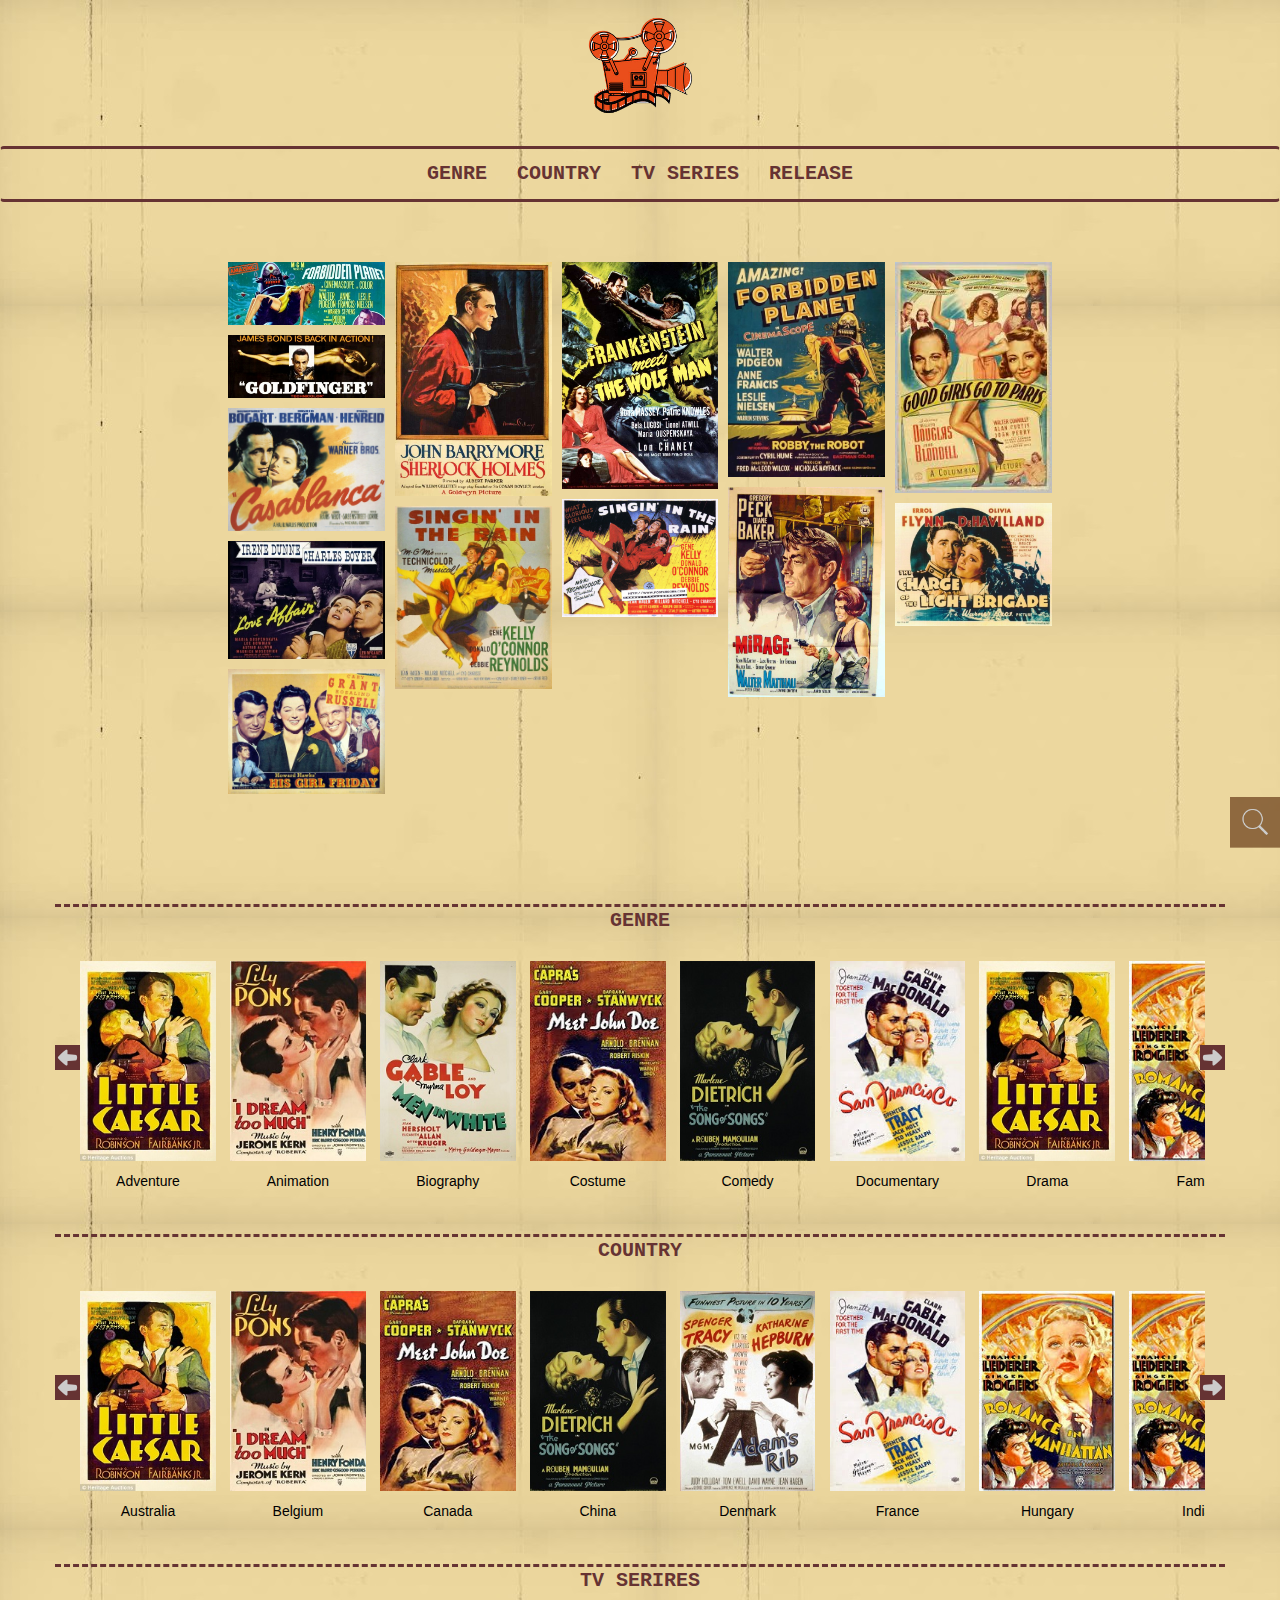
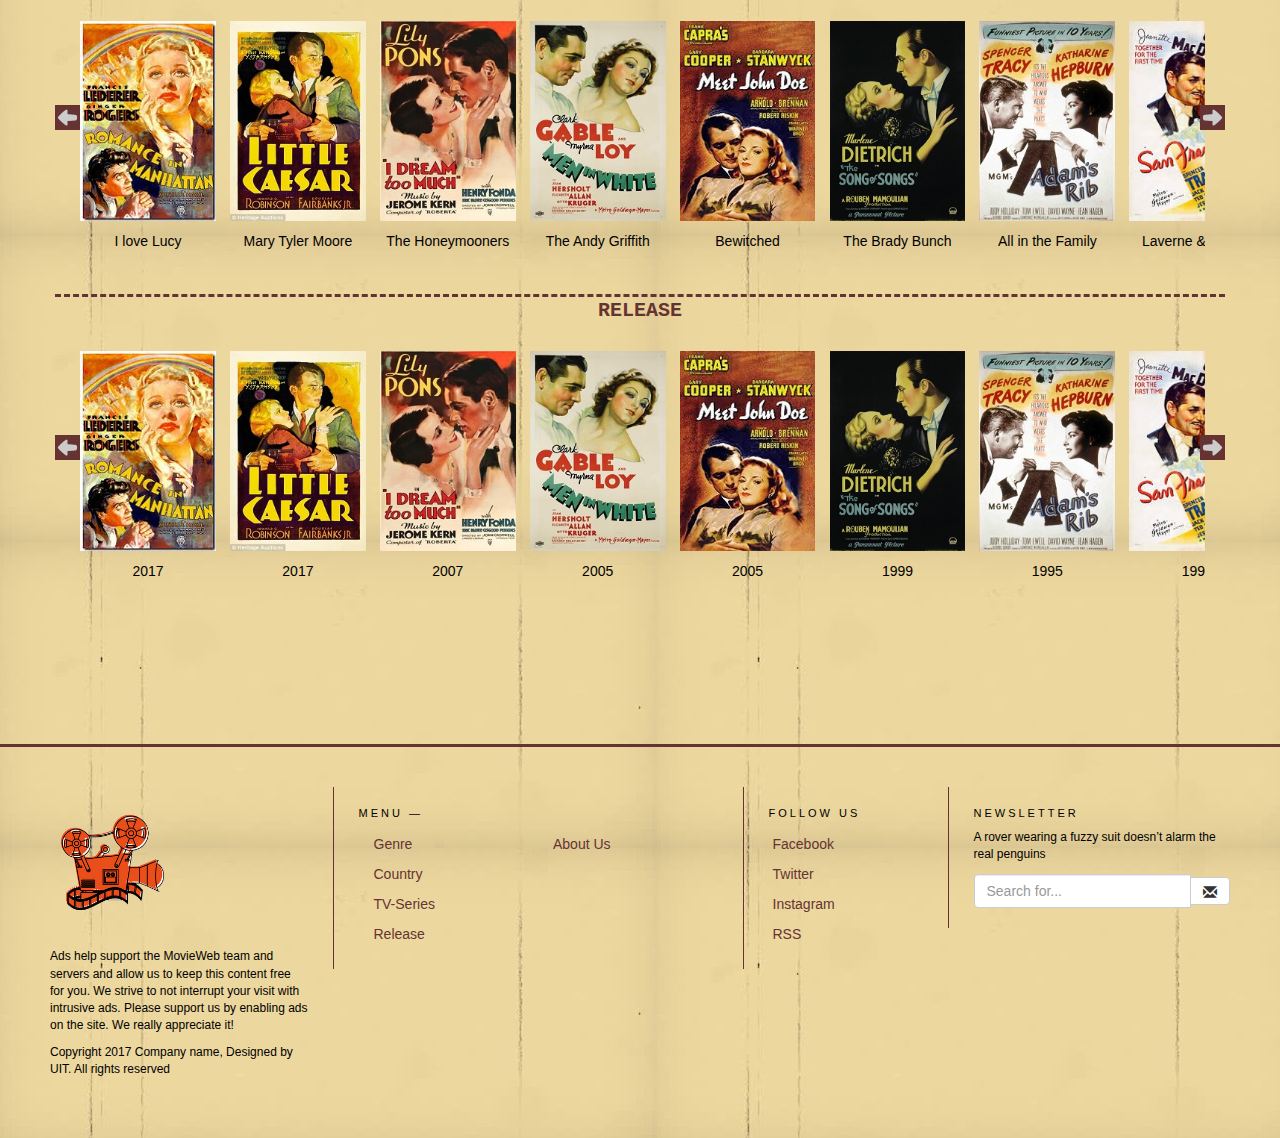
==== commit eb794acb: "Add page about, actor and remove some files" ====
--- a/index.html
+++ b/index.html
@@ -3,7 +3,7 @@
   <meta charset="UTF-8">
   <meta name="viewport" content="width=device-width, initial-scale=1.0">
   <meta http-equiv="X-UA-Compatible" content="ie=edge">
-  <title>Document</title>
+  <title>Classic Cinema Online</title>
 
   <link rel="stylesheet" href="https://maxcdn.bootstrapcdn.com/bootstrap/3.3.7/css/bootstrap.min.css">
   <link rel="stylesheet" href="css/header.css">
@@ -696,19 +696,19 @@
               <img src="images/play-button-small.png" alt="Watch film">
             </a>
           </div>
-          <p>Madonna</p>
-        </div>
-        <div class="film-item">
-          <a href="#"><img src="images/c1.jpg" alt="Film is catergoried to actor"></a>
-          <div class="film-description">
-            <p class="title">Titanic (1997)</p>
-            <p class="time">120 min</p>
-            <p class="content">An American epic romance-disaster film directed, written, co-produced and co-edited by James Cameron. A fictionalized account of the sinking of the RMS Titanic, it stars Leonardo DiCaprio and Kate Winslet as members of different social classes who fall in love aboard the ship during its ill-fated maiden voyage.</p>
-            <a href="watching.html" class="watch">
-              <img src="images/play-button-small.png" alt="Watch film">
-            </a>
-          </div>
-          <p>Madonna</p>
+          <p>I love Lucy</p>
+        </div>
+        <div class="film-item">
+          <a href="#"><img src="images/c1.jpg" alt="Film is catergoried to actor"></a>
+          <div class="film-description">
+            <p class="title">Titanic (1997)</p>
+            <p class="time">120 min</p>
+            <p class="content">An American epic romance-disaster film directed, written, co-produced and co-edited by James Cameron. A fictionalized account of the sinking of the RMS Titanic, it stars Leonardo DiCaprio and Kate Winslet as members of different social classes who fall in love aboard the ship during its ill-fated maiden voyage.</p>
+            <a href="watching.html" class="watch">
+              <img src="images/play-button-small.png" alt="Watch film">
+            </a>
+          </div>
+          <p>Mary Tyler Moore</p>
         </div>
         <div class="film-item">
           <a href="#"><img src="images/c2.jpg" alt="Film is catergoried to actor"></a>
@@ -720,7 +720,7 @@
               <img src="images/play-button-small.png" alt="Watch film">
             </a>
           </div>
-          <p>Madonna</p>
+          <p>The Honeymooners</p>
         </div>
         <div class="film-item">
           <a href="#"><img src="images/c3.jpg" alt="Film is catergoried to actor"></a>
@@ -732,7 +732,7 @@
               <img src="images/play-button-small.png" alt="Watch film">
             </a>
           </div>
-          <p>Madonna</p>
+          <p>The Andy Griffith</p>
         </div>
         <div class="film-item">
           <a href="#"><img src="images/c5.jpg" alt="Film is catergoried to actor"></a>
@@ -744,7 +744,7 @@
               <img src="images/play-button-small.png" alt="Watch film">
             </a>
           </div>
-          <p>Madonna</p>
+          <p>Bewitched</p>
         </div>
         <div class="film-item">
           <a href="#"><img src="images/c6.jpg" alt="Film is catergoried to actor"></a>
@@ -756,7 +756,7 @@
               <img src="images/play-button-small.png" alt="Watch film">
             </a>
           </div>
-          <p>Madonna</p>
+          <p>The Brady Bunch</p>
         </div>
         <div class="film-item">
           <a href="#"><img src="images/c7.jpg" alt="Film is catergoried to actor"></a>
@@ -768,7 +768,7 @@
               <img src="images/play-button-small.png" alt="Watch film">
             </a>
           </div>
-          <p>Madonna</p>
+          <p>All in the Family</p>
         </div>
         <div class="film-item">
           <a href="#"><img src="images/c8.jpg" alt="Film is catergoried to actor"></a>
@@ -780,19 +780,19 @@
               <img src="images/play-button-small.png" alt="Watch film">
             </a>
           </div>
-          <p>Madonna</p>
-        </div>
-        <div class="film-item">
-          <a href="#"><img src="images/c1.jpg" alt="Film is catergoried to actor"></a>
-          <div class="film-description">
-            <p class="title">Titanic (1997)</p>
-            <p class="time">120 min</p>
-            <p class="content">An American epic romance-disaster film directed, written, co-produced and co-edited by James Cameron. A fictionalized account of the sinking of the RMS Titanic, it stars Leonardo DiCaprio and Kate Winslet as members of different social classes who fall in love aboard the ship during its ill-fated maiden voyage.</p>
-            <a href="watching.html" class="watch">
-              <img src="images/play-button-small.png" alt="Watch film">
-            </a>
-          </div>
-          <p>Madonna</p>
+          <p>Laverne & Shirley</p>
+        </div>
+        <div class="film-item">
+          <a href="#"><img src="images/c1.jpg" alt="Film is catergoried to actor"></a>
+          <div class="film-description">
+            <p class="title">Titanic (1997)</p>
+            <p class="time">120 min</p>
+            <p class="content">An American epic romance-disaster film directed, written, co-produced and co-edited by James Cameron. A fictionalized account of the sinking of the RMS Titanic, it stars Leonardo DiCaprio and Kate Winslet as members of different social classes who fall in love aboard the ship during its ill-fated maiden voyage.</p>
+            <a href="watching.html" class="watch">
+              <img src="images/play-button-small.png" alt="Watch film">
+            </a>
+          </div>
+          <p>Happy Days</p>
         </div>
         <div class="film-item">
           <a href="#"><img src="images/c4.jpg" alt="Film is catergoried to actor"></a>
@@ -804,7 +804,7 @@
               <img src="images/play-button-small.png" alt="Watch film">
             </a>
           </div>
-          <p>Madonna</p>
+          <p>Three's Company</p>
         </div>
       </div>
       <img src="images/back.png" alt="Button scroll to left" class="back">
@@ -959,7 +959,6 @@
               <ul class="pages">
                   <li><a href="genres.html">Genre</a></li>
                   <li><a href="genres.html">Country</a></li>
-                  <li><a href="genres.html">Movies</a></li>
                   <li><a href="genres.html">TV-Series</a></li>
                   <li><a href="genres.html">Release</a></li>
               </ul>
--- a/css/header.css
+++ b/css/header.css
@@ -1,18 +1,10 @@
-@font-face {
-  font-family:  "toms handwritten new";
-  src:  url("../fonts/toms handwritten new.eot?") format("eot"),
-        url("../fonts/toms handwritten new.woff2") format("woff2"),
-        url("../fonts/toms handwritten new.woff") format("woff"),
-        url("../fonts/toms handwritten new.ttf") format("truetype");
-}
-
 .logo{
   text-align: center;
   margin-bottom: 15px;
 }
 
 .logo img{
-  width: 150px;
+  width: 125px;
   height: auto;
 }
 
@@ -33,12 +25,14 @@
 }
 
 header .navbar ul > li > a{
-  font-family: "toms handwritten new";
+  font-family: courier, serif;
+  color: #663333;
+}
+
+header .menu > li > a{
   font-weight: bold;
-  font-size: 3rem;
-  font-variant: small-caps;
-  letter-spacing: 2px;
-  color: #663333;
+  font-size: 2rem;
+  text-transform: uppercase;
 }
 
 header .menu > li > a:focus{
--- a/css/banner-up.css
+++ b/css/banner-up.css
@@ -8,7 +8,7 @@
 }
 
 .mosaic{
-  padding-top: 100px;
+  padding-top: 60px;
   padding-bottom: 100px;
   -webkit-column-count: 5;
   -webkit-column-gap: 10px;
@@ -22,9 +22,9 @@
   display: inline-block;
   width: 100%;
   background-color: white;
-  opacity: 0.5;
+  /*opacity: 0.5;*/
   cursor: pointer;
-  transition: transform 1s, opacity 1s, z-index 1s;
+  transition: transform 1s, opacity 1s;
   -webkit-backface-visibility: hidden;
   margin-bottom: 10px;
 }
@@ -36,7 +36,7 @@
 
 .mosaic-items:hover{
   transform: scale(1.5);
-  opacity: 1;
+  /*opacity: 1;*/
   z-index: 100;
 }
 
@@ -110,7 +110,7 @@
 
 @media (max-width: 992px) {
   .mosaic{
-    padding-top: 100px;
+    padding-top: 60px;
     padding-bottom: 100px;
     -webkit-column-count: 4;
     -webkit-column-gap: 10px;
@@ -123,7 +123,7 @@
 
 @media (max-width: 480px) {
   .mosaic{
-    padding-top: 100px;
+    padding-top: 60px;
     padding-bottom: 100px;
     -webkit-column-count: 3;
     -webkit-column-gap: 10px;
@@ -144,7 +144,7 @@
 
 @media (max-width: 320px) {
   .mosaic{
-    padding-top: 100px;
+    padding-top: 60px;
     padding-bottom: 100px;
     -webkit-column-count: 2;
     -webkit-column-gap: 10px;
--- a/css/film-list.css
+++ b/css/film-list.css
@@ -18,16 +18,17 @@
 
 .film-list > div > a{
   color: #663333;
-  font-family: "toms handwritten new";
-  font-size: 30px;
-  font-variant: small-caps;
+  font-family: courier;
   font-weight: bold;
+  font-size: 2rem;
+  text-transform: uppercase;
 }
 
 .film-items{
   overflow-x: scroll;
   overflow-y: hidden;
   white-space: nowrap;
+  margin-top: 20px;
 }
 
 .film-item{
--- a/css/footer.css
+++ b/css/footer.css
@@ -6,7 +6,7 @@
   clear: both;
 }
 
-.footer-bs .row .footer-brand > img { margin-bottom: 20px;}
+.footer-bs .row .footer-brand > img { margin-bottom: 20px; width: 125px;}
 
 .footer-bs .footer-brand, .footer-bs .footer-nav, .footer-bs .footer-social, .footer-bs .footer-ns { padding:10px 25px; }
 .footer-bs .footer-nav, .footer-bs .footer-social, .footer-bs .footer-ns { border-color: transparent; }
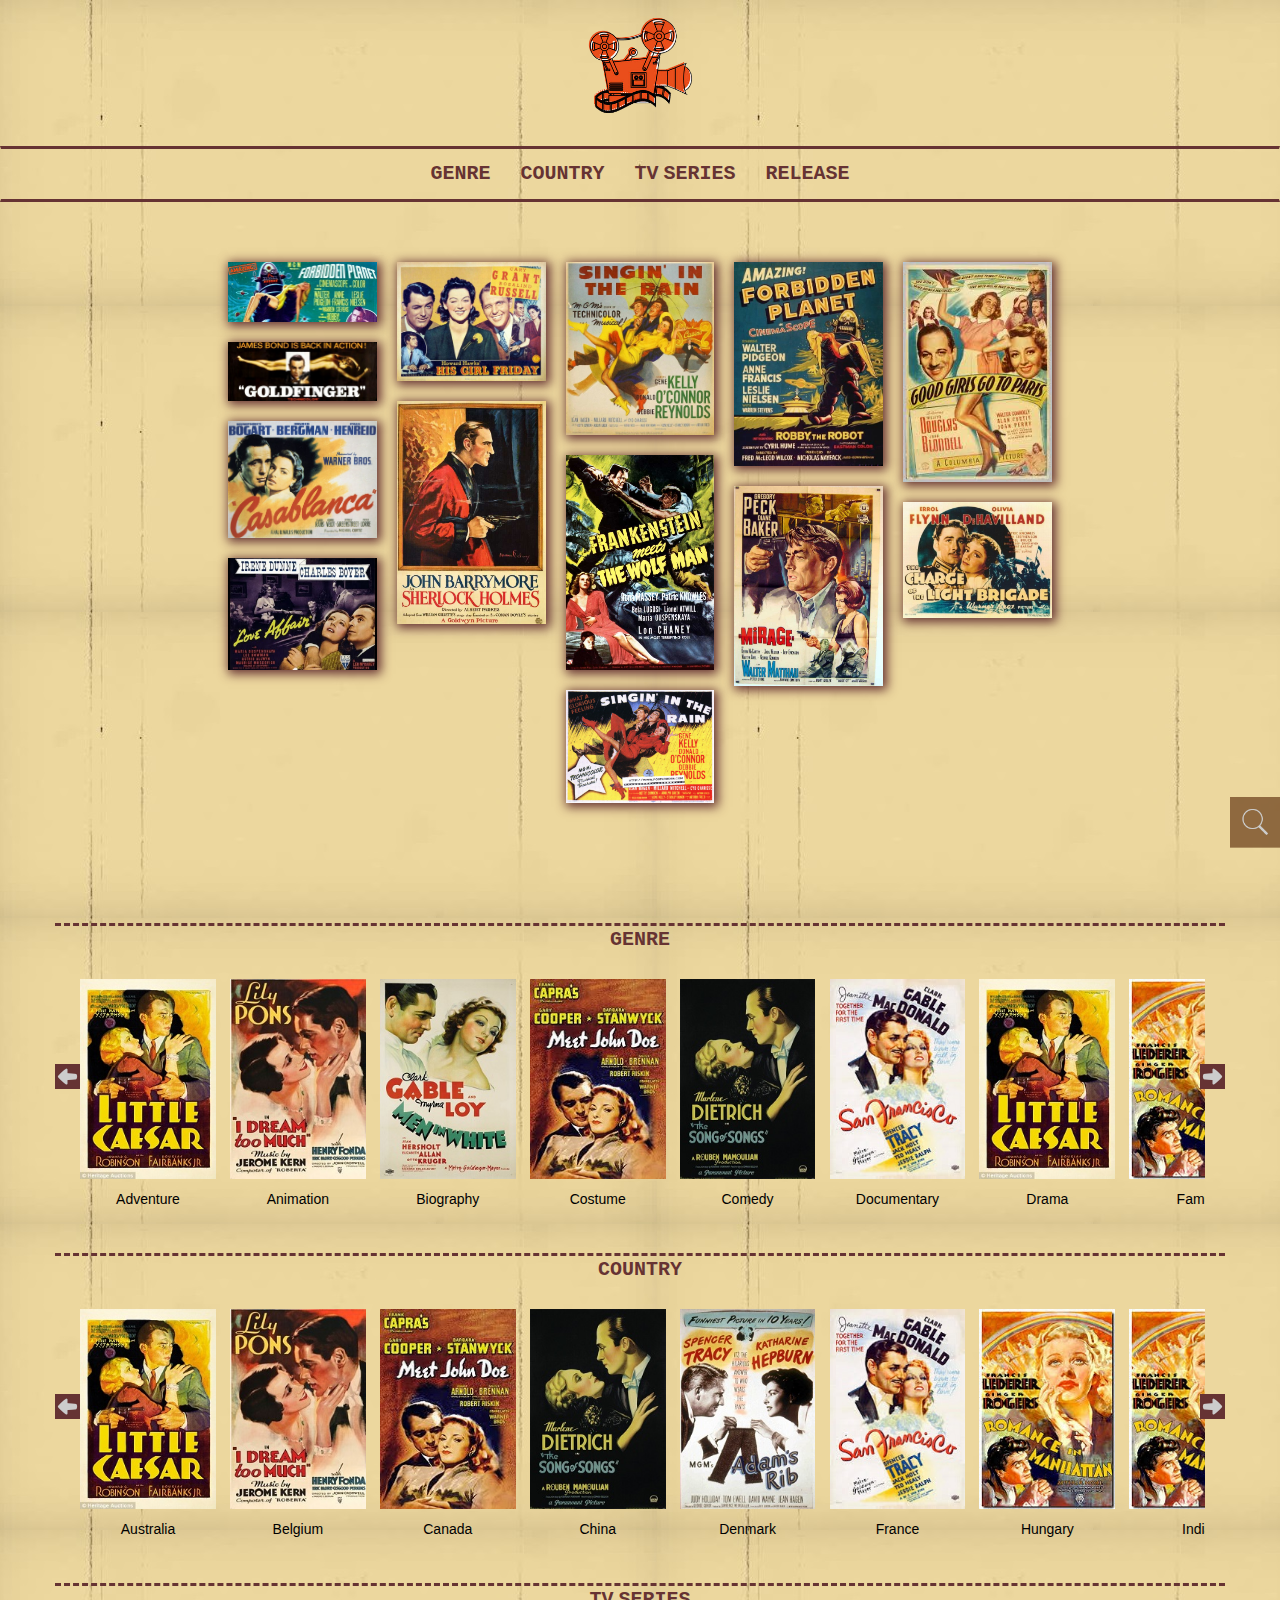
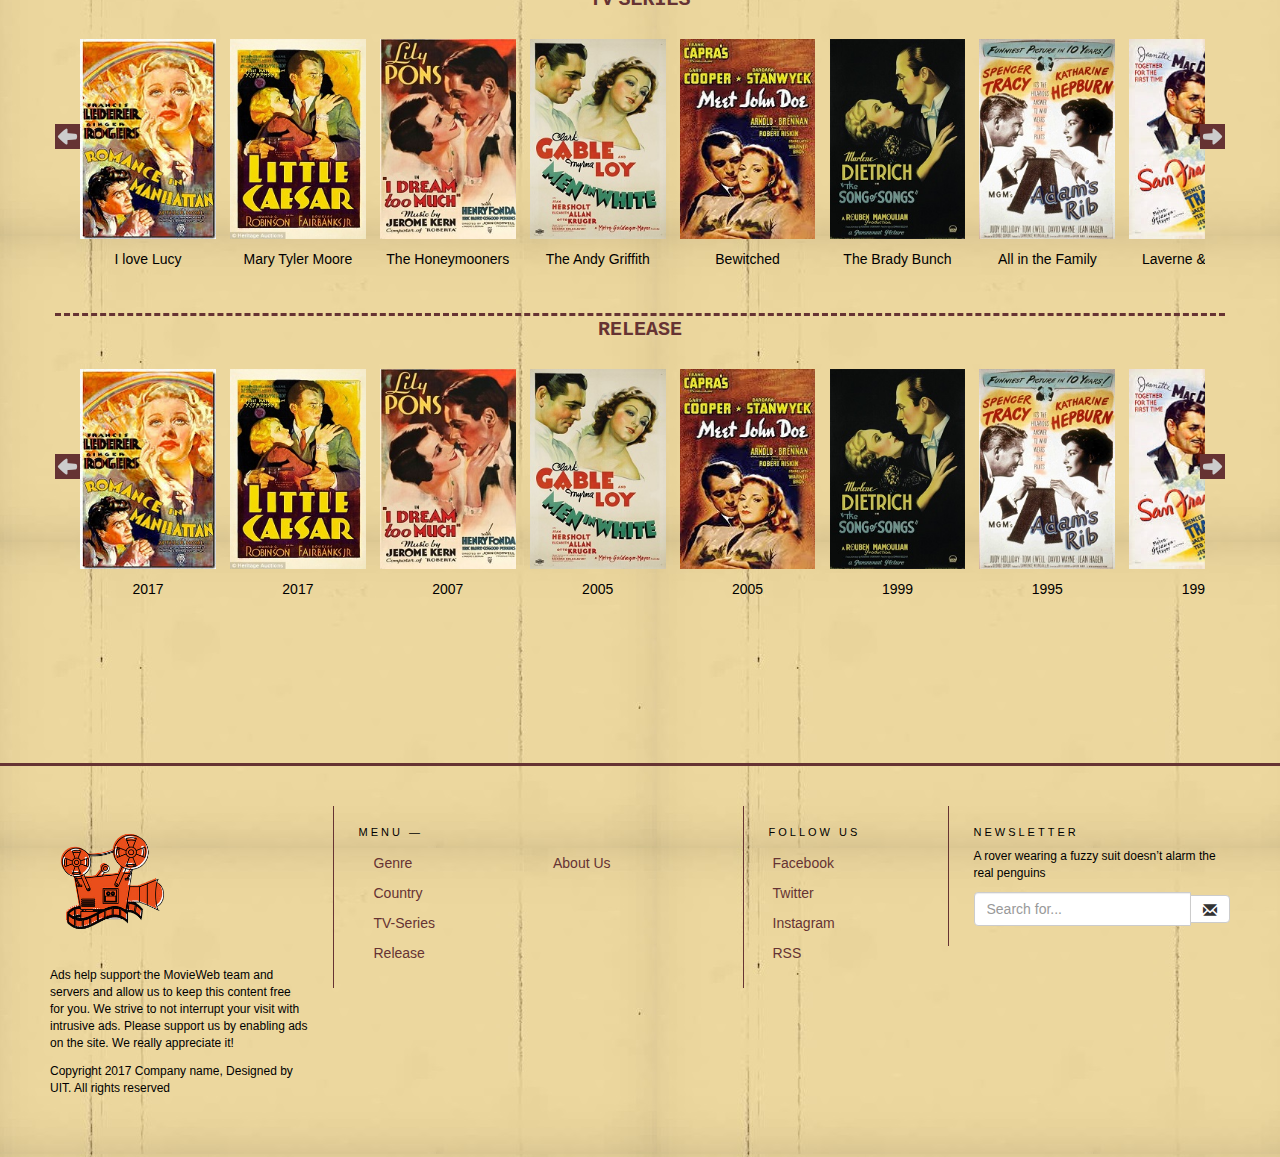
==== commit bfb101af: "Fix Homepage" ====
--- a/index.html
+++ b/index.html
@@ -126,43 +126,43 @@
   <div class="banner-up">
 		<div class="mosaic col-sm-8 col-sm-offset-2">
 			<div class="mosaic-items mosaic-item1">
-				<a href="watching.html"><img src="./images/home/home1.jpg" alt="" ></a>
+				<a href="detail.html"><img src="./images/home/home1.jpg" alt="" ></a>
 			</div>
 			<div class="mosaic-items mosaic-item2">
-				<a href="watching.html"><img src="./images/home/home2.jpg" alt=""></a>
+				<a href="detail.html"><img src="./images/home/home2.jpg" alt=""></a>
 			</div>
 			<div class="mosaic-items mosaic-item3">
-				<a href="watching.html"><img src="./images/home/home3.jpg" alt=""></a>
+				<a href="detail.html"><img src="./images/home/home3.jpg" alt=""></a>
 			</div>
 			<div class="mosaic-items mosaic-item4">
-				<a href="watching.html"><img src="./images/home/home4.jpg" alt=""></a>
+				<a href="detail.html"><img src="./images/home/home4.jpg" alt=""></a>
 			</div>
 			<div class="mosaic-items mosaic-item5">
-				<a href="watching.html"><img src="./images/home/home5.jpg" alt=""></a>
+				<a href="detail.html"><img src="./images/home/home5.jpg" alt=""></a>
 			</div>
 			<div class="mosaic-items mosaic-item6">
-				<a href="watching.html"><img src="./images/home/home6.jpg" alt=""></a>
+				<a href="detail.html"><img src="./images/home/home6.jpg" alt=""></a>
 			</div>
 			<div class="mosaic-items mosaic-item7">
-				<a href="watching.html"><img src="./images/home/home7.jpg" alt=""></a>
+				<a href="detail.html"><img src="./images/home/home7.jpg" alt=""></a>
 			</div>
 			<div class="mosaic-items mosaic-item8">
-				<a href="watching.html"><img src="./images/home/home8.jpg" alt=""></a>
+				<a href="detail.html"><img src="./images/home/home8.jpg" alt=""></a>
 			</div>
 			<div class="mosaic-items mosaic-item9">
-				<a href="watching.html"><img src="./images/home/home9.jpg" alt=""></a>
+				<a href="detail.html"><img src="./images/home/home9.jpg" alt=""></a>
 			</div>
 			<div class="mosaic-items mosaic-item10">
-				<a href="watching.html"><img src="./images/home/home10.jpg" alt=""></a>
+				<a href="detail.html"><img src="./images/home/home10.jpg" alt=""></a>
 			</div>
       <div class="mosaic-items mosaic-item10">
-				<a href="watching.html"><img src="./images/home/home11.jpg" alt=""></a>
+				<a href="detail.html"><img src="./images/home/home11.jpg" alt=""></a>
 			</div>
       <div class="mosaic-items mosaic-item10">
-				<a href="watching.html"><img src="./images/home/home12.jpg" alt=""></a>
+				<a href="detail.html"><img src="./images/home/home12.jpg" alt=""></a>
 			</div>
       <div class="mosaic-items mosaic-item10">
-				<a href="watching.html"><img src="./images/home/home13.jpg" alt=""></a>
+				<a href="detail.html"><img src="./images/home/home13.jpg" alt=""></a>
 			</div>
 		</div>
 
@@ -207,10 +207,10 @@
           <div class="film-description">
             <p class="title">Titanic (1997)</p>
             <p class="time">120 min</p>
-            <p class="content">An American epic romance-disaster film directed, written, co-produced and co-edited by James Cameron. A fictionalized account of the sinking of the RMS Titanic, it stars Leonardo DiCaprio and Kate Winslet as members of different social classes who fall in love aboard the ship during its ill-fated maiden voyage.</p>
-            <a href="watching.html" class="watch">
-              <img src="images/play-button-small.png" alt="Watch film">
-            </a>
+            <a href="watching.html" class="watch">
+              <img src="images/play-button-small.png" alt="Watch film">
+            </a>
+            <p class="content">An American epic romance-disaster film directed, written, co-produced and co-edited by James Cameron. A fictionalized account of the sinking of the RMS Titanic, it stars Leonardo DiCaprio and Kate Winslet as members of different social classes who fall in love aboard the ship during its ill-fated maiden voyage.</p>
           </div>
           <p>Adventure</p>
         </div>
@@ -219,10 +219,10 @@
           <div class="film-description">
             <p class="title">Titanic (1997)</p>
             <p class="time">120 min</p>
-            <p class="content">An American epic romance-disaster film directed, written, co-produced and co-edited by James Cameron. A fictionalized account of the sinking of the RMS Titanic, it stars Leonardo DiCaprio and Kate Winslet as members of different social classes who fall in love aboard the ship during its ill-fated maiden voyage.</p>
-            <a href="watching.html" class="watch">
-              <img src="images/play-button-small.png" alt="Watch film">
-            </a>
+            <a href="watching.html" class="watch">
+              <img src="images/play-button-small.png" alt="Watch film">
+            </a>
+            <p class="content">An American epic romance-disaster film directed, written, co-produced and co-edited by James Cameron. A fictionalized account of the sinking of the RMS Titanic, it stars Leonardo DiCaprio and Kate Winslet as members of different social classes who fall in love aboard the ship during its ill-fated maiden voyage.</p>
           </div>
           <p>Animation</p>
         </div>
@@ -231,10 +231,11 @@
           <div class="film-description">
             <p class="title">Titanic (1997)</p>
             <p class="time">120 min</p>
-            <p class="content">An American epic romance-disaster film directed, written, co-produced and co-edited by James Cameron. A fictionalized account of the sinking of the RMS Titanic, it stars Leonardo DiCaprio and Kate Winslet as members of different social classes who fall in love aboard the ship during its ill-fated maiden voyage.</p>
-            <a href="watching.html" class="watch">
-              <img src="images/play-button-small.png" alt="Watch film">
-            </a>
+            <a href="watching.html" class="watch">
+              <img src="images/play-button-small.png" alt="Watch film">
+            </a>
+            <p class="content">An American epic romance-disaster film directed, written, co-produced and co-edited by James Cameron. A fictionalized account of the sinking of the RMS Titanic, it stars Leonardo DiCaprio and Kate Winslet as members of different social classes who fall in love aboard the ship during its ill-fated maiden voyage.</p>
+
           </div>
           <p>Biography</p>
         </div>
@@ -243,10 +244,11 @@
           <div class="film-description">
             <p class="title">Titanic (1997)</p>
             <p class="time">120 min</p>
-            <p class="content">An American epic romance-disaster film directed, written, co-produced and co-edited by James Cameron. A fictionalized account of the sinking of the RMS Titanic, it stars Leonardo DiCaprio and Kate Winslet as members of different social classes who fall in love aboard the ship during its ill-fated maiden voyage.</p>
-            <a href="watching.html" class="watch">
-              <img src="images/play-button-small.png" alt="Watch film">
-            </a>
+            <a href="watching.html" class="watch">
+              <img src="images/play-button-small.png" alt="Watch film">
+            </a>
+            <p class="content">An American epic romance-disaster film directed, written, co-produced and co-edited by James Cameron. A fictionalized account of the sinking of the RMS Titanic, it stars Leonardo DiCaprio and Kate Winslet as members of different social classes who fall in love aboard the ship during its ill-fated maiden voyage.</p>
+
           </div>
           <p>Costume</p>
         </div>
@@ -255,10 +257,11 @@
           <div class="film-description">
             <p class="title">Titanic (1997)</p>
             <p class="time">120 min</p>
-            <p class="content">An American epic romance-disaster film directed, written, co-produced and co-edited by James Cameron. A fictionalized account of the sinking of the RMS Titanic, it stars Leonardo DiCaprio and Kate Winslet as members of different social classes who fall in love aboard the ship during its ill-fated maiden voyage.</p>
-            <a href="watching.html" class="watch">
-              <img src="images/play-button-small.png" alt="Watch film">
-            </a>
+            <a href="watching.html" class="watch">
+              <img src="images/play-button-small.png" alt="Watch film">
+            </a>
+            <p class="content">An American epic romance-disaster film directed, written, co-produced and co-edited by James Cameron. A fictionalized account of the sinking of the RMS Titanic, it stars Leonardo DiCaprio and Kate Winslet as members of different social classes who fall in love aboard the ship during its ill-fated maiden voyage.</p>
+
           </div>
           <p>Comedy</p>
         </div>
@@ -267,10 +270,11 @@
           <div class="film-description">
             <p class="title">Titanic (1997)</p>
             <p class="time">120 min</p>
-            <p class="content">An American epic romance-disaster film directed, written, co-produced and co-edited by James Cameron. A fictionalized account of the sinking of the RMS Titanic, it stars Leonardo DiCaprio and Kate Winslet as members of different social classes who fall in love aboard the ship during its ill-fated maiden voyage.</p>
-            <a href="watching.html" class="watch">
-              <img src="images/play-button-small.png" alt="Watch film">
-            </a>
+            <a href="watching.html" class="watch">
+              <img src="images/play-button-small.png" alt="Watch film">
+            </a>
+            <p class="content">An American epic romance-disaster film directed, written, co-produced and co-edited by James Cameron. A fictionalized account of the sinking of the RMS Titanic, it stars Leonardo DiCaprio and Kate Winslet as members of different social classes who fall in love aboard the ship during its ill-fated maiden voyage.</p>
+
           </div>
           <p>Documentary</p>
         </div>
@@ -279,10 +283,11 @@
           <div class="film-description">
             <p class="title">Titanic (1997)</p>
             <p class="time">120 min</p>
-            <p class="content">An American epic romance-disaster film directed, written, co-produced and co-edited by James Cameron. A fictionalized account of the sinking of the RMS Titanic, it stars Leonardo DiCaprio and Kate Winslet as members of different social classes who fall in love aboard the ship during its ill-fated maiden voyage.</p>
-            <a href="watching.html" class="watch">
-              <img src="images/play-button-small.png" alt="Watch film">
-            </a>
+            <a href="watching.html" class="watch">
+              <img src="images/play-button-small.png" alt="Watch film">
+            </a>
+            <p class="content">An American epic romance-disaster film directed, written, co-produced and co-edited by James Cameron. A fictionalized account of the sinking of the RMS Titanic, it stars Leonardo DiCaprio and Kate Winslet as members of different social classes who fall in love aboard the ship during its ill-fated maiden voyage.</p>
+
           </div>
           <p>Drama</p>
         </div>
@@ -291,10 +296,11 @@
           <div class="film-description">
             <p class="title">Titanic (1997)</p>
             <p class="time">120 min</p>
-            <p class="content">An American epic romance-disaster film directed, written, co-produced and co-edited by James Cameron. A fictionalized account of the sinking of the RMS Titanic, it stars Leonardo DiCaprio and Kate Winslet as members of different social classes who fall in love aboard the ship during its ill-fated maiden voyage.</p>
-            <a href="watching.html" class="watch">
-              <img src="images/play-button-small.png" alt="Watch film">
-            </a>
+            <a href="watching.html" class="watch">
+              <img src="images/play-button-small.png" alt="Watch film">
+            </a>
+            <p class="content">An American epic romance-disaster film directed, written, co-produced and co-edited by James Cameron. A fictionalized account of the sinking of the RMS Titanic, it stars Leonardo DiCaprio and Kate Winslet as members of different social classes who fall in love aboard the ship during its ill-fated maiden voyage.</p>
+
           </div>
           <p>Family</p>
         </div>
@@ -303,10 +309,11 @@
           <div class="film-description">
             <p class="title">Titanic (1997)</p>
             <p class="time">120 min</p>
-            <p class="content">An American epic romance-disaster film directed, written, co-produced and co-edited by James Cameron. A fictionalized account of the sinking of the RMS Titanic, it stars Leonardo DiCaprio and Kate Winslet as members of different social classes who fall in love aboard the ship during its ill-fated maiden voyage.</p>
-            <a href="watching.html" class="watch">
-              <img src="images/play-button-small.png" alt="Watch film">
-            </a>
+            <a href="watching.html" class="watch">
+              <img src="images/play-button-small.png" alt="Watch film">
+            </a>
+            <p class="content">An American epic romance-disaster film directed, written, co-produced and co-edited by James Cameron. A fictionalized account of the sinking of the RMS Titanic, it stars Leonardo DiCaprio and Kate Winslet as members of different social classes who fall in love aboard the ship during its ill-fated maiden voyage.</p>
+
           </div>
           <p>Fantasy</p>
         </div>
@@ -315,10 +322,11 @@
           <div class="film-description">
             <p class="title">Titanic (1997)</p>
             <p class="time">120 min</p>
-            <p class="content">An American epic romance-disaster film directed, written, co-produced and co-edited by James Cameron. A fictionalized account of the sinking of the RMS Titanic, it stars Leonardo DiCaprio and Kate Winslet as members of different social classes who fall in love aboard the ship during its ill-fated maiden voyage.</p>
-            <a href="watching.html" class="watch">
-              <img src="images/play-button-small.png" alt="Watch film">
-            </a>
+            <a href="watching.html" class="watch">
+              <img src="images/play-button-small.png" alt="Watch film">
+            </a>
+            <p class="content">An American epic romance-disaster film directed, written, co-produced and co-edited by James Cameron. A fictionalized account of the sinking of the RMS Titanic, it stars Leonardo DiCaprio and Kate Winslet as members of different social classes who fall in love aboard the ship during its ill-fated maiden voyage.</p>
+
           </div>
           <p>Gameshow</p>
         </div>
@@ -327,10 +335,11 @@
           <div class="film-description">
             <p class="title">Titanic (1997)</p>
             <p class="time">120 min</p>
-            <p class="content">An American epic romance-disaster film directed, written, co-produced and co-edited by James Cameron. A fictionalized account of the sinking of the RMS Titanic, it stars Leonardo DiCaprio and Kate Winslet as members of different social classes who fall in love aboard the ship during its ill-fated maiden voyage.</p>
-            <a href="watching.html" class="watch">
-              <img src="images/play-button-small.png" alt="Watch film">
-            </a>
+            <a href="watching.html" class="watch">
+              <img src="images/play-button-small.png" alt="Watch film">
+            </a>
+            <p class="content">An American epic romance-disaster film directed, written, co-produced and co-edited by James Cameron. A fictionalized account of the sinking of the RMS Titanic, it stars Leonardo DiCaprio and Kate Winslet as members of different social classes who fall in love aboard the ship during its ill-fated maiden voyage.</p>
+
           </div>
           <p>History</p>
         </div>
@@ -339,10 +348,11 @@
           <div class="film-description">
             <p class="title">Titanic (1997)</p>
             <p class="time">120 min</p>
-            <p class="content">An American epic romance-disaster film directed, written, co-produced and co-edited by James Cameron. A fictionalized account of the sinking of the RMS Titanic, it stars Leonardo DiCaprio and Kate Winslet as members of different social classes who fall in love aboard the ship during its ill-fated maiden voyage.</p>
-            <a href="watching.html" class="watch">
-              <img src="images/play-button-small.png" alt="Watch film">
-            </a>
+            <a href="watching.html" class="watch">
+              <img src="images/play-button-small.png" alt="Watch film">
+            </a>
+            <p class="content">An American epic romance-disaster film directed, written, co-produced and co-edited by James Cameron. A fictionalized account of the sinking of the RMS Titanic, it stars Leonardo DiCaprio and Kate Winslet as members of different social classes who fall in love aboard the ship during its ill-fated maiden voyage.</p>
+
           </div>
           <p>Horror</p>
         </div>
@@ -351,10 +361,11 @@
           <div class="film-description">
             <p class="title">Titanic (1997)</p>
             <p class="time">120 min</p>
-            <p class="content">An American epic romance-disaster film directed, written, co-produced and co-edited by James Cameron. A fictionalized account of the sinking of the RMS Titanic, it stars Leonardo DiCaprio and Kate Winslet as members of different social classes who fall in love aboard the ship during its ill-fated maiden voyage.</p>
-            <a href="watching.html" class="watch">
-              <img src="images/play-button-small.png" alt="Watch film">
-            </a>
+            <a href="watching.html" class="watch">
+              <img src="images/play-button-small.png" alt="Watch film">
+            </a>
+            <p class="content">An American epic romance-disaster film directed, written, co-produced and co-edited by James Cameron. A fictionalized account of the sinking of the RMS Titanic, it stars Leonardo DiCaprio and Kate Winslet as members of different social classes who fall in love aboard the ship during its ill-fated maiden voyage.</p>
+
           </div>
           <p>Kungfu</p>
         </div>
@@ -363,10 +374,11 @@
           <div class="film-description">
             <p class="title">Titanic (1997)</p>
             <p class="time">120 min</p>
-            <p class="content">An American epic romance-disaster film directed, written, co-produced and co-edited by James Cameron. A fictionalized account of the sinking of the RMS Titanic, it stars Leonardo DiCaprio and Kate Winslet as members of different social classes who fall in love aboard the ship during its ill-fated maiden voyage.</p>
-            <a href="watching.html" class="watch">
-              <img src="images/play-button-small.png" alt="Watch film">
-            </a>
+            <a href="watching.html" class="watch">
+              <img src="images/play-button-small.png" alt="Watch film">
+            </a>
+            <p class="content">An American epic romance-disaster film directed, written, co-produced and co-edited by James Cameron. A fictionalized account of the sinking of the RMS Titanic, it stars Leonardo DiCaprio and Kate Winslet as members of different social classes who fall in love aboard the ship during its ill-fated maiden voyage.</p>
+
           </div>
           <p>Music</p>
         </div>
@@ -375,10 +387,11 @@
           <div class="film-description">
             <p class="title">Titanic (1997)</p>
             <p class="time">120 min</p>
-            <p class="content">An American epic romance-disaster film directed, written, co-produced and co-edited by James Cameron. A fictionalized account of the sinking of the RMS Titanic, it stars Leonardo DiCaprio and Kate Winslet as members of different social classes who fall in love aboard the ship during its ill-fated maiden voyage.</p>
-            <a href="watching.html" class="watch">
-              <img src="images/play-button-small.png" alt="Watch film">
-            </a>
+            <a href="watching.html" class="watch">
+              <img src="images/play-button-small.png" alt="Watch film">
+            </a>
+            <p class="content">An American epic romance-disaster film directed, written, co-produced and co-edited by James Cameron. A fictionalized account of the sinking of the RMS Titanic, it stars Leonardo DiCaprio and Kate Winslet as members of different social classes who fall in love aboard the ship during its ill-fated maiden voyage.</p>
+
           </div>
           <p>Mystery</p>
         </div>
@@ -387,10 +400,11 @@
           <div class="film-description">
             <p class="title">Titanic (1997)</p>
             <p class="time">120 min</p>
-            <p class="content">An American epic romance-disaster film directed, written, co-produced and co-edited by James Cameron. A fictionalized account of the sinking of the RMS Titanic, it stars Leonardo DiCaprio and Kate Winslet as members of different social classes who fall in love aboard the ship during its ill-fated maiden voyage.</p>
-            <a href="watching.html" class="watch">
-              <img src="images/play-button-small.png" alt="Watch film">
-            </a>
+            <a href="watching.html" class="watch">
+              <img src="images/play-button-small.png" alt="Watch film">
+            </a>
+            <p class="content">An American epic romance-disaster film directed, written, co-produced and co-edited by James Cameron. A fictionalized account of the sinking of the RMS Titanic, it stars Leonardo DiCaprio and Kate Winslet as members of different social classes who fall in love aboard the ship during its ill-fated maiden voyage.</p>
+
           </div>
           <p>Sci-fi</p>
         </div>
@@ -399,10 +413,11 @@
           <div class="film-description">
             <p class="title">Titanic (1997)</p>
             <p class="time">120 min</p>
-            <p class="content">An American epic romance-disaster film directed, written, co-produced and co-edited by James Cameron. A fictionalized account of the sinking of the RMS Titanic, it stars Leonardo DiCaprio and Kate Winslet as members of different social classes who fall in love aboard the ship during its ill-fated maiden voyage.</p>
-            <a href="watching.html" class="watch">
-              <img src="images/play-button-small.png" alt="Watch film">
-            </a>
+            <a href="watching.html" class="watch">
+              <img src="images/play-button-small.png" alt="Watch film">
+            </a>
+            <p class="content">An American epic romance-disaster film directed, written, co-produced and co-edited by James Cameron. A fictionalized account of the sinking of the RMS Titanic, it stars Leonardo DiCaprio and Kate Winslet as members of different social classes who fall in love aboard the ship during its ill-fated maiden voyage.</p>
+
           </div>
           <p>Sport</p>
         </div>
@@ -411,10 +426,11 @@
           <div class="film-description">
             <p class="title">Titanic (1997)</p>
             <p class="time">120 min</p>
-            <p class="content">An American epic romance-disaster film directed, written, co-produced and co-edited by James Cameron. A fictionalized account of the sinking of the RMS Titanic, it stars Leonardo DiCaprio and Kate Winslet as members of different social classes who fall in love aboard the ship during its ill-fated maiden voyage.</p>
-            <a href="watching.html" class="watch">
-              <img src="images/play-button-small.png" alt="Watch film">
-            </a>
+            <a href="watching.html" class="watch">
+              <img src="images/play-button-small.png" alt="Watch film">
+            </a>
+            <p class="content">An American epic romance-disaster film directed, written, co-produced and co-edited by James Cameron. A fictionalized account of the sinking of the RMS Titanic, it stars Leonardo DiCaprio and Kate Winslet as members of different social classes who fall in love aboard the ship during its ill-fated maiden voyage.</p>
+
           </div>
           <p>Thriller</p>
         </div>
@@ -423,10 +439,11 @@
           <div class="film-description">
             <p class="title">Titanic (1997)</p>
             <p class="time">120 min</p>
-            <p class="content">An American epic romance-disaster film directed, written, co-produced and co-edited by James Cameron. A fictionalized account of the sinking of the RMS Titanic, it stars Leonardo DiCaprio and Kate Winslet as members of different social classes who fall in love aboard the ship during its ill-fated maiden voyage.</p>
-            <a href="watching.html" class="watch">
-              <img src="images/play-button-small.png" alt="Watch film">
-            </a>
+            <a href="watching.html" class="watch">
+              <img src="images/play-button-small.png" alt="Watch film">
+            </a>
+            <p class="content">An American epic romance-disaster film directed, written, co-produced and co-edited by James Cameron. A fictionalized account of the sinking of the RMS Titanic, it stars Leonardo DiCaprio and Kate Winslet as members of different social classes who fall in love aboard the ship during its ill-fated maiden voyage.</p>
+
           </div>
           <p>War</p>
         </div>
@@ -443,10 +460,11 @@
           <div class="film-description">
             <p class="title">Titanic (1997)</p>
             <p class="time">120 min</p>
-            <p class="content">An American epic romance-disaster film directed, written, co-produced and co-edited by James Cameron. A fictionalized account of the sinking of the RMS Titanic, it stars Leonardo DiCaprio and Kate Winslet as members of different social classes who fall in love aboard the ship during its ill-fated maiden voyage.</p>
-            <a href="watching.html" class="watch">
-              <img src="images/play-button-small.png" alt="Watch film">
-            </a>
+            <a href="watching.html" class="watch">
+              <img src="images/play-button-small.png" alt="Watch film">
+            </a>
+            <p class="content">An American epic romance-disaster film directed, written, co-produced and co-edited by James Cameron. A fictionalized account of the sinking of the RMS Titanic, it stars Leonardo DiCaprio and Kate Winslet as members of different social classes who fall in love aboard the ship during its ill-fated maiden voyage.</p>
+
           </div>
           <p>Australia</p>
         </div>
@@ -455,10 +473,11 @@
           <div class="film-description">
             <p class="title">Titanic (1997)</p>
             <p class="time">120 min</p>
-            <p class="content">An American epic romance-disaster film directed, written, co-produced and co-edited by James Cameron. A fictionalized account of the sinking of the RMS Titanic, it stars Leonardo DiCaprio and Kate Winslet as members of different social classes who fall in love aboard the ship during its ill-fated maiden voyage.</p>
-            <a href="watching.html" class="watch">
-              <img src="images/play-button-small.png" alt="Watch film">
-            </a>
+            <a href="watching.html" class="watch">
+              <img src="images/play-button-small.png" alt="Watch film">
+            </a>
+            <p class="content">An American epic romance-disaster film directed, written, co-produced and co-edited by James Cameron. A fictionalized account of the sinking of the RMS Titanic, it stars Leonardo DiCaprio and Kate Winslet as members of different social classes who fall in love aboard the ship during its ill-fated maiden voyage.</p>
+
           </div>
           <p>Belgium</p>
         </div>
@@ -467,10 +486,11 @@
           <div class="film-description">
             <p class="title">Titanic (1997)</p>
             <p class="time">120 min</p>
-            <p class="content">An American epic romance-disaster film directed, written, co-produced and co-edited by James Cameron. A fictionalized account of the sinking of the RMS Titanic, it stars Leonardo DiCaprio and Kate Winslet as members of different social classes who fall in love aboard the ship during its ill-fated maiden voyage.</p>
-            <a href="watching.html" class="watch">
-              <img src="images/play-button-small.png" alt="Watch film">
-            </a>
+            <a href="watching.html" class="watch">
+              <img src="images/play-button-small.png" alt="Watch film">
+            </a>
+            <p class="content">An American epic romance-disaster film directed, written, co-produced and co-edited by James Cameron. A fictionalized account of the sinking of the RMS Titanic, it stars Leonardo DiCaprio and Kate Winslet as members of different social classes who fall in love aboard the ship during its ill-fated maiden voyage.</p>
+
           </div>
           <p>Canada</p>
         </div>
@@ -479,10 +499,11 @@
           <div class="film-description">
             <p class="title">Titanic (1997)</p>
             <p class="time">120 min</p>
-            <p class="content">An American epic romance-disaster film directed, written, co-produced and co-edited by James Cameron. A fictionalized account of the sinking of the RMS Titanic, it stars Leonardo DiCaprio and Kate Winslet as members of different social classes who fall in love aboard the ship during its ill-fated maiden voyage.</p>
-            <a href="watching.html" class="watch">
-              <img src="images/play-button-small.png" alt="Watch film">
-            </a>
+            <a href="watching.html" class="watch">
+              <img src="images/play-button-small.png" alt="Watch film">
+            </a>
+            <p class="content">An American epic romance-disaster film directed, written, co-produced and co-edited by James Cameron. A fictionalized account of the sinking of the RMS Titanic, it stars Leonardo DiCaprio and Kate Winslet as members of different social classes who fall in love aboard the ship during its ill-fated maiden voyage.</p>
+
           </div>
           <p>China</p>
         </div>
@@ -491,10 +512,11 @@
           <div class="film-description">
             <p class="title">Titanic (1997)</p>
             <p class="time">120 min</p>
-            <p class="content">An American epic romance-disaster film directed, written, co-produced and co-edited by James Cameron. A fictionalized account of the sinking of the RMS Titanic, it stars Leonardo DiCaprio and Kate Winslet as members of different social classes who fall in love aboard the ship during its ill-fated maiden voyage.</p>
-            <a href="watching.html" class="watch">
-              <img src="images/play-button-small.png" alt="Watch film">
-            </a>
+            <a href="watching.html" class="watch">
+              <img src="images/play-button-small.png" alt="Watch film">
+            </a>
+            <p class="content">An American epic romance-disaster film directed, written, co-produced and co-edited by James Cameron. A fictionalized account of the sinking of the RMS Titanic, it stars Leonardo DiCaprio and Kate Winslet as members of different social classes who fall in love aboard the ship during its ill-fated maiden voyage.</p>
+
           </div>
           <p>Denmark</p>
         </div>
@@ -503,10 +525,11 @@
           <div class="film-description">
             <p class="title">Titanic (1997)</p>
             <p class="time">120 min</p>
-            <p class="content">An American epic romance-disaster film directed, written, co-produced and co-edited by James Cameron. A fictionalized account of the sinking of the RMS Titanic, it stars Leonardo DiCaprio and Kate Winslet as members of different social classes who fall in love aboard the ship during its ill-fated maiden voyage.</p>
-            <a href="watching.html" class="watch">
-              <img src="images/play-button-small.png" alt="Watch film">
-            </a>
+            <a href="watching.html" class="watch">
+              <img src="images/play-button-small.png" alt="Watch film">
+            </a>
+            <p class="content">An American epic romance-disaster film directed, written, co-produced and co-edited by James Cameron. A fictionalized account of the sinking of the RMS Titanic, it stars Leonardo DiCaprio and Kate Winslet as members of different social classes who fall in love aboard the ship during its ill-fated maiden voyage.</p>
+
           </div>
           <p>France</p>
         </div>
@@ -515,10 +538,11 @@
           <div class="film-description">
             <p class="title">Titanic (1997)</p>
             <p class="time">120 min</p>
-            <p class="content">An American epic romance-disaster film directed, written, co-produced and co-edited by James Cameron. A fictionalized account of the sinking of the RMS Titanic, it stars Leonardo DiCaprio and Kate Winslet as members of different social classes who fall in love aboard the ship during its ill-fated maiden voyage.</p>
-            <a href="watching.html" class="watch">
-              <img src="images/play-button-small.png" alt="Watch film">
-            </a>
+            <a href="watching.html" class="watch">
+              <img src="images/play-button-small.png" alt="Watch film">
+            </a>
+            <p class="content">An American epic romance-disaster film directed, written, co-produced and co-edited by James Cameron. A fictionalized account of the sinking of the RMS Titanic, it stars Leonardo DiCaprio and Kate Winslet as members of different social classes who fall in love aboard the ship during its ill-fated maiden voyage.</p>
+
           </div>
           <p>Hungary</p>
         </div>
@@ -527,10 +551,11 @@
           <div class="film-description">
             <p class="title">Titanic (1997)</p>
             <p class="time">120 min</p>
-            <p class="content">An American epic romance-disaster film directed, written, co-produced and co-edited by James Cameron. A fictionalized account of the sinking of the RMS Titanic, it stars Leonardo DiCaprio and Kate Winslet as members of different social classes who fall in love aboard the ship during its ill-fated maiden voyage.</p>
-            <a href="watching.html" class="watch">
-              <img src="images/play-button-small.png" alt="Watch film">
-            </a>
+            <a href="watching.html" class="watch">
+              <img src="images/play-button-small.png" alt="Watch film">
+            </a>
+            <p class="content">An American epic romance-disaster film directed, written, co-produced and co-edited by James Cameron. A fictionalized account of the sinking of the RMS Titanic, it stars Leonardo DiCaprio and Kate Winslet as members of different social classes who fall in love aboard the ship during its ill-fated maiden voyage.</p>
+
           </div>
           <p>India</p>
         </div>
@@ -539,10 +564,11 @@
           <div class="film-description">
             <p class="title">Titanic (1997)</p>
             <p class="time">120 min</p>
-            <p class="content">An American epic romance-disaster film directed, written, co-produced and co-edited by James Cameron. A fictionalized account of the sinking of the RMS Titanic, it stars Leonardo DiCaprio and Kate Winslet as members of different social classes who fall in love aboard the ship during its ill-fated maiden voyage.</p>
-            <a href="watching.html" class="watch">
-              <img src="images/play-button-small.png" alt="Watch film">
-            </a>
+            <a href="watching.html" class="watch">
+              <img src="images/play-button-small.png" alt="Watch film">
+            </a>
+            <p class="content">An American epic romance-disaster film directed, written, co-produced and co-edited by James Cameron. A fictionalized account of the sinking of the RMS Titanic, it stars Leonardo DiCaprio and Kate Winslet as members of different social classes who fall in love aboard the ship during its ill-fated maiden voyage.</p>
+
           </div>
           <p>Italy</p>
         </div>
@@ -551,10 +577,11 @@
           <div class="film-description">
             <p class="title">Titanic (1997)</p>
             <p class="time">120 min</p>
-            <p class="content">An American epic romance-disaster film directed, written, co-produced and co-edited by James Cameron. A fictionalized account of the sinking of the RMS Titanic, it stars Leonardo DiCaprio and Kate Winslet as members of different social classes who fall in love aboard the ship during its ill-fated maiden voyage.</p>
-            <a href="watching.html" class="watch">
-              <img src="images/play-button-small.png" alt="Watch film">
-            </a>
+            <a href="watching.html" class="watch">
+              <img src="images/play-button-small.png" alt="Watch film">
+            </a>
+            <p class="content">An American epic romance-disaster film directed, written, co-produced and co-edited by James Cameron. A fictionalized account of the sinking of the RMS Titanic, it stars Leonardo DiCaprio and Kate Winslet as members of different social classes who fall in love aboard the ship during its ill-fated maiden voyage.</p>
+
           </div>
           <p>Japan</p>
         </div>
@@ -563,10 +590,11 @@
           <div class="film-description">
             <p class="title">Titanic (1997)</p>
             <p class="time">120 min</p>
-            <p class="content">An American epic romance-disaster film directed, written, co-produced and co-edited by James Cameron. A fictionalized account of the sinking of the RMS Titanic, it stars Leonardo DiCaprio and Kate Winslet as members of different social classes who fall in love aboard the ship during its ill-fated maiden voyage.</p>
-            <a href="watching.html" class="watch">
-              <img src="images/play-button-small.png" alt="Watch film">
-            </a>
+            <a href="watching.html" class="watch">
+              <img src="images/play-button-small.png" alt="Watch film">
+            </a>
+            <p class="content">An American epic romance-disaster film directed, written, co-produced and co-edited by James Cameron. A fictionalized account of the sinking of the RMS Titanic, it stars Leonardo DiCaprio and Kate Winslet as members of different social classes who fall in love aboard the ship during its ill-fated maiden voyage.</p>
+
           </div>
           <p>Netherlands</p>
         </div>
@@ -575,10 +603,11 @@
           <div class="film-description">
             <p class="title">Titanic (1997)</p>
             <p class="time">120 min</p>
-            <p class="content">An American epic romance-disaster film directed, written, co-produced and co-edited by James Cameron. A fictionalized account of the sinking of the RMS Titanic, it stars Leonardo DiCaprio and Kate Winslet as members of different social classes who fall in love aboard the ship during its ill-fated maiden voyage.</p>
-            <a href="watching.html" class="watch">
-              <img src="images/play-button-small.png" alt="Watch film">
-            </a>
+            <a href="watching.html" class="watch">
+              <img src="images/play-button-small.png" alt="Watch film">
+            </a>
+            <p class="content">An American epic romance-disaster film directed, written, co-produced and co-edited by James Cameron. A fictionalized account of the sinking of the RMS Titanic, it stars Leonardo DiCaprio and Kate Winslet as members of different social classes who fall in love aboard the ship during its ill-fated maiden voyage.</p>
+
           </div>
           <p>China</p>
         </div>
@@ -587,10 +616,11 @@
           <div class="film-description">
             <p class="title">Titanic (1997)</p>
             <p class="time">120 min</p>
-            <p class="content">An American epic romance-disaster film directed, written, co-produced and co-edited by James Cameron. A fictionalized account of the sinking of the RMS Titanic, it stars Leonardo DiCaprio and Kate Winslet as members of different social classes who fall in love aboard the ship during its ill-fated maiden voyage.</p>
-            <a href="watching.html" class="watch">
-              <img src="images/play-button-small.png" alt="Watch film">
-            </a>
+            <a href="watching.html" class="watch">
+              <img src="images/play-button-small.png" alt="Watch film">
+            </a>
+            <p class="content">An American epic romance-disaster film directed, written, co-produced and co-edited by James Cameron. A fictionalized account of the sinking of the RMS Titanic, it stars Leonardo DiCaprio and Kate Winslet as members of different social classes who fall in love aboard the ship during its ill-fated maiden voyage.</p>
+
           </div>
           <p>Poland</p>
         </div>
@@ -599,10 +629,11 @@
           <div class="film-description">
             <p class="title">Titanic (1997)</p>
             <p class="time">120 min</p>
-            <p class="content">An American epic romance-disaster film directed, written, co-produced and co-edited by James Cameron. A fictionalized account of the sinking of the RMS Titanic, it stars Leonardo DiCaprio and Kate Winslet as members of different social classes who fall in love aboard the ship during its ill-fated maiden voyage.</p>
-            <a href="watching.html" class="watch">
-              <img src="images/play-button-small.png" alt="Watch film">
-            </a>
+            <a href="watching.html" class="watch">
+              <img src="images/play-button-small.png" alt="Watch film">
+            </a>
+            <p class="content">An American epic romance-disaster film directed, written, co-produced and co-edited by James Cameron. A fictionalized account of the sinking of the RMS Titanic, it stars Leonardo DiCaprio and Kate Winslet as members of different social classes who fall in love aboard the ship during its ill-fated maiden voyage.</p>
+
           </div>
           <p>South Africa</p>
         </div>
@@ -611,10 +642,11 @@
           <div class="film-description">
             <p class="title">Titanic (1997)</p>
             <p class="time">120 min</p>
-            <p class="content">An American epic romance-disaster film directed, written, co-produced and co-edited by James Cameron. A fictionalized account of the sinking of the RMS Titanic, it stars Leonardo DiCaprio and Kate Winslet as members of different social classes who fall in love aboard the ship during its ill-fated maiden voyage.</p>
-            <a href="watching.html" class="watch">
-              <img src="images/play-button-small.png" alt="Watch film">
-            </a>
+            <a href="watching.html" class="watch">
+              <img src="images/play-button-small.png" alt="Watch film">
+            </a>
+            <p class="content">An American epic romance-disaster film directed, written, co-produced and co-edited by James Cameron. A fictionalized account of the sinking of the RMS Titanic, it stars Leonardo DiCaprio and Kate Winslet as members of different social classes who fall in love aboard the ship during its ill-fated maiden voyage.</p>
+
           </div>
           <p>Spain</p>
         </div>
@@ -623,10 +655,11 @@
           <div class="film-description">
             <p class="title">Titanic (1997)</p>
             <p class="time">120 min</p>
-            <p class="content">An American epic romance-disaster film directed, written, co-produced and co-edited by James Cameron. A fictionalized account of the sinking of the RMS Titanic, it stars Leonardo DiCaprio and Kate Winslet as members of different social classes who fall in love aboard the ship during its ill-fated maiden voyage.</p>
-            <a href="watching.html" class="watch">
-              <img src="images/play-button-small.png" alt="Watch film">
-            </a>
+            <a href="watching.html" class="watch">
+              <img src="images/play-button-small.png" alt="Watch film">
+            </a>
+            <p class="content">An American epic romance-disaster film directed, written, co-produced and co-edited by James Cameron. A fictionalized account of the sinking of the RMS Titanic, it stars Leonardo DiCaprio and Kate Winslet as members of different social classes who fall in love aboard the ship during its ill-fated maiden voyage.</p>
+
           </div>
           <p>Taiwan</p>
         </div>
@@ -635,10 +668,11 @@
           <div class="film-description">
             <p class="title">Titanic (1997)</p>
             <p class="time">120 min</p>
-            <p class="content">An American epic romance-disaster film directed, written, co-produced and co-edited by James Cameron. A fictionalized account of the sinking of the RMS Titanic, it stars Leonardo DiCaprio and Kate Winslet as members of different social classes who fall in love aboard the ship during its ill-fated maiden voyage.</p>
-            <a href="watching.html" class="watch">
-              <img src="images/play-button-small.png" alt="Watch film">
-            </a>
+            <a href="watching.html" class="watch">
+              <img src="images/play-button-small.png" alt="Watch film">
+            </a>
+            <p class="content">An American epic romance-disaster film directed, written, co-produced and co-edited by James Cameron. A fictionalized account of the sinking of the RMS Titanic, it stars Leonardo DiCaprio and Kate Winslet as members of different social classes who fall in love aboard the ship during its ill-fated maiden voyage.</p>
+
           </div>
           <p>Thailand</p>
         </div>
@@ -647,10 +681,11 @@
           <div class="film-description">
             <p class="title">Titanic (1997)</p>
             <p class="time">120 min</p>
-            <p class="content">An American epic romance-disaster film directed, written, co-produced and co-edited by James Cameron. A fictionalized account of the sinking of the RMS Titanic, it stars Leonardo DiCaprio and Kate Winslet as members of different social classes who fall in love aboard the ship during its ill-fated maiden voyage.</p>
-            <a href="watching.html" class="watch">
-              <img src="images/play-button-small.png" alt="Watch film">
-            </a>
+            <a href="watching.html" class="watch">
+              <img src="images/play-button-small.png" alt="Watch film">
+            </a>
+            <p class="content">An American epic romance-disaster film directed, written, co-produced and co-edited by James Cameron. A fictionalized account of the sinking of the RMS Titanic, it stars Leonardo DiCaprio and Kate Winslet as members of different social classes who fall in love aboard the ship during its ill-fated maiden voyage.</p>
+
           </div>
           <p>United Kingdom</p>
         </div>
@@ -659,10 +694,11 @@
           <div class="film-description">
             <p class="title">Titanic (1997)</p>
             <p class="time">120 min</p>
-            <p class="content">An American epic romance-disaster film directed, written, co-produced and co-edited by James Cameron. A fictionalized account of the sinking of the RMS Titanic, it stars Leonardo DiCaprio and Kate Winslet as members of different social classes who fall in love aboard the ship during its ill-fated maiden voyage.</p>
-            <a href="watching.html" class="watch">
-              <img src="images/play-button-small.png" alt="Watch film">
-            </a>
+            <a href="watching.html" class="watch">
+              <img src="images/play-button-small.png" alt="Watch film">
+            </a>
+            <p class="content">An American epic romance-disaster film directed, written, co-produced and co-edited by James Cameron. A fictionalized account of the sinking of the RMS Titanic, it stars Leonardo DiCaprio and Kate Winslet as members of different social classes who fall in love aboard the ship during its ill-fated maiden voyage.</p>
+
           </div>
           <p>United States</p>
         </div>
@@ -671,10 +707,11 @@
           <div class="film-description">
             <p class="title">Titanic (1997)</p>
             <p class="time">120 min</p>
-            <p class="content">An American epic romance-disaster film directed, written, co-produced and co-edited by James Cameron. A fictionalized account of the sinking of the RMS Titanic, it stars Leonardo DiCaprio and Kate Winslet as members of different social classes who fall in love aboard the ship during its ill-fated maiden voyage.</p>
-            <a href="watching.html" class="watch">
-              <img src="images/play-button-small.png" alt="Watch film">
-            </a>
+            <a href="watching.html" class="watch">
+              <img src="images/play-button-small.png" alt="Watch film">
+            </a>
+            <p class="content">An American epic romance-disaster film directed, written, co-produced and co-edited by James Cameron. A fictionalized account of the sinking of the RMS Titanic, it stars Leonardo DiCaprio and Kate Winslet as members of different social classes who fall in love aboard the ship during its ill-fated maiden voyage.</p>
+
           </div>
           <p>United States</p>
         </div>
@@ -684,17 +721,18 @@
     </div>
 
     <div id="tv-series">
-      <a href="#">TV Serires</a>
+      <a href="#">TV Series</a>
       <div class="film-items">
         <div class="film-item">
           <a href="#"><img src="images/c4.jpg" alt="Film is catergoried to actor"></a>
           <div class="film-description">
             <p class="title">Titanic (1997)</p>
             <p class="time">120 min</p>
-            <p class="content">An American epic romance-disaster film directed, written, co-produced and co-edited by James Cameron. A fictionalized account of the sinking of the RMS Titanic, it stars Leonardo DiCaprio and Kate Winslet as members of different social classes who fall in love aboard the ship during its ill-fated maiden voyage.</p>
-            <a href="watching.html" class="watch">
-              <img src="images/play-button-small.png" alt="Watch film">
-            </a>
+            <a href="watching.html" class="watch">
+              <img src="images/play-button-small.png" alt="Watch film">
+            </a>
+            <p class="content">An American epic romance-disaster film directed, written, co-produced and co-edited by James Cameron. A fictionalized account of the sinking of the RMS Titanic, it stars Leonardo DiCaprio and Kate Winslet as members of different social classes who fall in love aboard the ship during its ill-fated maiden voyage.</p>
+
           </div>
           <p>I love Lucy</p>
         </div>
@@ -703,10 +741,11 @@
           <div class="film-description">
             <p class="title">Titanic (1997)</p>
             <p class="time">120 min</p>
-            <p class="content">An American epic romance-disaster film directed, written, co-produced and co-edited by James Cameron. A fictionalized account of the sinking of the RMS Titanic, it stars Leonardo DiCaprio and Kate Winslet as members of different social classes who fall in love aboard the ship during its ill-fated maiden voyage.</p>
-            <a href="watching.html" class="watch">
-              <img src="images/play-button-small.png" alt="Watch film">
-            </a>
+            <a href="watching.html" class="watch">
+              <img src="images/play-button-small.png" alt="Watch film">
+            </a>
+            <p class="content">An American epic romance-disaster film directed, written, co-produced and co-edited by James Cameron. A fictionalized account of the sinking of the RMS Titanic, it stars Leonardo DiCaprio and Kate Winslet as members of different social classes who fall in love aboard the ship during its ill-fated maiden voyage.</p>
+
           </div>
           <p>Mary Tyler Moore</p>
         </div>
@@ -715,10 +754,11 @@
           <div class="film-description">
             <p class="title">Titanic (1997)</p>
             <p class="time">120 min</p>
-            <p class="content">An American epic romance-disaster film directed, written, co-produced and co-edited by James Cameron. A fictionalized account of the sinking of the RMS Titanic, it stars Leonardo DiCaprio and Kate Winslet as members of different social classes who fall in love aboard the ship during its ill-fated maiden voyage.</p>
-            <a href="watching.html" class="watch">
-              <img src="images/play-button-small.png" alt="Watch film">
-            </a>
+            <a href="watching.html" class="watch">
+              <img src="images/play-button-small.png" alt="Watch film">
+            </a>
+            <p class="content">An American epic romance-disaster film directed, written, co-produced and co-edited by James Cameron. A fictionalized account of the sinking of the RMS Titanic, it stars Leonardo DiCaprio and Kate Winslet as members of different social classes who fall in love aboard the ship during its ill-fated maiden voyage.</p>
+
           </div>
           <p>The Honeymooners</p>
         </div>
@@ -727,10 +767,11 @@
           <div class="film-description">
             <p class="title">Titanic (1997)</p>
             <p class="time">120 min</p>
-            <p class="content">An American epic romance-disaster film directed, written, co-produced and co-edited by James Cameron. A fictionalized account of the sinking of the RMS Titanic, it stars Leonardo DiCaprio and Kate Winslet as members of different social classes who fall in love aboard the ship during its ill-fated maiden voyage.</p>
-            <a href="watching.html" class="watch">
-              <img src="images/play-button-small.png" alt="Watch film">
-            </a>
+            <a href="watching.html" class="watch">
+              <img src="images/play-button-small.png" alt="Watch film">
+            </a>
+            <p class="content">An American epic romance-disaster film directed, written, co-produced and co-edited by James Cameron. A fictionalized account of the sinking of the RMS Titanic, it stars Leonardo DiCaprio and Kate Winslet as members of different social classes who fall in love aboard the ship during its ill-fated maiden voyage.</p>
+
           </div>
           <p>The Andy Griffith</p>
         </div>
@@ -739,10 +780,11 @@
           <div class="film-description">
             <p class="title">Titanic (1997)</p>
             <p class="time">120 min</p>
-            <p class="content">An American epic romance-disaster film directed, written, co-produced and co-edited by James Cameron. A fictionalized account of the sinking of the RMS Titanic, it stars Leonardo DiCaprio and Kate Winslet as members of different social classes who fall in love aboard the ship during its ill-fated maiden voyage.</p>
-            <a href="watching.html" class="watch">
-              <img src="images/play-button-small.png" alt="Watch film">
-            </a>
+            <a href="watching.html" class="watch">
+              <img src="images/play-button-small.png" alt="Watch film">
+            </a>
+            <p class="content">An American epic romance-disaster film directed, written, co-produced and co-edited by James Cameron. A fictionalized account of the sinking of the RMS Titanic, it stars Leonardo DiCaprio and Kate Winslet as members of different social classes who fall in love aboard the ship during its ill-fated maiden voyage.</p>
+
           </div>
           <p>Bewitched</p>
         </div>
@@ -751,10 +793,11 @@
           <div class="film-description">
             <p class="title">Titanic (1997)</p>
             <p class="time">120 min</p>
-            <p class="content">An American epic romance-disaster film directed, written, co-produced and co-edited by James Cameron. A fictionalized account of the sinking of the RMS Titanic, it stars Leonardo DiCaprio and Kate Winslet as members of different social classes who fall in love aboard the ship during its ill-fated maiden voyage.</p>
-            <a href="watching.html" class="watch">
-              <img src="images/play-button-small.png" alt="Watch film">
-            </a>
+            <a href="watching.html" class="watch">
+              <img src="images/play-button-small.png" alt="Watch film">
+            </a>
+            <p class="content">An American epic romance-disaster film directed, written, co-produced and co-edited by James Cameron. A fictionalized account of the sinking of the RMS Titanic, it stars Leonardo DiCaprio and Kate Winslet as members of different social classes who fall in love aboard the ship during its ill-fated maiden voyage.</p>
+
           </div>
           <p>The Brady Bunch</p>
         </div>
@@ -763,10 +806,11 @@
           <div class="film-description">
             <p class="title">Titanic (1997)</p>
             <p class="time">120 min</p>
-            <p class="content">An American epic romance-disaster film directed, written, co-produced and co-edited by James Cameron. A fictionalized account of the sinking of the RMS Titanic, it stars Leonardo DiCaprio and Kate Winslet as members of different social classes who fall in love aboard the ship during its ill-fated maiden voyage.</p>
-            <a href="watching.html" class="watch">
-              <img src="images/play-button-small.png" alt="Watch film">
-            </a>
+            <a href="watching.html" class="watch">
+              <img src="images/play-button-small.png" alt="Watch film">
+            </a>
+            <p class="content">An American epic romance-disaster film directed, written, co-produced and co-edited by James Cameron. A fictionalized account of the sinking of the RMS Titanic, it stars Leonardo DiCaprio and Kate Winslet as members of different social classes who fall in love aboard the ship during its ill-fated maiden voyage.</p>
+
           </div>
           <p>All in the Family</p>
         </div>
@@ -775,10 +819,11 @@
           <div class="film-description">
             <p class="title">Titanic (1997)</p>
             <p class="time">120 min</p>
-            <p class="content">An American epic romance-disaster film directed, written, co-produced and co-edited by James Cameron. A fictionalized account of the sinking of the RMS Titanic, it stars Leonardo DiCaprio and Kate Winslet as members of different social classes who fall in love aboard the ship during its ill-fated maiden voyage.</p>
-            <a href="watching.html" class="watch">
-              <img src="images/play-button-small.png" alt="Watch film">
-            </a>
+            <a href="watching.html" class="watch">
+              <img src="images/play-button-small.png" alt="Watch film">
+            </a>
+            <p class="content">An American epic romance-disaster film directed, written, co-produced and co-edited by James Cameron. A fictionalized account of the sinking of the RMS Titanic, it stars Leonardo DiCaprio and Kate Winslet as members of different social classes who fall in love aboard the ship during its ill-fated maiden voyage.</p>
+
           </div>
           <p>Laverne & Shirley</p>
         </div>
@@ -787,10 +832,11 @@
           <div class="film-description">
             <p class="title">Titanic (1997)</p>
             <p class="time">120 min</p>
-            <p class="content">An American epic romance-disaster film directed, written, co-produced and co-edited by James Cameron. A fictionalized account of the sinking of the RMS Titanic, it stars Leonardo DiCaprio and Kate Winslet as members of different social classes who fall in love aboard the ship during its ill-fated maiden voyage.</p>
-            <a href="watching.html" class="watch">
-              <img src="images/play-button-small.png" alt="Watch film">
-            </a>
+            <a href="watching.html" class="watch">
+              <img src="images/play-button-small.png" alt="Watch film">
+            </a>
+            <p class="content">An American epic romance-disaster film directed, written, co-produced and co-edited by James Cameron. A fictionalized account of the sinking of the RMS Titanic, it stars Leonardo DiCaprio and Kate Winslet as members of different social classes who fall in love aboard the ship during its ill-fated maiden voyage.</p>
+
           </div>
           <p>Happy Days</p>
         </div>
@@ -799,10 +845,11 @@
           <div class="film-description">
             <p class="title">Titanic (1997)</p>
             <p class="time">120 min</p>
-            <p class="content">An American epic romance-disaster film directed, written, co-produced and co-edited by James Cameron. A fictionalized account of the sinking of the RMS Titanic, it stars Leonardo DiCaprio and Kate Winslet as members of different social classes who fall in love aboard the ship during its ill-fated maiden voyage.</p>
-            <a href="watching.html" class="watch">
-              <img src="images/play-button-small.png" alt="Watch film">
-            </a>
+            <a href="watching.html" class="watch">
+              <img src="images/play-button-small.png" alt="Watch film">
+            </a>
+            <p class="content">An American epic romance-disaster film directed, written, co-produced and co-edited by James Cameron. A fictionalized account of the sinking of the RMS Titanic, it stars Leonardo DiCaprio and Kate Winslet as members of different social classes who fall in love aboard the ship during its ill-fated maiden voyage.</p>
+
           </div>
           <p>Three's Company</p>
         </div>
@@ -819,10 +866,11 @@
           <div class="film-description">
             <p class="title">Titanic (1997)</p>
             <p class="time">120 min</p>
-            <p class="content">An American epic romance-disaster film directed, written, co-produced and co-edited by James Cameron. A fictionalized account of the sinking of the RMS Titanic, it stars Leonardo DiCaprio and Kate Winslet as members of different social classes who fall in love aboard the ship during its ill-fated maiden voyage.</p>
-            <a href="watching.html" class="watch">
-              <img src="images/play-button-small.png" alt="Watch film">
-            </a>
+            <a href="watching.html" class="watch">
+              <img src="images/play-button-small.png" alt="Watch film">
+            </a>
+            <p class="content">An American epic romance-disaster film directed, written, co-produced and co-edited by James Cameron. A fictionalized account of the sinking of the RMS Titanic, it stars Leonardo DiCaprio and Kate Winslet as members of different social classes who fall in love aboard the ship during its ill-fated maiden voyage.</p>
+
           </div>
           <p>2017</p>
         </div>
@@ -831,10 +879,11 @@
           <div class="film-description">
             <p class="title">Titanic (1997)</p>
             <p class="time">120 min</p>
-            <p class="content">An American epic romance-disaster film directed, written, co-produced and co-edited by James Cameron. A fictionalized account of the sinking of the RMS Titanic, it stars Leonardo DiCaprio and Kate Winslet as members of different social classes who fall in love aboard the ship during its ill-fated maiden voyage.</p>
-            <a href="watching.html" class="watch">
-              <img src="images/play-button-small.png" alt="Watch film">
-            </a>
+            <a href="watching.html" class="watch">
+              <img src="images/play-button-small.png" alt="Watch film">
+            </a>
+            <p class="content">An American epic romance-disaster film directed, written, co-produced and co-edited by James Cameron. A fictionalized account of the sinking of the RMS Titanic, it stars Leonardo DiCaprio and Kate Winslet as members of different social classes who fall in love aboard the ship during its ill-fated maiden voyage.</p>
+
           </div>
           <p>2017</p>
         </div>
@@ -843,10 +892,11 @@
           <div class="film-description">
             <p class="title">Titanic (1997)</p>
             <p class="time">120 min</p>
-            <p class="content">An American epic romance-disaster film directed, written, co-produced and co-edited by James Cameron. A fictionalized account of the sinking of the RMS Titanic, it stars Leonardo DiCaprio and Kate Winslet as members of different social classes who fall in love aboard the ship during its ill-fated maiden voyage.</p>
-            <a href="watching.html" class="watch">
-              <img src="images/play-button-small.png" alt="Watch film">
-            </a>
+            <a href="watching.html" class="watch">
+              <img src="images/play-button-small.png" alt="Watch film">
+            </a>
+            <p class="content">An American epic romance-disaster film directed, written, co-produced and co-edited by James Cameron. A fictionalized account of the sinking of the RMS Titanic, it stars Leonardo DiCaprio and Kate Winslet as members of different social classes who fall in love aboard the ship during its ill-fated maiden voyage.</p>
+
           </div>
           <p>2007</p>
         </div>
@@ -855,10 +905,11 @@
           <div class="film-description">
             <p class="title">Titanic (1997)</p>
             <p class="time">120 min</p>
-            <p class="content">An American epic romance-disaster film directed, written, co-produced and co-edited by James Cameron. A fictionalized account of the sinking of the RMS Titanic, it stars Leonardo DiCaprio and Kate Winslet as members of different social classes who fall in love aboard the ship during its ill-fated maiden voyage.</p>
-            <a href="watching.html" class="watch">
-              <img src="images/play-button-small.png" alt="Watch film">
-            </a>
+            <a href="watching.html" class="watch">
+              <img src="images/play-button-small.png" alt="Watch film">
+            </a>
+            <p class="content">An American epic romance-disaster film directed, written, co-produced and co-edited by James Cameron. A fictionalized account of the sinking of the RMS Titanic, it stars Leonardo DiCaprio and Kate Winslet as members of different social classes who fall in love aboard the ship during its ill-fated maiden voyage.</p>
+
           </div>
           <p>2005</p>
         </div>
@@ -867,10 +918,11 @@
           <div class="film-description">
             <p class="title">Titanic (1997)</p>
             <p class="time">120 min</p>
-            <p class="content">An American epic romance-disaster film directed, written, co-produced and co-edited by James Cameron. A fictionalized account of the sinking of the RMS Titanic, it stars Leonardo DiCaprio and Kate Winslet as members of different social classes who fall in love aboard the ship during its ill-fated maiden voyage.</p>
-            <a href="watching.html" class="watch">
-              <img src="images/play-button-small.png" alt="Watch film">
-            </a>
+            <a href="watching.html" class="watch">
+              <img src="images/play-button-small.png" alt="Watch film">
+            </a>
+            <p class="content">An American epic romance-disaster film directed, written, co-produced and co-edited by James Cameron. A fictionalized account of the sinking of the RMS Titanic, it stars Leonardo DiCaprio and Kate Winslet as members of different social classes who fall in love aboard the ship during its ill-fated maiden voyage.</p>
+
           </div>
           <p>2005</p>
         </div>
@@ -879,10 +931,11 @@
           <div class="film-description">
             <p class="title">Titanic (1997)</p>
             <p class="time">120 min</p>
-            <p class="content">An American epic romance-disaster film directed, written, co-produced and co-edited by James Cameron. A fictionalized account of the sinking of the RMS Titanic, it stars Leonardo DiCaprio and Kate Winslet as members of different social classes who fall in love aboard the ship during its ill-fated maiden voyage.</p>
-            <a href="watching.html" class="watch">
-              <img src="images/play-button-small.png" alt="Watch film">
-            </a>
+            <a href="watching.html" class="watch">
+              <img src="images/play-button-small.png" alt="Watch film">
+            </a>
+            <p class="content">An American epic romance-disaster film directed, written, co-produced and co-edited by James Cameron. A fictionalized account of the sinking of the RMS Titanic, it stars Leonardo DiCaprio and Kate Winslet as members of different social classes who fall in love aboard the ship during its ill-fated maiden voyage.</p>
+
           </div>
           <p>1999</p>
         </div>
@@ -891,10 +944,11 @@
           <div class="film-description">
             <p class="title">Titanic (1997)</p>
             <p class="time">120 min</p>
-            <p class="content">An American epic romance-disaster film directed, written, co-produced and co-edited by James Cameron. A fictionalized account of the sinking of the RMS Titanic, it stars Leonardo DiCaprio and Kate Winslet as members of different social classes who fall in love aboard the ship during its ill-fated maiden voyage.</p>
-            <a href="watching.html" class="watch">
-              <img src="images/play-button-small.png" alt="Watch film">
-            </a>
+            <a href="watching.html" class="watch">
+              <img src="images/play-button-small.png" alt="Watch film">
+            </a>
+            <p class="content">An American epic romance-disaster film directed, written, co-produced and co-edited by James Cameron. A fictionalized account of the sinking of the RMS Titanic, it stars Leonardo DiCaprio and Kate Winslet as members of different social classes who fall in love aboard the ship during its ill-fated maiden voyage.</p>
+
           </div>
           <p>1995</p>
         </div>
@@ -903,10 +957,11 @@
           <div class="film-description">
             <p class="title">Titanic (1997)</p>
             <p class="time">120 min</p>
-            <p class="content">An American epic romance-disaster film directed, written, co-produced and co-edited by James Cameron. A fictionalized account of the sinking of the RMS Titanic, it stars Leonardo DiCaprio and Kate Winslet as members of different social classes who fall in love aboard the ship during its ill-fated maiden voyage.</p>
-            <a href="watching.html" class="watch">
-              <img src="images/play-button-small.png" alt="Watch film">
-            </a>
+            <a href="watching.html" class="watch">
+              <img src="images/play-button-small.png" alt="Watch film">
+            </a>
+            <p class="content">An American epic romance-disaster film directed, written, co-produced and co-edited by James Cameron. A fictionalized account of the sinking of the RMS Titanic, it stars Leonardo DiCaprio and Kate Winslet as members of different social classes who fall in love aboard the ship during its ill-fated maiden voyage.</p>
+
           </div>
           <p>1997</p>
         </div>
@@ -915,10 +970,11 @@
           <div class="film-description">
             <p class="title">Titanic (1997)</p>
             <p class="time">120 min</p>
-            <p class="content">An American epic romance-disaster film directed, written, co-produced and co-edited by James Cameron. A fictionalized account of the sinking of the RMS Titanic, it stars Leonardo DiCaprio and Kate Winslet as members of different social classes who fall in love aboard the ship during its ill-fated maiden voyage.</p>
-            <a href="watching.html" class="watch">
-              <img src="images/play-button-small.png" alt="Watch film">
-            </a>
+            <a href="watching.html" class="watch">
+              <img src="images/play-button-small.png" alt="Watch film">
+            </a>
+            <p class="content">An American epic romance-disaster film directed, written, co-produced and co-edited by James Cameron. A fictionalized account of the sinking of the RMS Titanic, it stars Leonardo DiCaprio and Kate Winslet as members of different social classes who fall in love aboard the ship during its ill-fated maiden voyage.</p>
+
           </div>
           <p>1997</p>
         </div>
@@ -927,10 +983,11 @@
           <div class="film-description">
             <p class="title">Titanic (1997)</p>
             <p class="time">120 min</p>
-            <p class="content">An American epic romance-disaster film directed, written, co-produced and co-edited by James Cameron. A fictionalized account of the sinking of the RMS Titanic, it stars Leonardo DiCaprio and Kate Winslet as members of different social classes who fall in love aboard the ship during its ill-fated maiden voyage.</p>
-            <a href="watching.html" class="watch">
-              <img src="images/play-button-small.png" alt="Watch film">
-            </a>
+            <a href="watching.html" class="watch">
+              <img src="images/play-button-small.png" alt="Watch film">
+            </a>
+            <p class="content">An American epic romance-disaster film directed, written, co-produced and co-edited by James Cameron. A fictionalized account of the sinking of the RMS Titanic, it stars Leonardo DiCaprio and Kate Winslet as members of different social classes who fall in love aboard the ship during its ill-fated maiden voyage.</p>
+
           </div>
           <p>1996</p>
         </div>
@@ -965,7 +1022,7 @@
           </div>
         <div class="col-md-6">
               <ul class="list">
-                  <li><a href="#">About Us</a></li>
+                  <li><a href="about.html">About Us</a></li>
               </ul>
           </div>
       </div>
--- a/css/header.css
+++ b/css/header.css
@@ -13,6 +13,7 @@
   border-bottom: 3px solid #663333;
   text-align: center;
   margin-bottom: 0;
+  border-radius: 0px;
 }
 
 .navbar-header > button{
@@ -33,6 +34,7 @@
   font-weight: bold;
   font-size: 2rem;
   text-transform: uppercase;
+  word-spacing: -7px;
 }
 
 header .menu > li > a:focus{
--- a/css/banner-up.css
+++ b/css/banner-up.css
@@ -11,11 +11,11 @@
   padding-top: 60px;
   padding-bottom: 100px;
   -webkit-column-count: 5;
-  -webkit-column-gap: 10px;
+  -webkit-column-gap: 20px;
   -moz-column-count: 5;
-  -moz-column-gap: 10px;
+  -moz-column-gap: 20px;
   column-count: 5;
-  column-gap: 10px;
+  column-gap: 20px;
 }
 
 .mosaic-items{
@@ -26,7 +26,8 @@
   cursor: pointer;
   transition: transform 1s, opacity 1s;
   -webkit-backface-visibility: hidden;
-  margin-bottom: 10px;
+  margin-bottom: 20px;
+  box-shadow: 2px 2px 10px 2px #663333;
 }
 
 .mosaic-items img{
@@ -113,11 +114,11 @@
     padding-top: 60px;
     padding-bottom: 100px;
     -webkit-column-count: 4;
-    -webkit-column-gap: 10px;
+    -webkit-column-gap: 20px;
     -moz-column-count: 4;
-    -moz-column-gap: 10px;
+    -moz-column-gap: 20px;
     column-count: 4;
-    column-gap: 10px;
+    column-gap: 20px;
   }
 }
 
@@ -126,11 +127,11 @@
     padding-top: 60px;
     padding-bottom: 100px;
     -webkit-column-count: 3;
-    -webkit-column-gap: 10px;
+    -webkit-column-gap: 20px;
     -moz-column-count: 3;
-    -moz-column-gap: 10px;
+    -moz-column-gap: 20px;
     column-count: 3;
-    column-gap: 10px;
+    column-gap: 20px;
   }
 
   .film-section .text-first{
@@ -147,10 +148,10 @@
     padding-top: 60px;
     padding-bottom: 100px;
     -webkit-column-count: 2;
-    -webkit-column-gap: 10px;
+    -webkit-column-gap: 20px;
     -moz-column-count: 2;
-    -moz-column-gap: 10px;
+    -moz-column-gap: 20px;
     column-count: 2;
-    column-gap: 10px;
+    column-gap: 20px;
   }
 }
--- a/css/film-list.css
+++ b/css/film-list.css
@@ -22,6 +22,7 @@
   font-weight: bold;
   font-size: 2rem;
   text-transform: uppercase;
+  word-spacing: -7px;
 }
 
 .film-items{
@@ -98,12 +99,12 @@
 
 .film-description > .time{
   display: inline-block;
-  float: right;
   font-size: 0.6em;
   border: 1px solid white;
   border-radius: 20%;
   margin-bottom: 10px;
   padding: 2px;
+  margin-top: 5px;
 }
 
 .film-description > .content{
@@ -113,11 +114,9 @@
 
 .film-description > .watch{
   display: block;
-  width: 100%;
-  text-align: center;
-  background-color: rgba(255, 255, 255, 0.5);
-  color: black;
-  margin: 20px 0;
+  color: white;
+  margin-bottom: 15px;
+  float: right;
 }
 
 .film-description > .watch:hover{
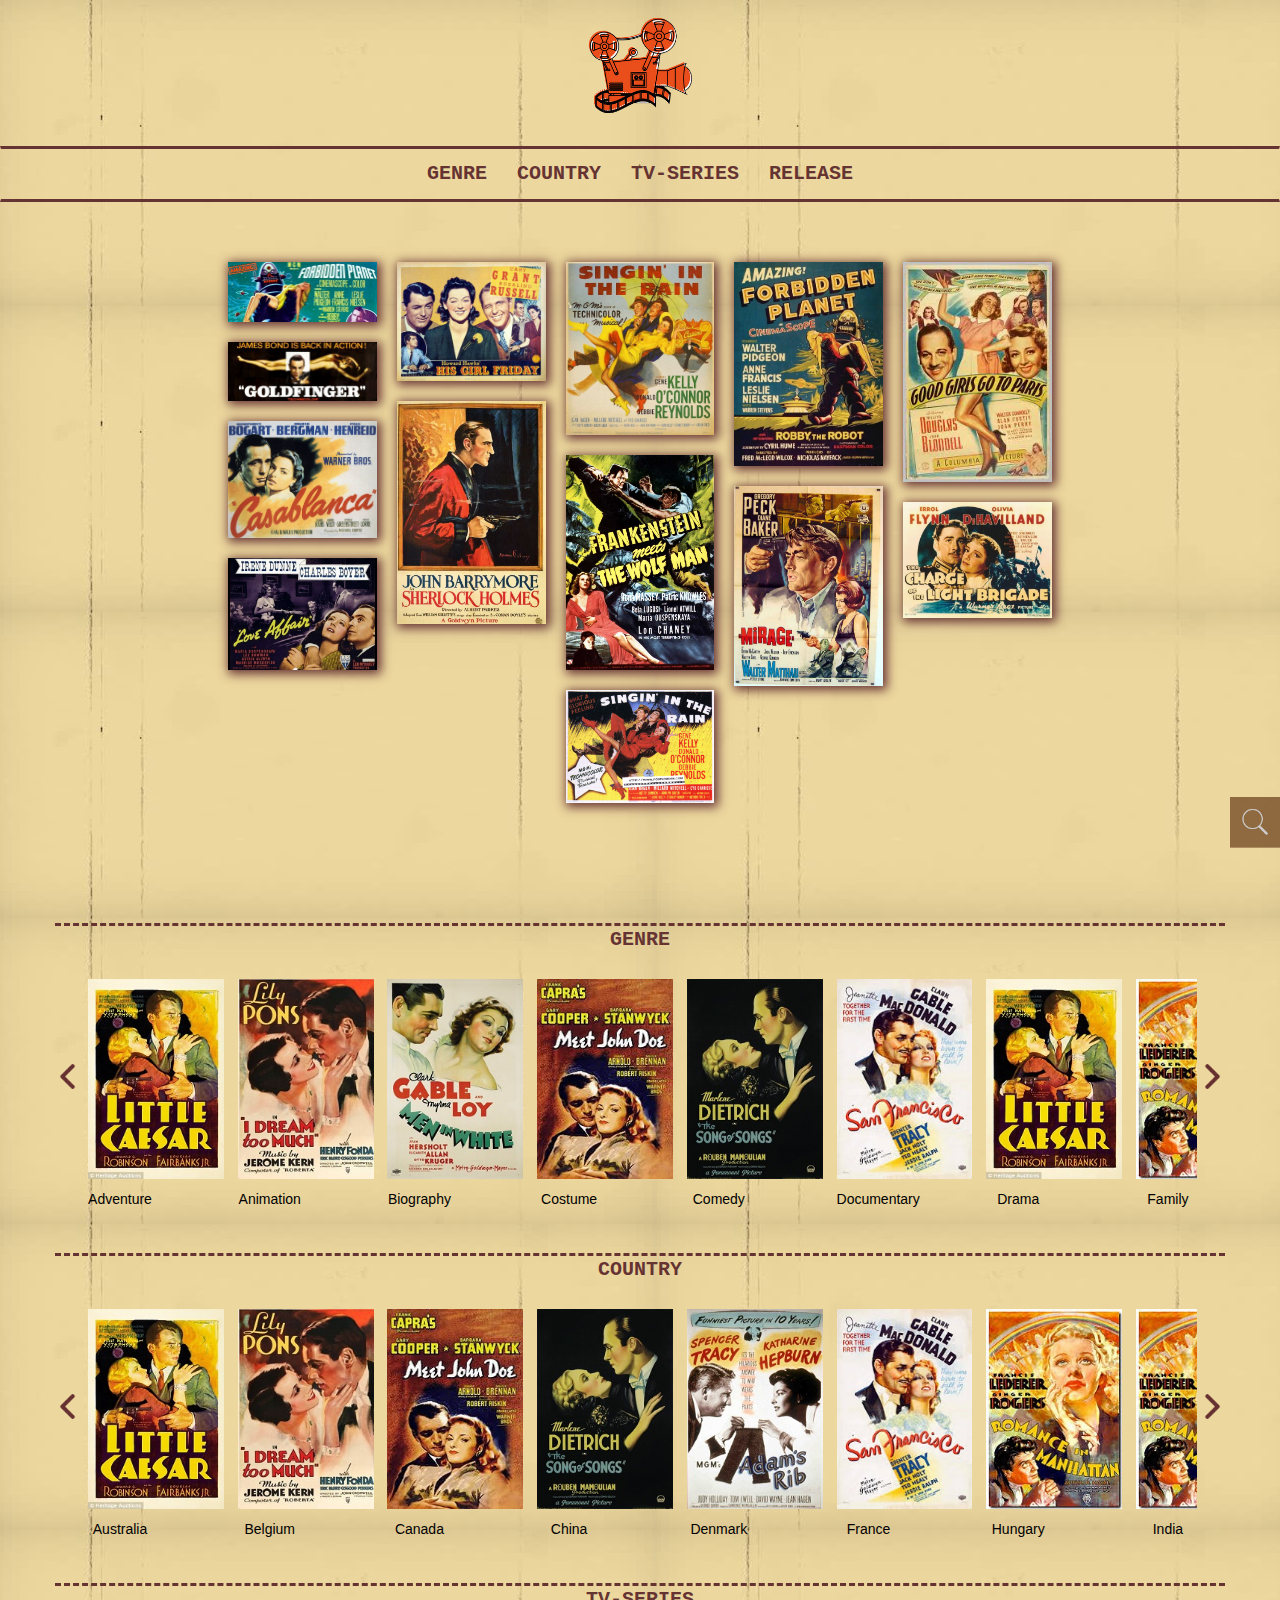
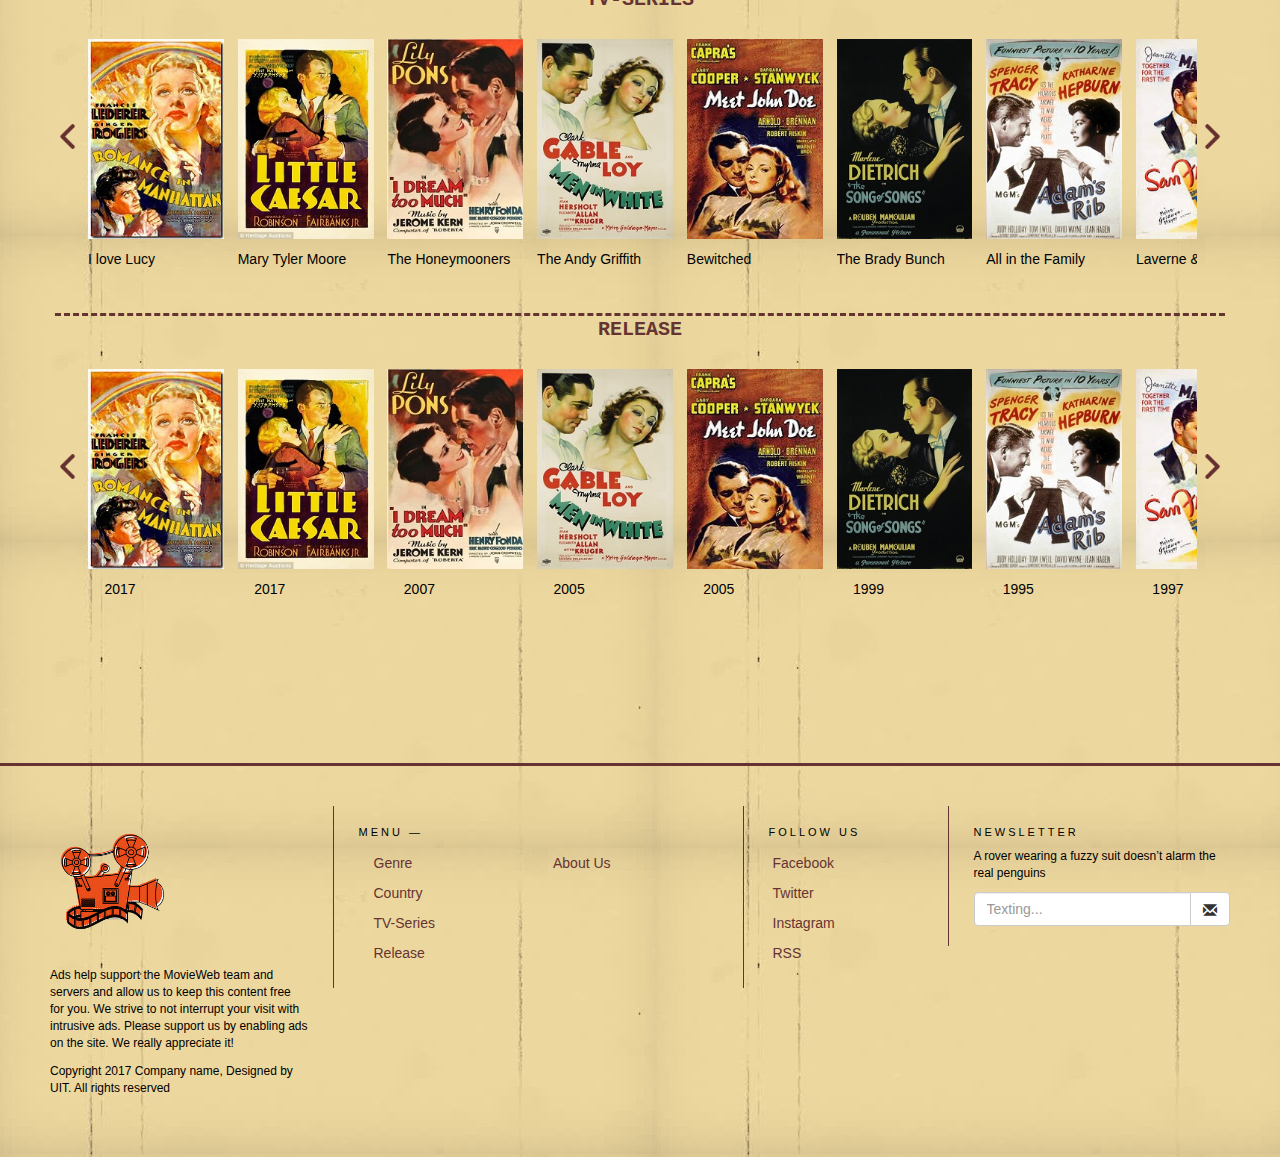
==== commit e36699a1: "Fix" ====
--- a/index.html
+++ b/index.html
@@ -89,7 +89,7 @@
                 <li><a href="genres.html">United States</a></li>
               </ul>
             </li>
-            <li><a href="genres.html">TV Series</a></li>
+            <li><a href="genres.html">TV-Series</a></li>
             <li>
               <a href="#">Release</a>
               <ul class="submenu">
@@ -721,7 +721,7 @@
     </div>
 
     <div id="tv-series">
-      <a href="#">TV Series</a>
+      <a href="#">TV-Series</a>
       <div class="film-items">
         <div class="film-item">
           <a href="#"><img src="images/c4.jpg" alt="Film is catergoried to actor"></a>
@@ -1040,7 +1040,7 @@
           <p>A rover wearing a fuzzy suit doesn’t alarm the real penguins</p>
           <p>
               <div class="input-group">
-                <input type="text" class="form-control" placeholder="Search for...">
+                <input type="text" class="form-control" placeholder="Texting...">
                 <span class="input-group-btn">
                   <button class="btn btn-default" type="button"><span class="glyphicon glyphicon-envelope"></span></button>
                 </span>
--- a/css/film-list.css
+++ b/css/film-list.css
@@ -29,7 +29,7 @@
   overflow-x: scroll;
   overflow-y: hidden;
   white-space: nowrap;
-  margin-top: 20px;
+  margin: 20px 8px 0 8px;
 }
 
 .film-item{
@@ -55,7 +55,10 @@
   top: 138px;
   width: 25px;
   height: auto;
-  background-color: #663333;
+}
+
+.film-list > div > .back, .next:hover{
+  cursor: hand;
 }
 
 .film-list > div > .back{
@@ -81,7 +84,7 @@
   overflow-y: scroll;
   background-color: rgba(0, 0, 0, 0.8);
   color: white;
-  text-align: justify;
+  text-align: left;
   padding: 0 10px;
   transition: height 1s linear;
 }
--- a/css/footer.css
+++ b/css/footer.css
@@ -46,6 +46,7 @@
 	margin-bottom:10px;
 }
 .footer-bs .footer-ns p { font-size:12px; color: #000; }
+.footer-bs .footer-ns button {height: 34px;}
 
 .footer-bs .row .logo{
   width: 150px;
